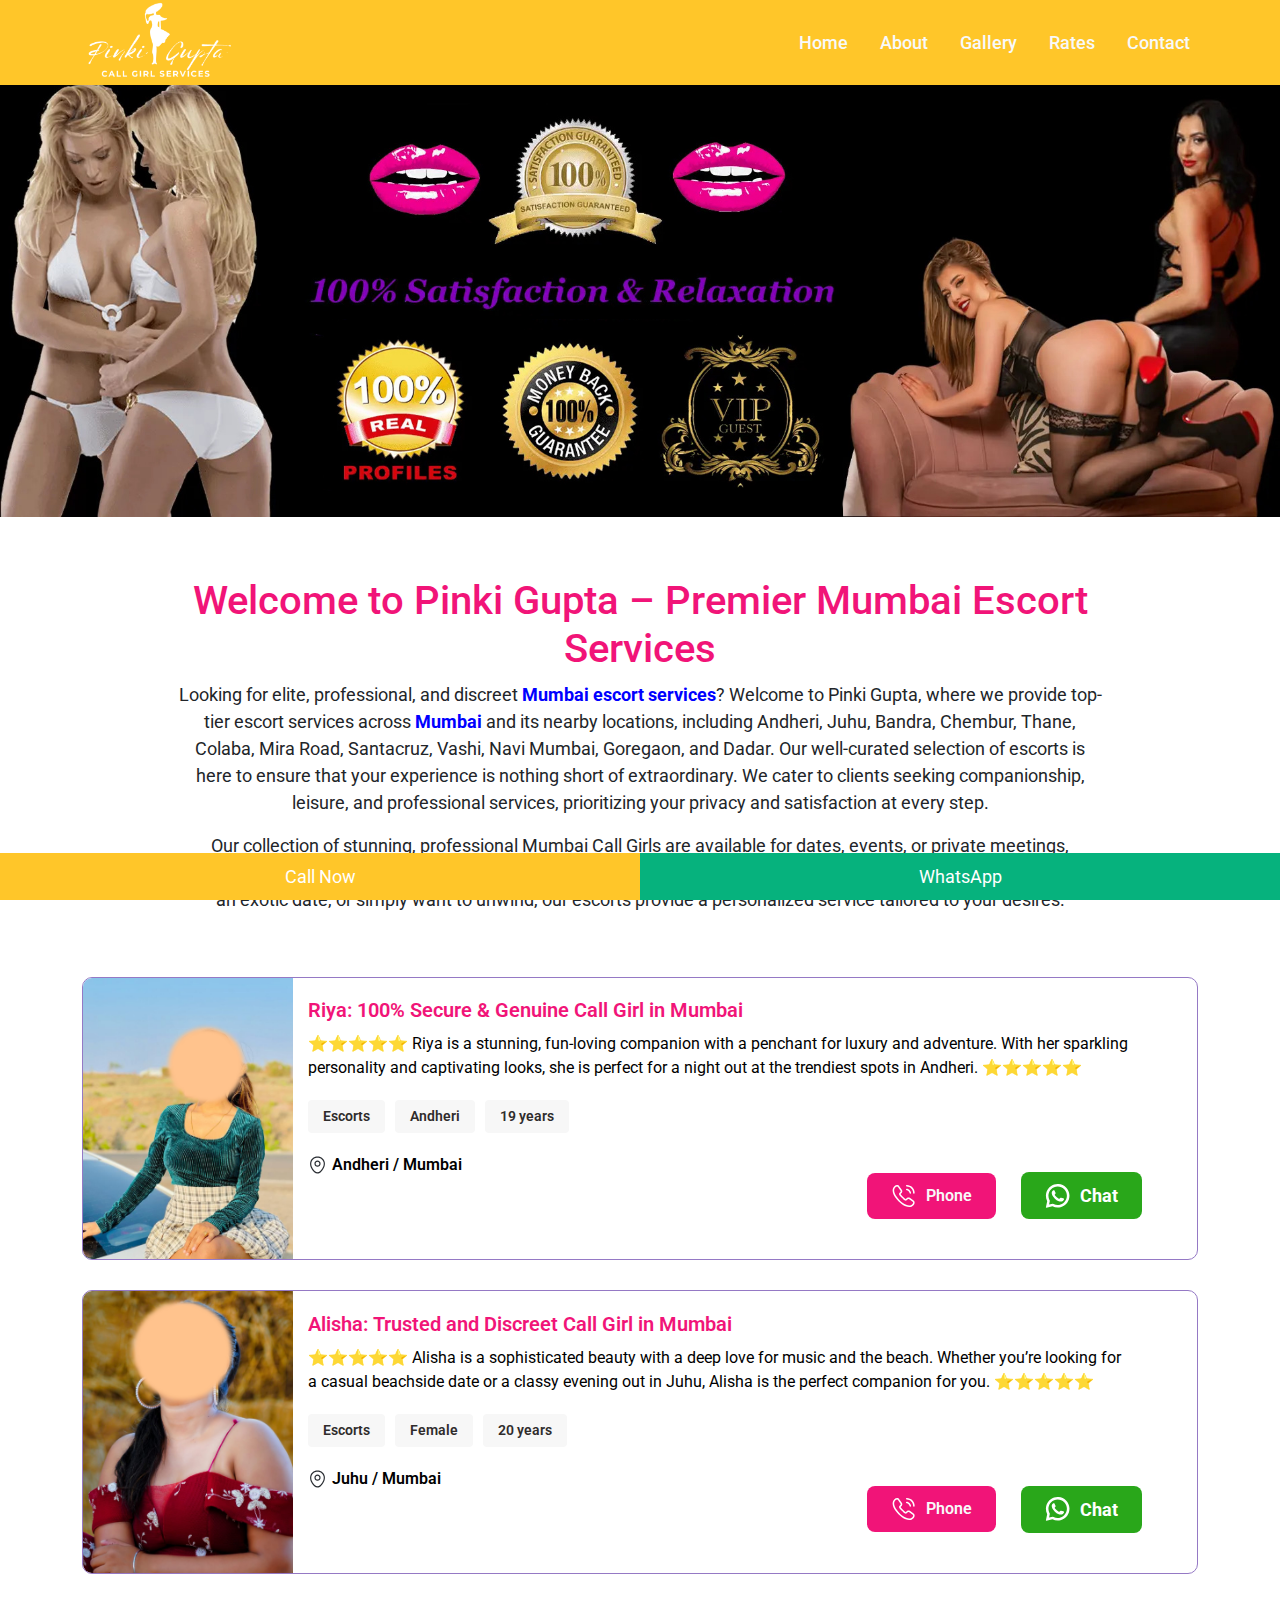
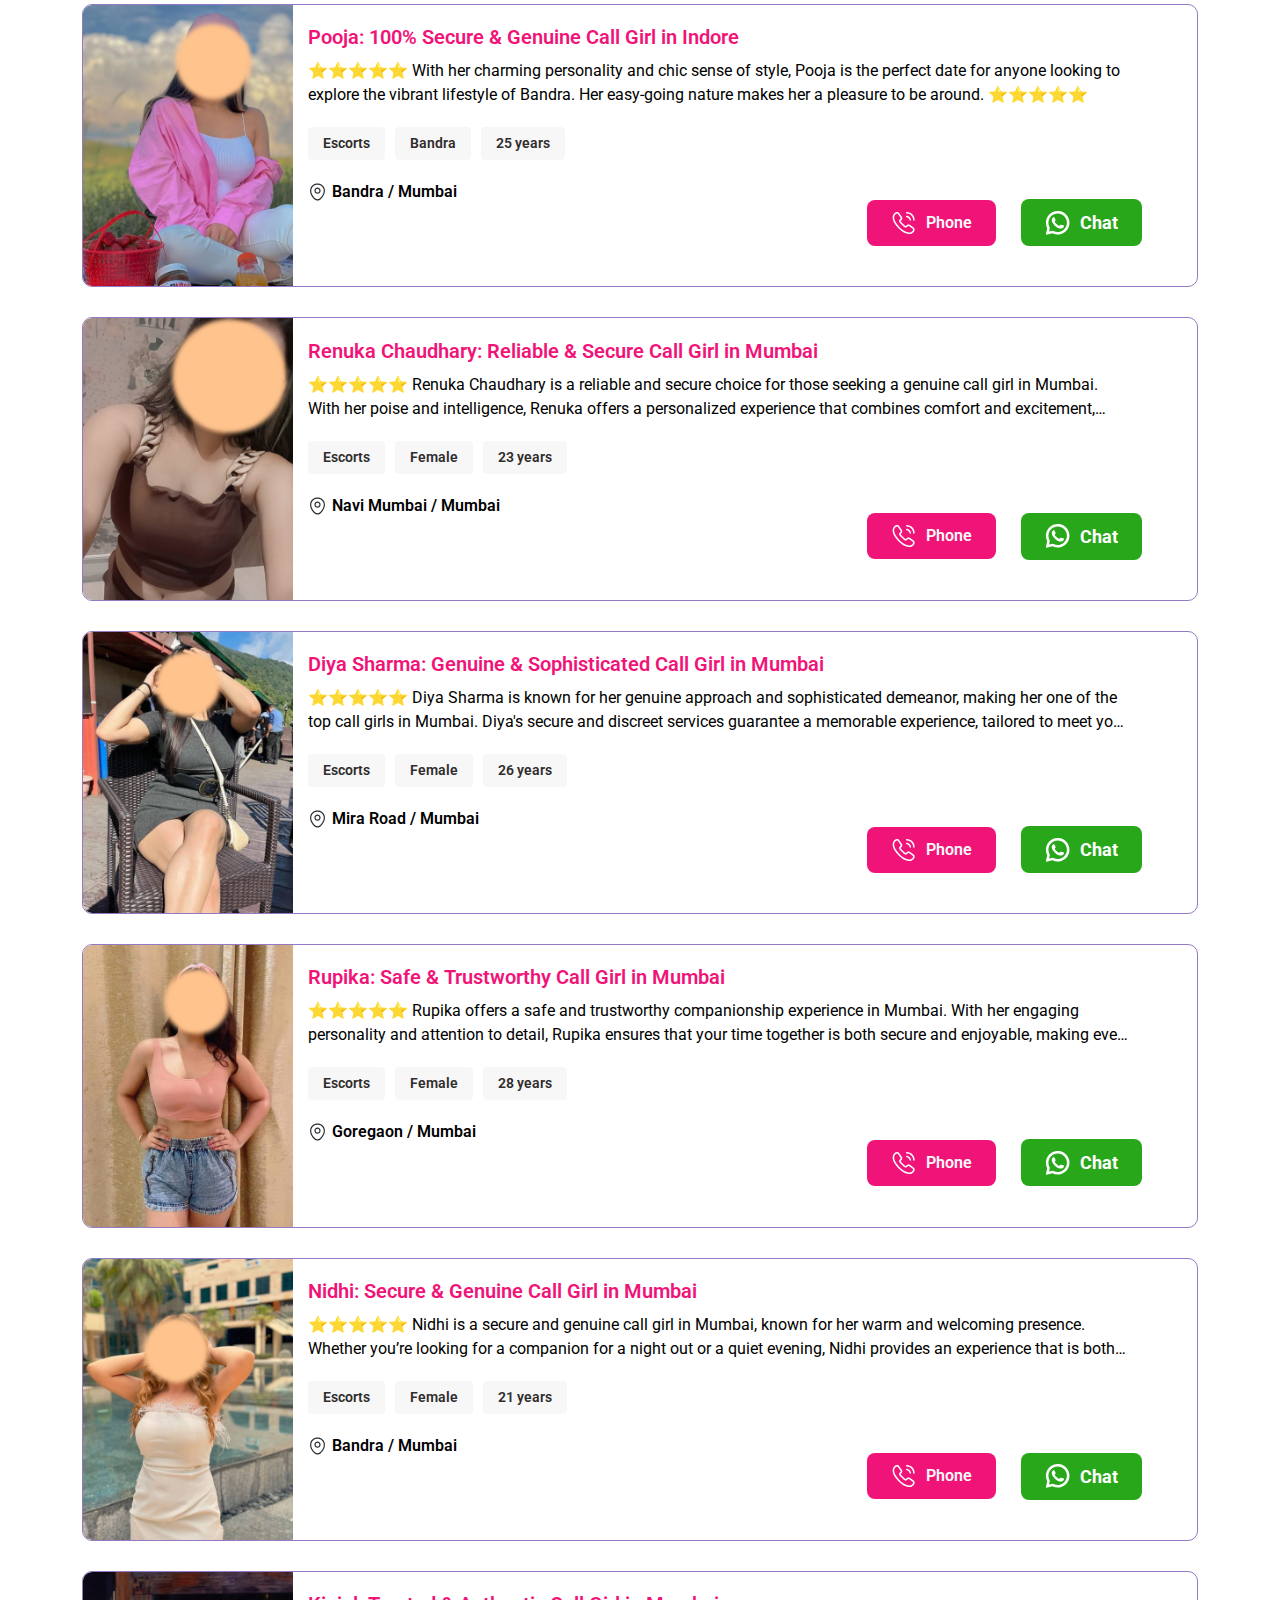
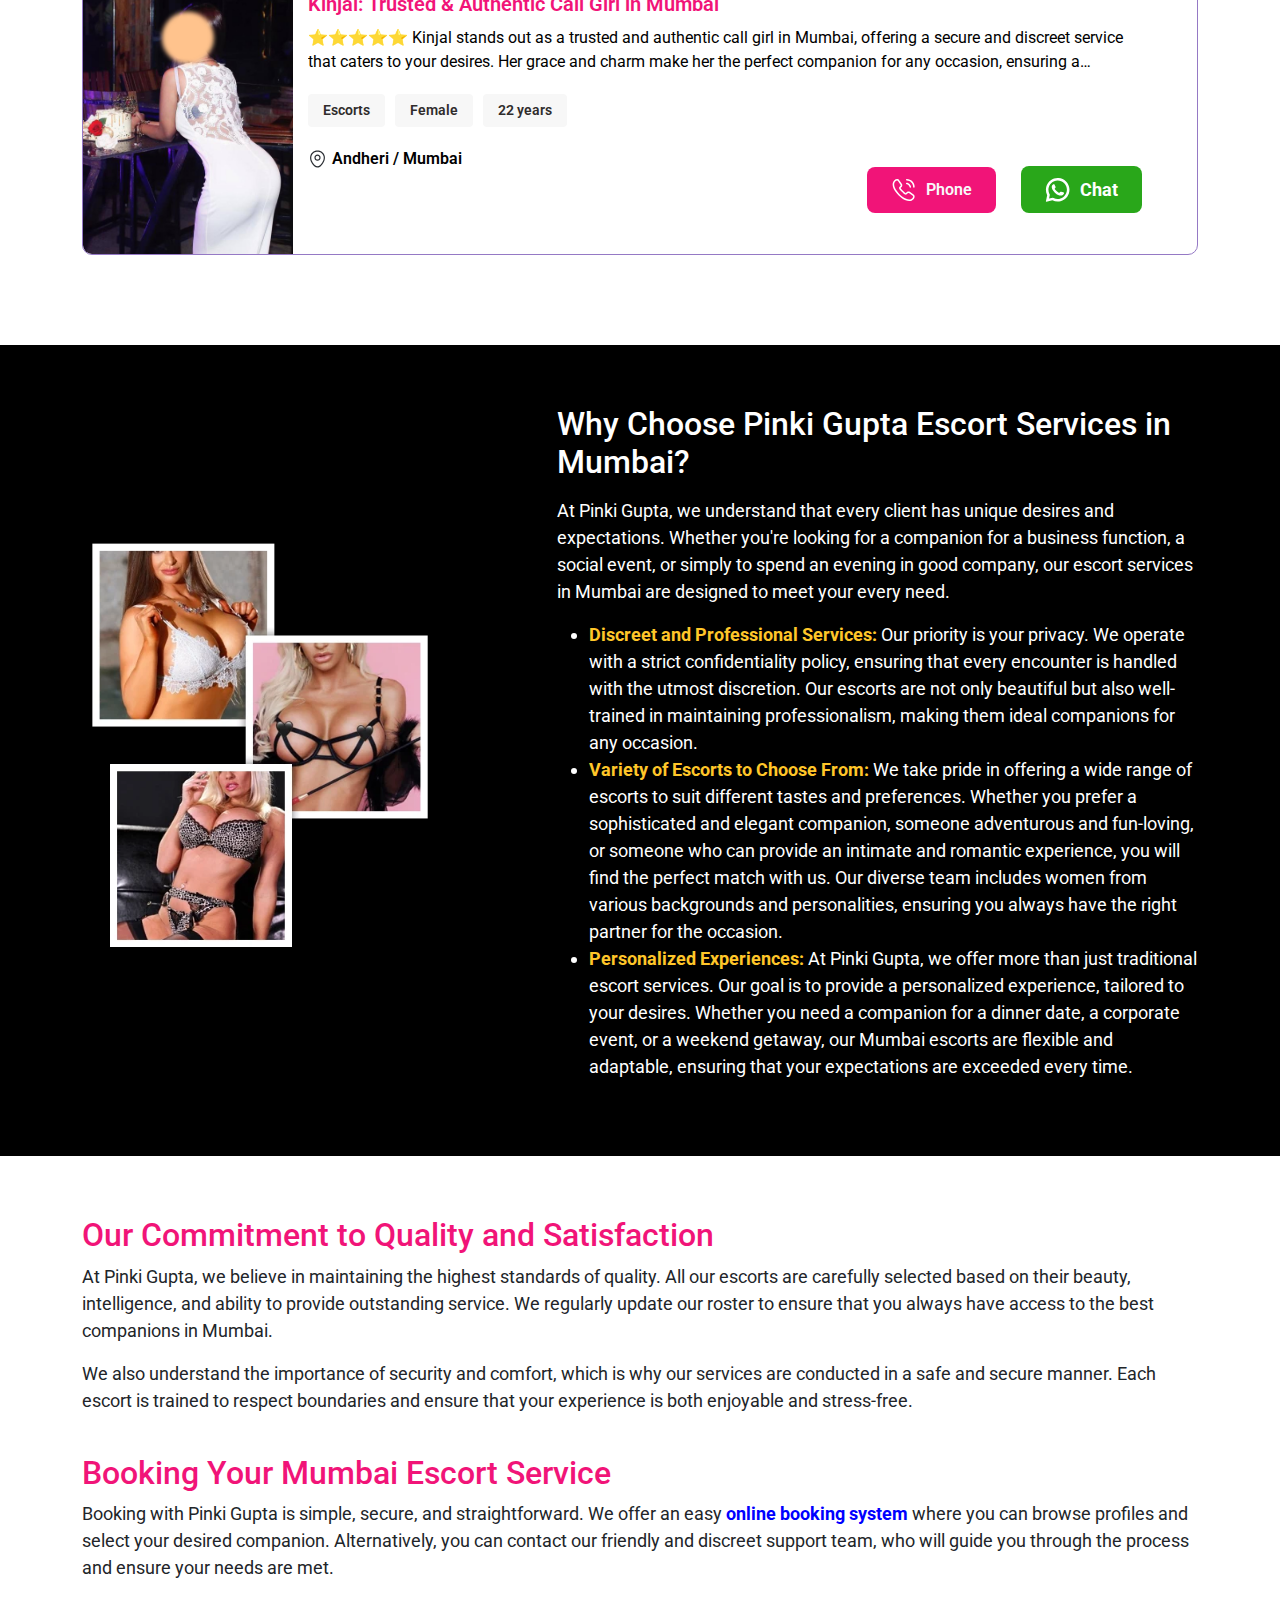
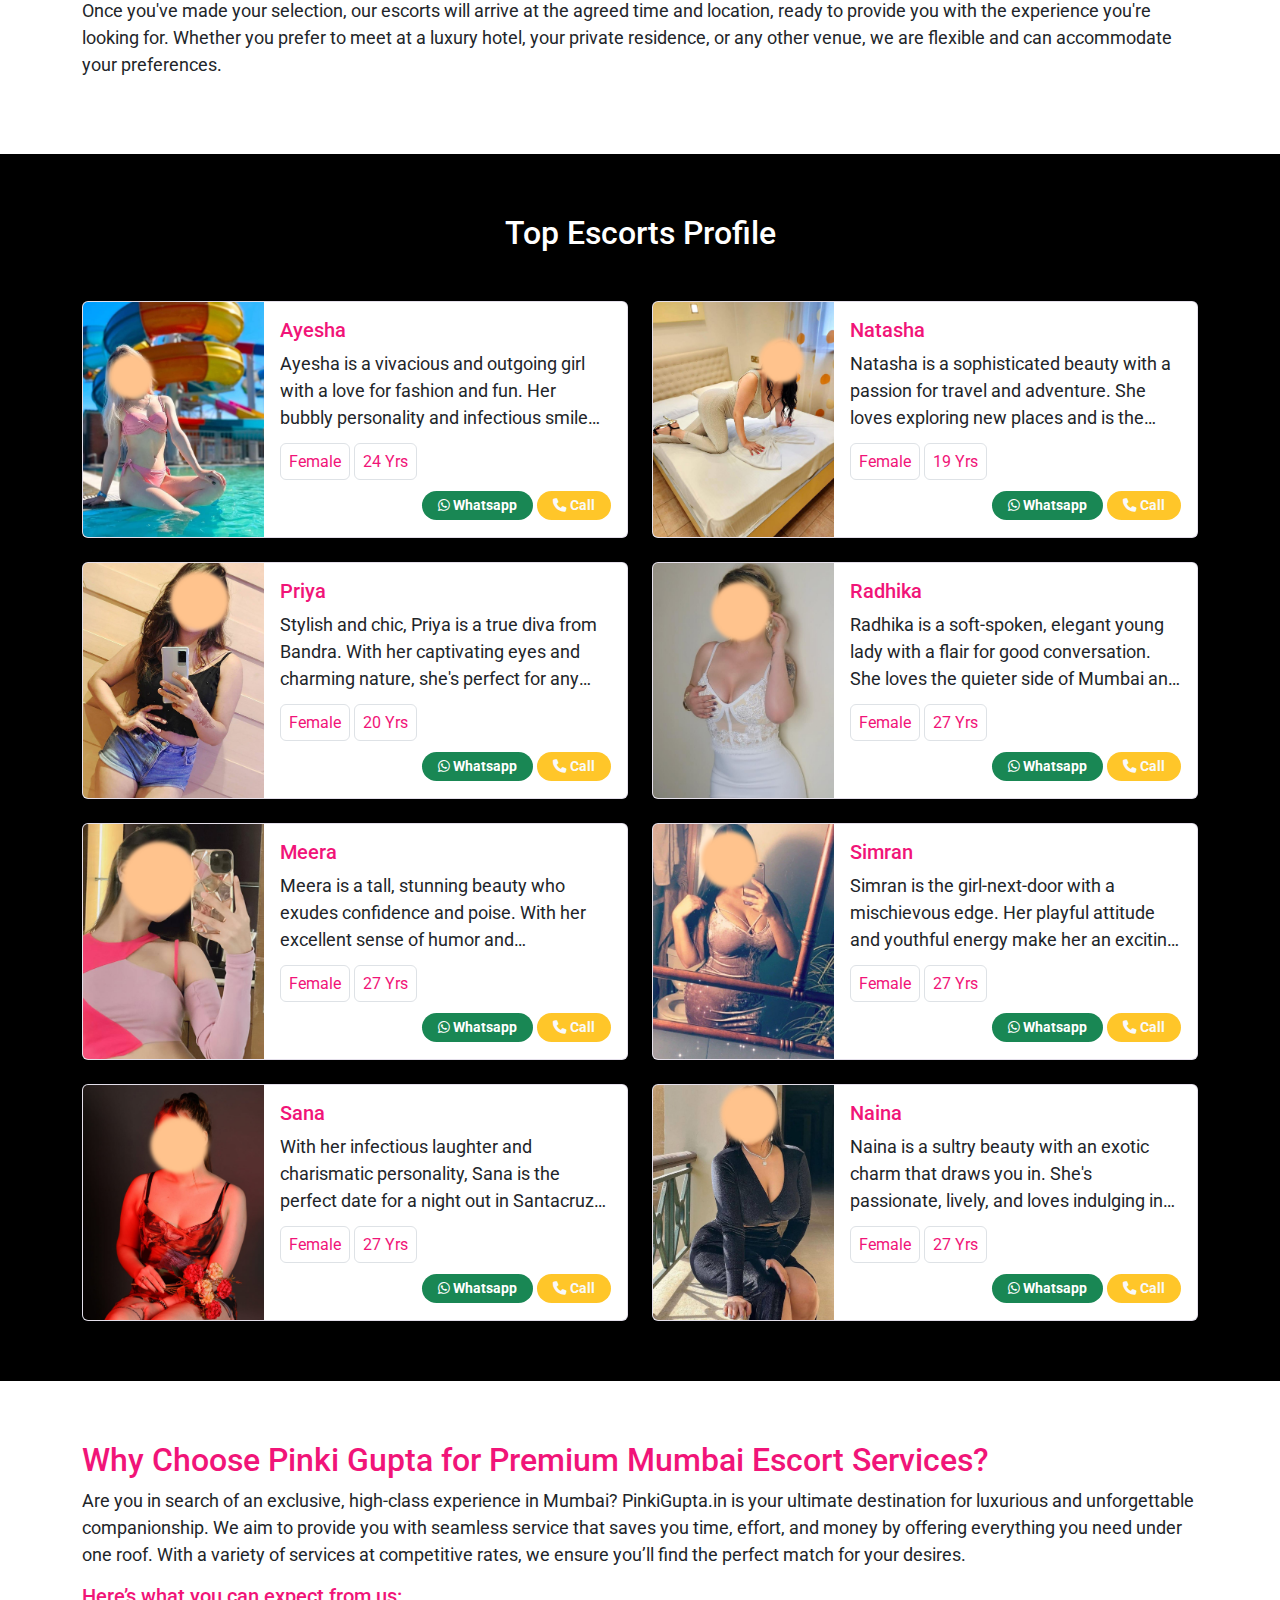
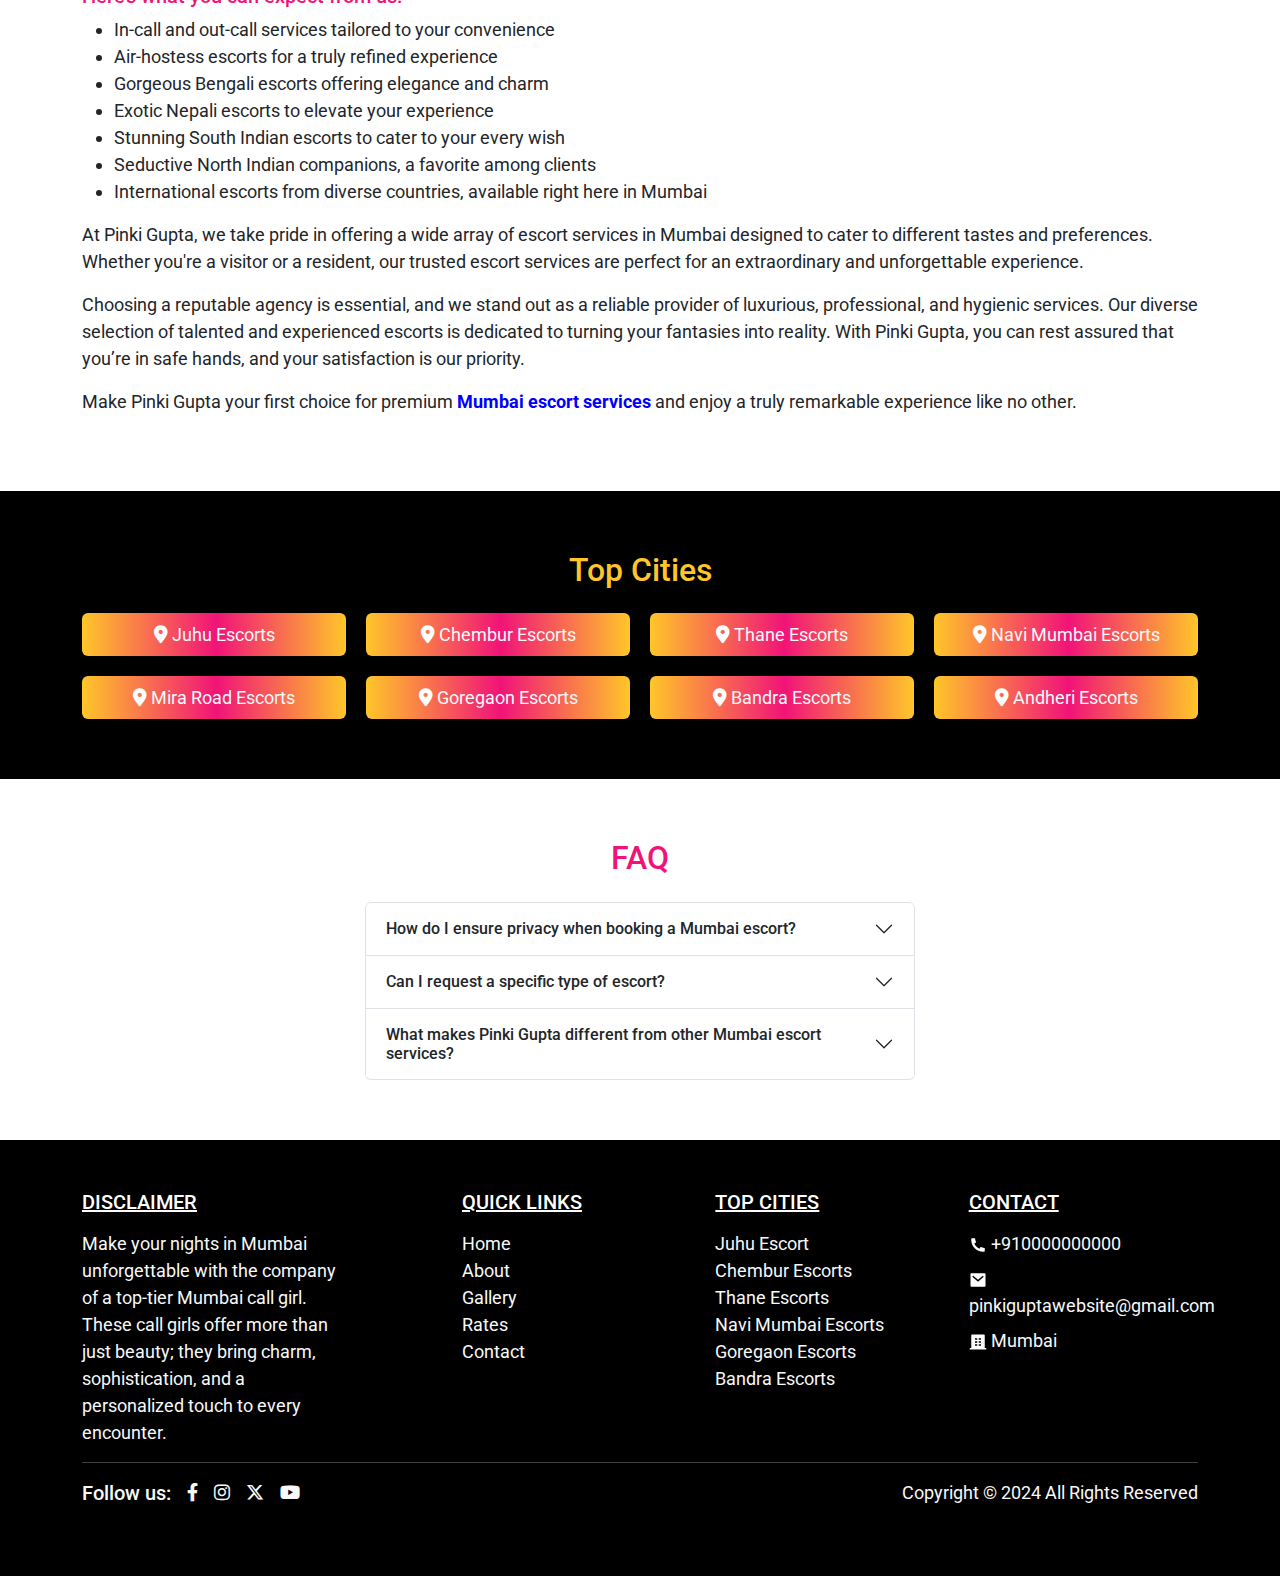
==== index.html @ bc615766 "Juhu Escort Page done" ====
<!DOCTYPE html>
<html lang="en">
   <head>
      <!-- Google Tag Manager -->
      <script>(function(w,d,s,l,i){w[l]=w[l]||[];w[l].push({'gtm.start':
      new Date().getTime(),event:'gtm.js'});var f=d.getElementsByTagName(s)[0],
      j=d.createElement(s),dl=l!='dataLayer'?'&l='+l:'';j.async=true;j.src=
      'https://www.googletagmanager.com/gtm.js?id='+i+dl;f.parentNode.insertBefore(j,f);
      })(window,document,'script','dataLayer','GTM-KV9V7JP4');</script>
      <!-- End Google Tag Manager -->
      <meta charset="UTF-8" />
      <meta name="viewport" content="width=device-width, initial-scale=1.0" />
      <title>Elite Mumbai Escort Services | Premium Escorts in Mumbai & Nearby Locations</title>
      <meta name="description" content="Discreet, professional Mumbai escort services. Available in Andheri, Bandra, Thane & more. Book elite companions for a personalized experience.">
      <meta name="keywords" content="Mumbai escort services, escort services Mumbai, premium escorts Mumbai, luxury escorts in Mumbai, Mumbai companions, Mumbai call girls, high-class escort services Mumbai, Mumbai escorts, discreet escort services Mumbai, professional escorts Mumbai">
      <link rel="canonical" href="https://pinkigupta.in/">
      <meta property="og:title" content="Elite Mumbai Escort Services | Premium Escorts in Mumbai & Nearby Locations">
      <meta property="og:description" content="Discreet, professional Mumbai escort services. Available in Andheri, Bandra, Thane & more. Book elite companions for a personalized experience.">
      <meta property="og:type" content="website">
      <meta property="og:url" content="https://pinkigupta.in/">
      <meta property="og:image" content="https://pinkigupta.in/assets/img/pinkigupta.jpg"/>
      <meta name="country" content="India">
      <meta name="city" content="Thane">
      <meta name="state" content="pinkigupta">
      <script type="application/ld+json">
         {
          "@context": "https://schema.org",
          "@type": "AdultEntertainment",
          "name": "pinkigupta",
          "image": "",
          "@id": "",
          "url": "https://pinkigupta.in/",
          "telephone": "+910000000000",
          "priceRange": "6000",
          "address": {
           "@type": "PostalAddress",
           "streetAddress": "Thane",
           "addressLocality": "Mumbai",
           "postalCode": "400080",
           "addressCountry": "IN"
         },
         "geo": {
           "@type": "GeoCoordinates",
           "latitude": 19.218330,
           "longitude": 72.978088
         },
         "openingHoursSpecification": {
           "@type": "OpeningHoursSpecification",
           "dayOfWeek": [
            "Monday",
            "Tuesday",
            "Wednesday",
            "Thursday",
            "Friday",
            "Saturday",
            "Sunday"
         ],
           "opens": "00:00",
           "closes": "23:59"
         },
         "sameAs": [
           "https://x.com/pinkigupta",
           "https://www.pinkigupta.in/"
         ] 
         }
      </script>
      <link rel="stylesheet" href="./assets/css/bootstrap.min.css" />
      <link rel="stylesheet" href="./assets/css/style.css" />
      <link rel="stylesheet" href="./assets/css/responsive.css" />
      <link rel="stylesheet" href="./assets/font-awesome/css/all.min.css">
      <link rel="icon" href="./assets/img/pinkigupta-fav.jpg" type="image/x-icon">
      <meta name="google-site-verification" content="_9gTAiCtCg2wqTiUi94_XQ20o-LtEpLVbQ6wiKLTScI" />
<!-- Google tag (gtag.js) -->
<script async src="https://www.googletagmanager.com/gtag/js?id=G-8136TJM36T"></script>
<script>
  window.dataLayer = window.dataLayer || [];
  function gtag(){dataLayer.push(arguments);}
  gtag('js', new Date());

  gtag('config', 'G-8136TJM36T');
</script>

   </head>

   <body>
      <!-- Google Tag Manager (noscript) -->
      <noscript><iframe src="https://www.googletagmanager.com/ns.html?id=GTM-KV9V7JP4"
      height="0" width="0" style="display:none;visibility:hidden"></iframe></noscript>
      <!-- End Google Tag Manager (noscript) -->
      <!-- navbar -->
      <nav class="navbar navbar-expand-lg navbar-dark py-lg-0 header" id="header">
         <div class="container">
            <a class="navbar-brand py-0" href="./">
            <span class="h2 fw-semibold">
            <img src="./assets/img/pinkigupta.jpg" class="img-fluid" alt="High-class escorts in Juhu, Mumbai">
            </span>
            </a>
            <button class="navbar-toggler border-0" data-bs-toggle="offcanvas" href="#offcanvasExample" role="button" aria-controls="offcanvasExample">
            <span class="navbar-toggler-icon"></span>
            </button>
            <div class="offcanvas offcanvas-end bgc-primary" tabindex="-1" id="offcanvasExample" aria-labelledby="offcanvasExampleLabel">
               <div class="offcanvas-header">
                  <a href="./">
                  <span class="h2 fw-semibold">
                  <img src="./assets/img/pinkigupta.jpg" width="30%" class="img-fluid" alt="Elite call girls in Chembur, Mumbai">
                  </span>
                  </a>
                  <button type="button" class="btn-close btn-close-white" data-bs-dismiss="offcanvas" aria-label="Close"></button>
               </div>
               <div class="offcanvas-body">
                  <div class="navbar-collapse">
                     <ul class="navbar-nav ms-auto mb-2 mb-lg-0 gap-lg-3">
                        <li class="nav-item">
                           <a class="nav-link" href="./">Home</a>
                        </li>
                        <li class="nav-item">
                           <a class="nav-link" href="./about-us.html">About</a>
                        </li>
                        <li class="nav-item">
                           <a class="nav-link" href="./gallery.html">Gallery</a>
                        </li>
                        <li class="nav-item">
                           <a class="nav-link" href="./rates.html">Rates</a>
                        </li>
                        <li class="nav-item">
                           <a class="nav-link" href="./contact-me.html">Contact</a>
                        </li>
                     </ul>
                  </div>
               </div>
            </div>
         </div>
      </nav>
      <section class="banner">
         <a href="tel:+910000000000">
            <img src="./assets/img/main-banner.jpg" class="img-fluid" width="100%" alt="VIP escorts available in Thane, Mumbai">
         </a>
      </section>
      <section>
         <div class="container">
            <div class="row mb-5">
               <div class="col-lg-10 offset-lg-1 text-center">
                  <h1 class="text-primary">Welcome to Pinki Gupta – Premier Mumbai Escort Services</h1>
                  <p>Looking for elite, professional, and discreet <a href="mumbai-escort-services.html"><b class="internal_link_class">Mumbai escort services</b></a>? Welcome to Pinki Gupta, where we provide top-tier escort services across <a href="https://en.wikipedia.org/wiki/Mumbai" target="_blank"><b class="internal_link_class">Mumbai</b></a> and its nearby locations, including Andheri, Juhu, Bandra, Chembur, Thane, Colaba, Mira Road, Santacruz, Vashi, Navi Mumbai, Goregaon, and Dadar. Our well-curated selection of escorts is here to ensure that your experience is nothing short of extraordinary. We cater to clients seeking companionship, leisure, and professional services, prioritizing your privacy and satisfaction at every step.</p>
                  <p>Our collection of stunning, professional Mumbai Call Girls are available for dates, events, or private meetings, ensuring discretion, satisfaction, and complete confidentiality. Whether you need a companion for a business event, an exotic date, or simply want to unwind, our escorts provide a personalized service tailored to your desires.</p>
               </div>
            </div>
            <div class="row">
               <div class="col-md-12">
                  <div class="product-list-box">
                     <div class="product-inner-list">
                        <div class="product-img">
                           <a href="">
                              <img loading="lazy" src="./assets/img/riya.jpg" alt="Exclusive Andheri escorts in Mumbai">
                           </a>
                        </div>
                        <div class="product-list-detail">
                           <a href="">
                              <h4>Riya: 100% Secure & Genuine Call Girl in Mumbai</h4>
                           </a>
                           <p>⭐⭐⭐⭐⭐ Riya is a stunning, fun-loving companion with a penchant for luxury and adventure. With her sparkling personality and captivating looks, she is perfect for a night out at the trendiest spots in Andheri. ⭐⭐⭐⭐⭐</p>
                           <ul>
                              <li>Escorts</li>
                              <li>Andheri</li>
                              <li>19 years</li>
                           </ul>
                           <span><img src="./assets/img/location.svg" alt="Andheri luxury escorts available, Mumbai">
                              <a href="">
                                 Andheri / Mumbai
                              </a>
                           </span>
                           <div class="share-btn-right call-info-btn">
                              <a class="thm-btn" href="tel:+910000000000"><span><img src="./assets/img/call-icon.svg" alt="call icon"></span><span id="spanPhone">Phone</span></a>
                              <a class="thm-btn whatsapp-btn" href="https://wa.me/+910000000000?text=Hi,%20I%20am%20looking%20escorts%20in%20Mumbai.%20[https://pinkigupta.in/]" target="_blank"><span><img src="./assets/img/whatsapp.svg" alt="whatsapp"></span> Chat</a>
                           </div>
                           <div class="share-btn-right call-info-btn-mob">
                              <a class="thm-btn" href="tel:+910000000000"><span><img src="./assets/img/call-icon.svg" alt="call icon"></span> </a>
                              <a class="thm-btn whatsapp-btn" href="https://wa.me/+910000000000?text=Hi,%20I%20am%20looking%20escorts%20in%20Mumbai.%20[https://pinkigupta.in/]" target="_blank"><span><img src="./assets/img/whatsapp.svg" alt="whatsapp"></span> </a>
                           </div>
                        </div>
                     </div>
                  </div>
                  <div class="product-list-box">
                     <div class="product-inner-list">
                        <div class="product-img">
                           <a href="">
                              <img loading="lazy" src="./assets/img/alisha.jpg" alt="Juhu hot call girls, Mumbai">
                           </a>
                        </div>
                        <div class="product-list-detail">
                           <a href="">
                              <h4>Alisha: Trusted and Discreet Call Girl in Mumbai</h4>
                           </a>
                           <p>⭐⭐⭐⭐⭐ Alisha is a sophisticated beauty with a deep love for music and the beach. Whether you’re looking for a casual beachside date or a classy evening out in Juhu, Alisha is the perfect companion for you. ⭐⭐⭐⭐⭐</p>
                           <ul>
                              <li>Escorts</li>
                              <li>Female</li>
                              <li>20 years</li>
                           </ul>
                           <span><img src="./assets/img/location.svg" alt="Juhu top escorts available, Mumbai">
                              <a href="">
                                 Juhu / Mumbai
                              </a>
                           </span>
                           <div class="share-btn-right call-info-btn">
                              <a class="thm-btn" href="tel:+910000000000"><span><img src="./assets/img/call-icon.svg" alt="call icon"></span><span id="spanPhone">Phone</span></a>
                              <a class="thm-btn whatsapp-btn" href="https://wa.me/+910000000000?text=Hi,%20I%20am%20looking%20escorts%20in%20Mumbai.%20[https://pinkigupta.in/]" target="_blank"><span><img src="./assets/img/whatsapp.svg" alt="whatsapp"></span> Chat</a>
                           </div>
                           <div class="share-btn-right call-info-btn-mob">
                              <a class="thm-btn" href="tel:8918229213"><span><img src="./assets/img/call-icon.svg" alt="call icon"></span> </a>
                              <a class="thm-btn whatsapp-btn" href="#" target="_blank"><span><img src="./assets/img/whatsapp.svg" alt="whatsapp"></span> </a>
                           </div>
                        </div>
                     </div>
                  </div>
                  <div class="product-list-box">
                     <div class="product-inner-list">
                        <div class="product-img">
                           <a href="">
                              <img loading="lazy" src="./assets/img/pooja.jpg" alt="Luxury Thane call girls, Mumbai">
                           </a>
                        </div>
                        <div class="product-list-detail">
                           <a href="">
                              <h4>Pooja: 100% Secure & Genuine Call Girl in Indore</h4>
                           </a>
                           <p>⭐⭐⭐⭐⭐ With her charming personality and chic sense of style, Pooja is the perfect date for anyone looking to explore the vibrant lifestyle of Bandra. Her easy-going nature makes her a pleasure to be around. ⭐⭐⭐⭐⭐</p>
                           <ul>
                              <li>Escorts</li>
                              <li>Bandra</li>
                              <li>25 years</li>
                           </ul>
                           <span><img src="./assets/img/location.svg" alt="Luxury Thane call girls, Mumbai">
                              <a href="">
                                 Bandra / Mumbai
                              </a>
                           </span>
                           <div class="share-btn-right call-info-btn">
                              <a class="thm-btn" href="tel:+910000000000"><span><img src="./assets/img/call-icon.svg" alt="call icon"></span><span id="spanPhone">Phone</span></a>
                              <a class="thm-btn whatsapp-btn" href="https://wa.me/+910000000000?text=Hi,%20I%20am%20looking%20escorts%20in%20Mumbai.%20[https://pinkigupta.in/]" target="_blank"><span><img src="./assets/img/whatsapp.svg" alt="whatsapp"></span> Chat</a>
                           </div>
                           <div class="share-btn-right call-info-btn-mob">
                              <a class="thm-btn" href="tel:8918229213"><span><img src="./assets/img/call-icon.svg" alt="call icon"></span> </a>
                              <a class="thm-btn whatsapp-btn" href="#" target="_blank"><span><img src="./assets/img/whatsapp.svg" alt="whatsapp"></span> </a>
                           </div>
                        </div>
                     </div>
                  </div>
                  <div class="product-list-box">
                     <div class="product-inner-list">
                        <div class="product-img">
                           <a href="">
                              <img loading="lazy" src="./assets/img/renuka.jpg" alt="Navi Mumbai hot escorts for hire, Mumbai">
                           </a>
                        </div>
                        <div class="product-list-detail">
                           <a href="">
                              <h4>Renuka Chaudhary: Reliable & Secure Call Girl in Mumbai</h4>
                           </a>
                           <p>⭐⭐⭐⭐⭐ Renuka Chaudhary is a reliable and secure choice for those seeking a genuine call girl in Mumbai. With her poise and intelligence, Renuka offers a personalized experience that combines comfort and excitement, ensuring your time together is truly special. ⭐⭐⭐⭐⭐</p>
                           <ul>
                              <li>Escorts</li>
                              <li>Female</li>
                              <li>23 years</li>
                           </ul>
                           <span><img src="./assets/img/location.svg" alt="Navi Mumbai hot escorts for hire, Mumbai">
                              <a href="">
                                 Navi Mumbai / Mumbai
                              </a>
                           </span>
                           <div class="share-btn-right call-info-btn">
                              <a class="thm-btn" href="tel:+910000000000"><span><img src="./assets/img/call-icon.svg" alt="call icon"></span><span id="spanPhone">Phone</span></a>
                              <a class="thm-btn whatsapp-btn" href="https://wa.me/+910000000000?text=Hi,%20I%20am%20looking%20escorts%20in%20Mumbai.%20[https://pinkigupta.in/]" target="_blank"><span><img src="./assets/img/whatsapp.svg" alt="whatsapp"></span> Chat</a>
                           </div>
                           <div class="share-btn-right call-info-btn-mob">
                              <a class="thm-btn" href="tel:8918229213"><span><img src="./assets/img/call-icon.svg" alt="call icon"></span> </a>
                              <a class="thm-btn whatsapp-btn" href="#" target="_blank"><span><img src="./assets/img/whatsapp.svg" alt="whatsapp"></span> </a>
                           </div>
                        </div>
                     </div>
                  </div>
                  <div class="product-list-box">
                     <div class="product-inner-list">
                        <div class="product-img">
                           <a href="">
                              <img loading="lazy" src="./assets/img/diya.jpg" alt="Mira Road exclusive escort services, Mumbai">
                           </a>
                        </div>
                        <div class="product-list-detail">
                           <a href="">
                              <h4>Diya Sharma: Genuine & Sophisticated Call Girl in Mumbai</h4>
                           </a>
                           <p>⭐⭐⭐⭐⭐ Diya Sharma is known for her genuine approach and sophisticated demeanor, making her one of the top call girls in Mumbai. Diya's secure and discreet services guarantee a memorable experience, tailored to meet your expectations. ⭐⭐⭐⭐⭐</p>
                           <ul>
                              <li>Escorts</li>
                              <li>Female</li>
                              <li>26 years</li>
                           </ul>
                           <span><img src="./assets/img/location.svg" alt="Gorgeous call girls in Mira Road, Mumbai">
                              <a href="">
                                 Mira Road / Mumbai
                              </a>
                           </span>
                           <div class="share-btn-right call-info-btn">
                              <a class="thm-btn" href="tel:+910000000000"><span><img src="./assets/img/call-icon.svg" alt="call icon"></span><span id="spanPhone">Phone</span></a>
                              <a class="thm-btn whatsapp-btn" href="https://wa.me/+910000000000?text=Hi,%20I%20am%20looking%20escorts%20in%20Mumbai.%20[https://pinkigupta.in/]" target="_blank"><span><img src="./assets/img/whatsapp.svg" alt="whatsapp"></span> Chat</a>
                           </div>
                           <div class="share-btn-right call-info-btn-mob">
                              <a class="thm-btn" href="tel:8918229213"><span><img src="./assets/img/call-icon.svg" alt="call icon"></span> </a>
                              <a class="thm-btn whatsapp-btn" href="#" target="_blank"><span><img src="./assets/img/whatsapp.svg" alt="whatsapp"></span> </a>
                           </div>
                        </div>
                     </div>
                  </div>
                  <div class="product-list-box">
                     <div class="product-inner-list">
                        <div class="product-img">
                           <a href="">
                              <img loading="lazy" src="./assets/img/rupika.jpg" alt="Goregaon best call girls available, Mumbai">
                           </a>
                        </div>
                        <div class="product-list-detail">
                           <a href="">
                              <h4>Rupika: Safe & Trustworthy Call Girl in Mumbai</h4>
                           </a>
                           <p>⭐⭐⭐⭐⭐ Rupika offers a safe and trustworthy companionship experience in Mumbai. With her engaging personality and attention to detail, Rupika ensures that your time together is both secure and enjoyable, making every moment count. ⭐⭐⭐⭐⭐</p>
                           <ul>
                              <li>Escorts</li>
                              <li>Female</li>
                              <li>28 years</li>
                           </ul>
                           <span><img src="./assets/img/location.svg" alt="Best Goregaon escorts in Mumbai">
                              <a href="">
                                 Goregaon / Mumbai
                              </a>
                           </span>
                           <div class="share-btn-right call-info-btn">
                              <a class="thm-btn" href="tel:+910000000000"><span><img src="./assets/img/call-icon.svg" alt="call icon"></span><span id="spanPhone">Phone</span></a>
                              <a class="thm-btn whatsapp-btn" href="https://wa.me/+910000000000?text=Hi,%20I%20am%20looking%20escorts%20in%20Mumbai.%20[https://pinkigupta.in/]" target="_blank"><span><img src="./assets/img/whatsapp.svg" alt="whatsapp"></span> Chat</a>
                           </div>
                           <div class="share-btn-right call-info-btn-mob">
                              <a class="thm-btn" href="tel:8918229213"><span><img src="./assets/img/call-icon.svg" alt="call icon"></span> </a>
                              <a class="thm-btn whatsapp-btn" href="#" target="_blank"><span><img src="./assets/img/whatsapp.svg" alt="whatsapp"></span> </a>
                           </div>
                        </div>
                     </div>
                  </div>
                  <div class="product-list-box">
                     <div class="product-inner-list">
                        <div class="product-img">
                           <a href="">
                              <img loading="lazy" src="./assets/img/nidhi.jpg" alt="Bandra high-end escort services, Mumbai">
                           </a>
                        </div>
                        <div class="product-list-detail">
                           <a href="">
                              <h4>Nidhi: Secure & Genuine Call Girl in Mumbai</h4>
                           </a>
                           <p>⭐⭐⭐⭐⭐ Nidhi is a secure and genuine call girl in Mumbai, known for her warm and welcoming presence. Whether you’re looking for a companion for a night out or a quiet evening, Nidhi provides an experience that is both authentic and unforgettable. ⭐⭐⭐⭐⭐</p>
                           <ul>
                              <li>Escorts</li>
                              <li>Female</li>
                              <li>21 years</li>
                           </ul>
                           <span><img src="./assets/img/location.svg" alt="Top-class escorts in Bandra, Mumbai">
                              <a href="">
                                 Bandra / Mumbai
                              </a>
                           </span>
                           <div class="share-btn-right call-info-btn">
                              <a class="thm-btn" href="tel:+910000000000"><span><img src="./assets/img/call-icon.svg" alt="call icon"></span><span id="spanPhone">Phone</span></a>
                              <a class="thm-btn whatsapp-btn" href="https://wa.me/+910000000000?text=Hi,%20I%20am%20looking%20escorts%20in%20Mumbai.%20[https://pinkigupta.in/]" target="_blank"><span><img src="./assets/img/whatsapp.svg" alt="whatsapp"></span> Chat</a>
                           </div>
                           <div class="share-btn-right call-info-btn-mob">
                              <a class="thm-btn" href="tel:8918229213"><span><img src="./assets/img/call-icon.svg" alt="call icon"></span> </a>
                              <a class="thm-btn whatsapp-btn" href="#" target="_blank"><span><img src="./assets/img/whatsapp.svg" alt="whatsapp"></span> </a>
                           </div>
                        </div>
                     </div>
                  </div>
                  <div class="product-list-box">
                     <div class="product-inner-list">
                        <div class="product-img">
                           <a href="">
                              <img loading="lazy" src="./assets/img/kinjal.jpg" alt="Andheri VIP escorts for discreet services, Mumbai">
                           </a>
                        </div>
                        <div class="product-list-detail">
                           <a href="">
                              <h4>Kinjal: Trusted & Authentic Call Girl in Mumbai</h4>
                           </a>
                           <p>⭐⭐⭐⭐⭐ Kinjal stands out as a trusted and authentic call girl in Mumbai, offering a secure and discreet service that caters to your desires. Her grace and charm make her the perfect companion for any occasion, ensuring a memorable and enjoyable experience. ⭐⭐⭐⭐⭐</p>
                           <ul>
                              <li>Escorts</li>
                              <li>Female</li>
                              <li>22 years</li>
                           </ul>
                           <span><img src="./assets/img/location.svg" alt="Gorgeous Andheri escorts, Mumbai">
                              <a href="">
                                 Andheri / Mumbai
                              </a>
                           </span>
                           <div class="share-btn-right call-info-btn">
                              <a class="thm-btn" href="tel:+910000000000"><span><img src="./assets/img/call-icon.svg" alt="call icon"></span><span id="spanPhone">Phone</span></a>
                              <a class="thm-btn whatsapp-btn" href="https://wa.me/+910000000000?text=Hi,%20I%20am%20looking%20escorts%20in%20Mumbai.%20[https://pinkigupta.in/]" target="_blank"><span><img src="./assets/img/whatsapp.svg" alt="whatsapp"></span> Chat</a>
                           </div>
                           <div class="share-btn-right call-info-btn-mob">
                              <a class="thm-btn" href="tel:8918229213"><span><img src="./assets/img/call-icon.svg" alt="call icon"></span> </a>
                              <a class="thm-btn whatsapp-btn" href="#" target="_blank"><span><img src="./assets/img/whatsapp.svg" alt="whatsapp"></span> </a>
                           </div>
                        </div>
                     </div>
                  </div>
               </div>
            </div>
         </div>
      </section>
      <section class="bg-dark-section">
         <div class="container">
            <div class="row gy-4 align-items-center">
               <div class="col-md-6 col-lg-4">
                  <img src="./assets/img/top-rt-img.webp" alt="Thane VIP escorts for hire, Mumbai" class="img-fluid rounded">
               </div>
               <div class="col-md-6 col-lg-7 offset-lg-1">
                  <h2 class="text-white mb-3">Why Choose Pinki Gupta Escort Services in Mumbai?</h2>
                  <p class="text-white">At Pinki Gupta, we understand that every client has unique desires and expectations. Whether you're looking for a companion for a business function, a social event, or simply to spend an evening in good company, our escort services in Mumbai are designed to meet your every need.</p>
                  <ul class="text-white">
                     <li>
                        <b class="text-primary-one">
                           Discreet and Professional Services:
                        </b>
                        Our priority is your privacy. We operate with a strict confidentiality policy, ensuring that every encounter is handled with the utmost discretion. Our escorts are not only beautiful but also well-trained in maintaining professionalism, making them ideal companions for any occasion.
                     </li>
                     <li>
                        <b class="text-primary-one">
                           Variety of Escorts to Choose From:
                        </b>
                        We take pride in offering a wide range of escorts to suit different tastes and preferences. Whether you prefer a sophisticated and elegant companion, someone adventurous and fun-loving, or someone who can provide an intimate and romantic experience, you will find the perfect match with us. Our diverse team includes women from various backgrounds and personalities, ensuring you always have the right partner for the occasion.
                     </li>
                     <li>
                        <b class="text-primary-one">
                           Personalized Experiences:
                        </b>
                        At Pinki Gupta, we offer more than just traditional escort services. Our goal is to provide a personalized experience, tailored to your desires. Whether you need a companion for a dinner date, a corporate event, or a weekend getaway, our Mumbai escorts are flexible and adaptable, ensuring that your expectations are exceeded every time.
                     </li>
                  </ul>
               </div>
            </div>
         </div>
      </section>
      <section>
         <div class="container">
            <div class="row gy-4">
               <div class="col-12">
                  <h2 class="text-primary">Our Commitment to Quality and Satisfaction</h2>
                  <p>At Pinki Gupta, we believe in maintaining the highest standards of quality. All our escorts are carefully selected based on their beauty, intelligence, and ability to provide outstanding service. We regularly update our roster to ensure that you always have access to the best companions in Mumbai.</p>
                  <p>
                     We also understand the importance of security and comfort, which is why our services are conducted in a safe and secure manner. Each escort is trained to respect boundaries and ensure that your experience is both enjoyable and stress-free.
                  </p>
               </div>
               <div class="col-12">
                  <h2 class="text-primary">Booking Your Mumbai Escort Service</h2>
                  <p>Booking with Pinki Gupta is simple, secure, and straightforward. We offer an easy <a href="./contact-me.html"><b class="internal_link_class">online booking system</b></a> where you can browse profiles and select your desired companion. Alternatively, you can contact our friendly and discreet support team, who will guide you through the process and ensure your needs are met.</p>
                  <p>
                     Once you've made your selection, our escorts will arrive at the agreed time and location, ready to provide you with the experience you're looking for. Whether you prefer to meet at a luxury hotel, your private residence, or any other venue, we are flexible and can accommodate your preferences.
                  </p>
               </div>
            </div>
         </div>
      </section>
      <section class="bg-dark-section">
         <div class="container">
            <div class="row gy-4">
               <div class="col-12 text-center">
                  <h2 class="text-white mb-4">Top Escorts Profile </h2>
               </div>
               <div class="col-md-6">
                  <div class="card overflow-hidden escort-card">
                     <div class="row g-0">
                        <div class="col-lg-4">
                           <a href="">
                              <img src="./assets/img/ayesha.jpg" class="img-fluid escort-img" alt="Best Goregaon escorts available in Mumbai">
                           </a>
                        </div>
                        <div class="col-lg-8">
                           <div class="card-body">
                              <a href="">
                                 <h5 class="card-title text-primary">Ayesha</h5>
                              </a>
                              <p class="card-text line-clamp-3">Ayesha is a vivacious and outgoing girl with a love for fashion and fun. Her bubbly personality and infectious smile will light up your evening. Perfect for dinner dates and exciting nights out in Andheri.</p>
                              <p class="card-text">
                                 <small class="text-primary border rounded p-2">Female</small>
                                 <small class="text-primary border rounded p-2">24 Yrs</small>
                              </p>
                              <p class="card-text text-body-secondary text-end">
                                 <a href="https://wa.me/+910000000000?text=Hi,%20I%20am%20looking%20escorts%20in%20Mumbai.%20[https://pinkigupta.in/]" class="badge rounded-pill text-bg-success py-2 px-3" target="_blank">
                                 <i class="fa-brands fa-whatsapp"></i>
                                 <span>Whatsapp</span>
                                 </a>
                                 <a href="tel:+910000000000" class="badge rounded-pill text-bg-primary py-2 px-3">
                                 <i class="fa fa-phone"></i>
                                 <span>Call</span>
                                 </a>
                              </p>
                           </div>
                        </div>
                     </div>
                  </div>
               </div>
               <div class="col-md-6">
                  <div class="card overflow-hidden escort-card">
                     <div class="row g-0">
                        <div class="col-lg-4">
                           <a href="">
                              <img src="./assets/img/natasha.jpg" class="img-fluid escort-img" alt="Navi Mumbai VIP escorts, Mumbai">
                           </a>
                        </div>
                        <div class="col-lg-8">
                           <div class="card-body">
                              <a href="">
                                 <h5 class="card-title text-primary">Natasha</h5>
                              </a>
                              <p class="card-text line-clamp-3">Natasha is a sophisticated beauty with a passion for travel and adventure. She loves exploring new places and is the ideal companion for a luxurious night out or a romantic evening by the beach in Juhu.</p>
                              <p class="card-text">
                                 <small class="text-primary border rounded p-2">Female</small>
                                 <small class="text-primary border rounded p-2">19 Yrs</small>
                              </p>
                              <p class="card-text text-body-secondary text-end">
                                 <a href="https://wa.me/+910000000000?text=Hi,%20I%20am%20looking%20escorts%20in%20Mumbai.%20[https://pinkigupta.in/]" class="badge rounded-pill text-bg-success py-2 px-3" target="_blank">
                                 <i class="fa-brands fa-whatsapp"></i>
                                 <span>Whatsapp</span>
                                 </a>
                                 <a href="tel:+910000000000" class="badge rounded-pill text-bg-primary py-2 px-3">
                                 <i class="fa fa-phone"></i>
                                 <span>Call</span>
                                 </a>
                              </p>
                           </div>
                        </div>
                     </div>
                  </div>
               </div>
               <div class="col-md-6">
                  <div class="card overflow-hidden escort-card">
                     <div class="row g-0">
                        <div class="col-lg-4">
                           <a href="">
                              <img src="./assets/img/priya.jpg" class="img-fluid escort-img" alt="Mira Road escorts for discreet services, Mumbai">
                           </a>
                        </div>
                        <div class="col-lg-8">
                           <div class="card-body">
                              <a href="">
                                 <h5 class="card-title text-primary">Priya</h5>
                              </a>
                              <p class="card-text line-clamp-3">Stylish and chic, Priya is a true diva from Bandra. With her captivating eyes and charming nature, she's perfect for any social event, bringing glamour and grace wherever she goes.</p>
                              <p class="card-text">
                                 <small class="text-primary border rounded p-2">Female</small>
                                 <small class="text-primary border rounded p-2">20 Yrs</small>
                              </p>
                              <p class="card-text text-body-secondary text-end">
                                 <a href="https://wa.me/+910000000000?text=Hi,%20I%20am%20looking%20escorts%20in%20Mumbai.%20[https://pinkigupta.in/]" class="badge rounded-pill text-bg-success py-2 px-3" target="_blank">
                                 <i class="fa-brands fa-whatsapp"></i>
                                 <span>Whatsapp</span>
                                 </a>
                                 <a href="tel:+910000000000" class="badge rounded-pill text-bg-primary py-2 px-3">
                                 <i class="fa fa-phone"></i>
                                 <span>Call</span>
                                 </a>
                              </p>
                           </div>
                        </div>
                     </div>
                  </div>
               </div>
               <div class="col-md-6">
                  <div class="card overflow-hidden escort-card">
                     <div class="row g-0">
                        <div class="col-lg-4">
                           <a href="">
                              <img src="./assets/img/radhika.jpg" class="img-fluid escort-img" alt="Sexy Thane call girls, Mumbai">
                           </a>
                        </div>
                        <div class="col-lg-8">
                           <div class="card-body">
                              <a href="">
                                 <h5 class="card-title text-primary">Radhika</h5>
                              </a>
                              <p class="card-text line-clamp-3">Radhika is a soft-spoken, elegant young lady with a flair for good conversation. She loves the quieter side of Mumbai and is the ideal companion for an intimate evening in the heart of Chembur.</p>
                              <p class="card-text">
                                 <small class="text-primary border rounded p-2">Female</small>
                                 <small class="text-primary border rounded p-2">27 Yrs</small>
                              </p>
                              <p class="card-text text-body-secondary text-end">
                                 <a href="https://wa.me/+910000000000?text=Hi,%20I%20am%20looking%20escorts%20in%20Mumbai.%20[https://pinkigupta.in/]" class="badge rounded-pill text-bg-success py-2 px-3" target="_blank">
                                 <i class="fa-brands fa-whatsapp"></i>
                                 <span>Whatsapp</span>
                                 </a>
                                 <a href="tel:+910000000000" class="badge rounded-pill text-bg-primary py-2 px-3">
                                 <i class="fa fa-phone"></i>
                                 <span>Call</span>
                                 </a>
                              </p>
                           </div>
                        </div>
                     </div>
                  </div>
               </div>
               <div class="col-md-6">
                  <div class="card overflow-hidden escort-card">
                     <div class="row g-0">
                        <div class="col-lg-4">
                           <a href="">
                              <img src="./assets/img/meera.jpg" class="img-fluid escort-img" alt="Sexy Thane call girls, Mumbai">
                           </a>
                        </div>
                        <div class="col-lg-8">
                           <div class="card-body">
                              <a href="">
                                 <h5 class="card-title text-primary">Meera</h5>
                              </a>
                              <p class="card-text line-clamp-3">Meera is a tall, stunning beauty who exudes confidence and poise. With her excellent sense of humor and intelligence, she's perfect for both formal events and casual outings in Thane.</p>
                              <p class="card-text">
                                 <small class="text-primary border rounded p-2">Female</small>
                                 <small class="text-primary border rounded p-2">27 Yrs</small>
                              </p>
                              <p class="card-text text-body-secondary text-end">
                                 <a href="https://wa.me/+910000000000?text=Hi,%20I%20am%20looking%20escorts%20in%20Mumbai.%20[https://pinkigupta.in/]" class="badge rounded-pill text-bg-success py-2 px-3" target="_blank">
                                 <i class="fa-brands fa-whatsapp"></i>
                                 <span>Whatsapp</span>
                                 </a>
                                 <a href="tel:+910000000000" class="badge rounded-pill text-bg-primary py-2 px-3">
                                 <i class="fa fa-phone"></i>
                                 <span>Call</span>
                                 </a>
                              </p>
                           </div>
                        </div>
                     </div>
                  </div>
               </div>
               <div class="col-md-6">
                  <div class="card overflow-hidden escort-card">
                     <div class="row g-0">
                        <div class="col-lg-4">
                           <a href="">
                              <img src="./assets/img/simran.jpg" class="img-fluid escort-img" alt="Sexy Thane call girls, Mumbai">
                           </a>
                        </div>
                        <div class="col-lg-8">
                           <div class="card-body">
                              <a href="">
                                 <h5 class="card-title text-primary">Simran</h5>
                              </a>
                              <p class="card-text line-clamp-3">Simran is the girl-next-door with a mischievous edge. Her playful attitude and youthful energy make her an exciting companion for nights out in Colaba, full of adventure and fun.</p>
                              <p class="card-text">
                                 <small class="text-primary border rounded p-2">Female</small>
                                 <small class="text-primary border rounded p-2">27 Yrs</small>
                              </p>
                              <p class="card-text text-body-secondary text-end">
                                 <a href="https://wa.me/+910000000000?text=Hi,%20I%20am%20looking%20escorts%20in%20Mumbai.%20[https://pinkigupta.in/]" class="badge rounded-pill text-bg-success py-2 px-3" target="_blank">
                                 <i class="fa-brands fa-whatsapp"></i>
                                 <span>Whatsapp</span>
                                 </a>
                                 <a href="tel:+910000000000" class="badge rounded-pill text-bg-primary py-2 px-3">
                                 <i class="fa fa-phone"></i>
                                 <span>Call</span>
                                 </a>
                              </p>
                           </div>
                        </div>
                     </div>
                  </div>
               </div>
               <div class="col-md-6">
                  <div class="card overflow-hidden escort-card">
                     <div class="row g-0">
                        <div class="col-lg-4">
                           <a href="">
                              <img src="./assets/img/sana.jpg" class="img-fluid escort-img" alt="Sexy Thane call girls, Mumbai">
                           </a>
                        </div>
                        <div class="col-lg-8">
                           <div class="card-body">
                              <a href="">
                                 <h5 class="card-title text-primary">Sana</h5>
                              </a>
                              <p class="card-text line-clamp-3">With her infectious laughter and charismatic personality, Sana is the perfect date for a night out in Santacruz. Whether it's a movie or a fancy dinner, she knows how to make every moment memorable.</p>
                              <p class="card-text">
                                 <small class="text-primary border rounded p-2">Female</small>
                                 <small class="text-primary border rounded p-2">27 Yrs</small>
                              </p>
                              <p class="card-text text-body-secondary text-end">
                                 <a href="https://wa.me/+910000000000?text=Hi,%20I%20am%20looking%20escorts%20in%20Mumbai.%20[https://pinkigupta.in/]" class="badge rounded-pill text-bg-success py-2 px-3" target="_blank">
                                 <i class="fa-brands fa-whatsapp"></i>
                                 <span>Whatsapp</span>
                                 </a>
                                 <a href="tel:+910000000000" class="badge rounded-pill text-bg-primary py-2 px-3">
                                 <i class="fa fa-phone"></i>
                                 <span>Call</span>
                                 </a>
                              </p>
                           </div>
                        </div>
                     </div>
                  </div>
               </div>
               <div class="col-md-6">
                  <div class="card overflow-hidden escort-card">
                     <div class="row g-0">
                        <div class="col-lg-4">
                           <a href="">
                              <img src="./assets/img/naina.jpg" class="img-fluid escort-img" alt="Sexy Thane call girls, Mumbai">
                           </a>
                        </div>
                        <div class="col-lg-8">
                           <div class="card-body">
                              <a href="">
                                 <h5 class="card-title text-primary">Naina</h5>
                              </a>
                              <p class="card-text line-clamp-3">Naina is a sultry beauty with an exotic charm that draws you in. She's passionate, lively, and loves indulging in the nightlife of Vashi, offering you unforgettable moments of fun and excitement.</p>
                              <p class="card-text">
                                 <small class="text-primary border rounded p-2">Female</small>
                                 <small class="text-primary border rounded p-2">27 Yrs</small>
                              </p>
                              <p class="card-text text-body-secondary text-end">
                                 <a href="https://wa.me/+910000000000?text=Hi,%20I%20am%20looking%20escorts%20in%20Mumbai.%20[https://pinkigupta.in/]" class="badge rounded-pill text-bg-success py-2 px-3" target="_blank">
                                 <i class="fa-brands fa-whatsapp"></i>
                                 <span>Whatsapp</span>
                                 </a>
                                 <a href="tel:+910000000000" class="badge rounded-pill text-bg-primary py-2 px-3">
                                 <i class="fa fa-phone"></i>
                                 <span>Call</span>
                                 </a>
                              </p>
                           </div>
                        </div>
                     </div>
                  </div>
               </div>
            </div>
         </div>
      </section>
      <section>
         <div class="container">
            <div class="row gy-4">
               <div class="col-12">
                  <h2 class="text-primary">Why Choose Pinki Gupta for Premium Mumbai Escort Services?</h2>
                  <p>Are you in search of an exclusive, high-class experience in Mumbai? PinkiGupta.in is your ultimate destination for luxurious and unforgettable companionship. We aim to provide you with seamless service that saves you time, effort, and money by offering everything you need under one roof. With a variety of services at competitive rates, we ensure you’ll find the perfect match for your desires.</p>
                  <h5>
                     Here’s what you can expect from us:
                  </h5>
                  <ul>
                     <li>
                        In-call and out-call services tailored to your convenience
                     </li>
                     <li>
                        Air-hostess escorts for a truly refined experience
                     </li>
                     <li>
                        Gorgeous Bengali escorts offering elegance and charm
                     </li>
                     <li>
                        Exotic Nepali escorts to elevate your experience
                     </li>
                     <li>
                        Stunning South Indian escorts to cater to your every wish
                     </li>
                     <li>
                        Seductive North Indian companions, a favorite among clients
                     </li>
                     <li>
                        International escorts from diverse countries, available right here in Mumbai
                     </li>
                  </ul>
                  <p>
                     At Pinki Gupta, we take pride in offering a wide array of escort services in Mumbai designed to cater to different tastes and preferences. Whether you're a visitor or a resident, our trusted escort services are perfect for an extraordinary and unforgettable experience.
                  </p>
                  <p>
                     Choosing a reputable agency is essential, and we stand out as a reliable provider of luxurious, professional, and hygienic services. Our diverse selection of talented and experienced escorts is dedicated to turning your fantasies into reality. With Pinki Gupta, you can rest assured that you’re in safe hands, and your satisfaction is our priority.
                  </p>
                  <p>
                     Make Pinki Gupta your first choice for premium <a href="mumbai-escort-services.html"><b class="internal_link_class">Mumbai escort services</b></a> and enjoy a truly remarkable experience like no other.
                  </p>
               </div>
            </div>
         </div>
      </section>
      <section class="custom-dark-bg">
         <div class="container">
            <div class="row">
               <div class="col-12 text-center">
                  <h2 class="text-primary-one mb-4">Top Cities</h2>
               </div>
            </div>
            <div class="row justify-content-center">
               <div>
                  <ul class="list-unstyled city-lists mb-0">
                     <li class="p-2 rounded location-tag">
                        <span>
                        <i class="fa-solid fa-location-dot"></i>
                        </span>
                        <a href="./juhu-escorts.html">Juhu Escorts</a>
                     </li>
                     <li class="p-2 rounded location-tag">
                        <span>
                        <i class="fa-solid fa-location-dot"></i>
                        </span>
                        <a href="#">Chembur Escorts</a>
                     </li>
                     <li class="p-2 rounded location-tag">
                        <span>
                        <i class="fa-solid fa-location-dot"></i>
                        </span>
                        <a href="#">Thane Escorts</a>
                     </li>
                     <li class="p-2 rounded location-tag">
                        <span>
                        <i class="fa-solid fa-location-dot"></i>
                        </span>
                        <a href="#">Navi Mumbai Escorts</a>
                     </li>
                     <li class="p-2 rounded location-tag">
                        <span>
                        <i class="fa-solid fa-location-dot"></i>
                        </span>
                        <a href="#">Mira Road Escorts</a>
                     </li>
                     <li class="p-2 rounded location-tag">
                        <span>
                        <i class="fa-solid fa-location-dot"></i>
                        </span>
                        <a href="#">Goregaon Escorts</a>
                     </li>
                     <li class="p-2 rounded location-tag">
                        <span>
                        <i class="fa-solid fa-location-dot"></i>
                        </span>
                        <a href="#">Bandra Escorts</a>
                     </li>
                     <li class="p-2 rounded location-tag">
                        <span>
                        <i class="fa-solid fa-location-dot"></i>
                        </span>
                        <a href="#">Andheri Escorts</a>
                     </li>
                  </ul>
               </div>
            </div>
         </div>
      </section>
      <section class="faq-section">
         <div class="container">
            <h2 class="text-primary text-center mb-4">FAQ</h2>
            <div class="row g-3 justify-content-center">
               <div class="col-md-6">
                  <div class="accordion" id="accordionFaq">
                     <div class="accordion-item">
                        <h2 class="accordion-header">
                           <button class="accordion-button collapsed fw-medium" type="button" data-bs-toggle="collapse" data-bs-target="#collapseOne" aria-expanded="true" aria-controls="collapseOne">
                              How do I ensure privacy when booking a Mumbai escort?
                           </button>
                        </h2>
                        <div id="collapseOne" class="accordion-collapse collapse" data-bs-parent="#accordionFaq">
                           <div class="accordion-body">
                              <p>
                                 Your privacy is our priority. All personal information and interactions are kept strictly confidential. Our booking system is secure, and we never share your details with third parties.
                              </p>
                           </div>
                        </div>
                     </div>
                     <div class="accordion-item">
                        <h2 class="accordion-header">
                           <button class="accordion-button collapsed fw-medium" type="button" data-bs-toggle="collapse" data-bs-target="#collapseTwo" aria-expanded="false" aria-controls="collapseTwo">
                              Can I request a specific type of escort?
                           </button>
                        </h2>
                        <div id="collapseTwo" class="accordion-collapse collapse" data-bs-parent="#accordionFaq">
                           <div class="accordion-body">
                              <p>
                                 Absolutely! We offer a wide selection of escorts in Mumbai, and you can choose based on your preferences. From different ethnic backgrounds to personalities and specialties, we ensure that your chosen companion matches your desires.
                              </p>
                           </div>
                        </div>
                     </div>
                     <div class="accordion-item">
                        <h2 class="accordion-header">
                           <button class="accordion-button collapsed fw-medium" type="button" data-bs-toggle="collapse" data-bs-target="#collapseThree" aria-expanded="false" aria-controls="collapseThree">
                              What makes Pinki Gupta different from other Mumbai escort services?
                           </button>
                        </h2>
                        <div id="collapseThree" class="accordion-collapse collapse" data-bs-parent="#accordionFaq">
                           <div class="accordion-body">
                              <p>We focus on quality, professionalism, and discretion. Our escorts are well-trained, experienced, and highly adaptable to your needs, providing a personalized experience every time.</p>
                           </div>
                        </div>
                     </div>
                  </div>
               </div>
              <!--  <div class="col-md-6">
                  <div class="accordion" id="accordionFaq2">
                     <div class="accordion-item">
                        <h2 class="accordion-header">
                           <button class="accordion-button collapsed fw-medium" type="button" data-bs-toggle="collapse" data-bs-target="#collapseFour" aria-expanded="true" aria-controls="collapseFour">
                           How do I book an escort through Mumbai Call Girls?
                           </button>
                        </h2>
                        <div id="collapseFour" class="accordion-collapse collapse" data-bs-parent="#accordionFaq2">
                           <div class="accordion-body">
                              <p>Booking is simple and discreet. You can contact us through our website or via phone. Once your preferences and details are confirmed, we’ll arrange the perfect companion for you.</p>
                           </div>
                        </div>
                     </div>
                     <div class="accordion-item">
                        <h2 class="accordion-header">
                           <button class="accordion-button collapsed fw-medium" type="button" data-bs-toggle="collapse" data-bs-target="#collapseFive" aria-expanded="false" aria-controls="collapseFive">
                           Are the escorts available in areas outside Mumbai?
                           </button>
                        </h2>
                        <div id="collapseFive" class="accordion-collapse collapse" data-bs-parent="#accordionFaq2">
                           <div class="accordion-body">
                              <p>Yes, we provide services not only within Mumbai but also in nearby areas like Gurgaon, Noida, and other regions in NCR. For outstation services, prior booking is recommended.</p>
                           </div>
                        </div>
                     </div>
                     <div class="accordion-item">
                        <h2 class="accordion-header">
                           <button class="accordion-button collapsed fw-medium" type="button" data-bs-toggle="collapse" data-bs-target="#collapseSix" aria-expanded="false" aria-controls="collapseSix">
                           Are your services discreet and confidential?
                           </button>
                        </h2>
                        <div id="collapseSix" class="accordion-collapse collapse" data-bs-parent="#accordionFaq2">
                           <div class="accordion-body">
                              <p>Absolutely. We highly value our clients' privacy and ensure that all services are conducted with complete discretion and confidentiality.</p>
                           </div>
                        </div>
                     </div>
                  </div>
               </div> -->
            </div>
         </div>
      </section>
      <!-- footer start -->
      <footer class="bgc-primary">
         <div class="container">
            <div class="row gy-4">
               <div class="col-lg-3">
                  <div class="h5 fw-medium text-decoration-underline text-white mb-3">DISCLAIMER</div>
                  <p class="mb-0">Make your nights in Mumbai unforgettable with the company of a top-tier Mumbai call girl. These call girls offer more than just beauty; they bring charm, sophistication, and a personalized touch to every encounter. </p>
               </div>
               <div class="col-lg-8 offset-lg-1">
                  <div class="row gy-4">
                     <div class="col-md-4 col-6">
                        <div class="h5 fw-medium text-decoration-underline text-white mb-3">QUICK LINKS</div>
                        <ul class="list-unstyled">
                           <li><a href="./">Home</a></li>
                           <li><a href="./about-us.html">About</a></li>
                           <li><a href="./gallery.html">Gallery</a></li>
                           <li><a href="./rates.html">Rates</a></li>
                           <li><a href="./contact-me.html">Contact</a></li>
                        </ul>
                     </div>
                     <div class="col-md-4 col-6">
                        <div class="h5 fw-medium text-decoration-underline text-white mb-3">TOP CITIES</div>
                        <ul class="list-unstyled">
                           <li><a href="#">Juhu Escort</a></li>
                           <li><a href="#">Chembur Escorts</a></li>
                           <li><a href="#">Thane Escorts</a></li>
                           <li><a href="#">Navi Mumbai Escorts</a></li>
                           <li><a href="#">Goregaon Escorts</a></li>
                           <li><a href="#">Bandra Escorts</a></li>
                        </ul>
                     </div>
                     <div class="col-md-4">
                        <div class="h5 fw-medium text-decoration-underline text-white mb-3">CONTACT</div>
                        <ul class="list-unstyled">
                           <li class="mb-2">
                              <a href="#">
                                 <svg xmlns="http://www.w3.org/2000/svg" viewBox="0 0 24 24" fill="rgba(255,255,255,1)" height="1em">
                                    <path d="M21 16.42V19.9561C21 20.4811 20.5941 20.9167 20.0705 20.9537C19.6331 20.9846 19.2763 21 19 21C10.1634 21 3 13.8366 3 5C3 4.72371 3.01545 4.36687 3.04635 3.9295C3.08337 3.40588 3.51894 3 4.04386 3H7.5801C7.83678 3 8.05176 3.19442 8.07753 3.4498C8.10067 3.67907 8.12218 3.86314 8.14207 4.00202C8.34435 5.41472 8.75753 6.75936 9.3487 8.00303C9.44359 8.20265 9.38171 8.44159 9.20185 8.57006L7.04355 10.1118C8.35752 13.1811 10.8189 15.6425 13.8882 16.9565L15.4271 14.8019C15.5572 14.6199 15.799 14.5573 16.001 14.6532C17.2446 15.2439 18.5891 15.6566 20.0016 15.8584C20.1396 15.8782 20.3225 15.8995 20.5502 15.9225C20.8056 15.9483 21 16.1633 21 16.42Z"></path>
                                 </svg>
                                 <span>+910000000000</span>
                              </a>
                           </li>
                           <li class="mb-2">
                              <a href="#">
                                 <svg xmlns="http://www.w3.org/2000/svg" viewBox="0 0 24 24" fill="rgba(255,255,255,1)" height="1em">
                                    <path d="M3 3H21C21.5523 3 22 3.44772 22 4V20C22 20.5523 21.5523 21 21 21H3C2.44772 21 2 20.5523 2 20V4C2 3.44772 2.44772 3 3 3ZM12.0606 11.6829L5.64722 6.2377L4.35278 7.7623L12.0731 14.3171L19.6544 7.75616L18.3456 6.24384L12.0606 11.6829Z"></path>
                                 </svg>
                                 <span>pinkiguptawebsite@gmail.com</span>
                              </a>
                           </li>
                           <li>
                              <svg xmlns="http://www.w3.org/2000/svg" viewBox="0 0 24 24" fill="rgba(255,255,255,1)" height="1em">
                                 <path d="M21 20H23V22H1V20H3V3C3 2.44772 3.44772 2 4 2H20C20.5523 2 21 2.44772 21 3V20ZM8 11V13H11V11H8ZM8 7V9H11V7H8ZM8 15V17H11V15H8ZM13 15V17H16V15H13ZM13 11V13H16V11H13ZM13 7V9H16V7H13Z"></path>
                              </svg>
                              <span>Mumbai</span>
                           </li>
                        </ul>
                     </div>
                  </div>
               </div>
            </div>
            <hr>
            <div class="row gy-3 align-items-center">
               <div class="col-md-6">
                  <div class="d-flex align-items-center gap-2 gap-lg-3 flex-wrap justify-content-center justify-content-md-start">
                     <div class="h5 fw-medium mb-0">Follow us:</div>
                     <a href="#" target="_blank">
                     <i class="fa-brands fa-facebook-f"></i>
                     </a>
                     <a href="#" target="_blank">
                     <i class="fa-brands fa-instagram"></i>
                     </a>
                     <a href="#" target="_blank">
                     <i class="fa-brands fa-x-twitter"></i>
                     </a>
                     <a href="#" target="_blank">
                     <i class="fa-brands fa-youtube"></i>
                     </a>
                  </div>
               </div>
               <div class="col-md-6 text-center text-md-end">
                  <p class="mb-0">Copyright &copy; 2024 All Rights Reserved</p>
               </div>
            </div>
         </div>
      </footer>
      <!-- footer end -->
      
      <div class="nowcalling">
         <div class="lcol">
            <a href="tel:+910000000000">
            Call Now
            </a>
         </div>
         <div class="rcol">
            <a href="https://wa.me/+910000000000?text=Hi,%20I%20am%20looking%20escorts%20in%20Mumbai.%20[https://pinkigupta.in/]" target="_blank">
            WhatsApp
            </a>
         </div>
      </div>
      <script src="./assets/js/bootstrap.bundle.min.js"></script>
      <script src="./assets/js/script.js"></script>
   </body>
</html>
---- assets/css/style.css ----
@import url('https://fonts.googleapis.com/css2?family=Roboto:ital,wght@0,100;0,300;0,400;0,500;0,700;0,900;1,100;1,300;1,400;1,500;1,700;1,900&display=swap');

:root {
    --primary: #F11478;
    --primary-one: #FFC629;
    --primary-light: #603f832b;
    --secondary: #e69a8d;
    --white: #f8f9fa;
    --black: #000;
}

* {
    margin: 0;
    padding: 0;
    box-sizing: border-box;
}

body {
    font-family: 'Roboto', sans-serif;
    font-size: 18px;
}

h1,
h2,
h3,
h4,
h5,
h6 {
    color: var(--primary) !important;
}

section {
    padding: 60px 0;
}

a {
    text-decoration: none;
    color: var(--black);
    transition: all .2s ease-in-out;
}

a:hover {
    color: var(--primary-one);
}

a:focus,
button:focus {
    box-shadow: none !important;
}

.text-primary {
    color: var(--primary) !important;
}
.text-primary-one{
    color: var(--primary-one)!important;
}

.bgc-primary {
    background-color: var(--black);
}

.bgc-secondary {
    background-color: var(--secondary);
}

.badge.text-bg-primary {
    color: var(--white) !important;
    background-color: var(--primary-one) !important;
}

.btn:hover {
    --bs-btn-hover-bg: var(--secondary);
    --bs-btn-hover-border-color: var(--secondary);
}

.btn-primary {
    --bs-btn-color: var(--white);
    --bs-btn-bg: var(--primary);
    --bs-btn-border-color: var(--primary);
    --bs-btn-hover-color: var(--white);
    --bs-btn-hover-bg: var(--secondary);
    --bs-btn-hover-border-color: var(--secondary);
    --bs-btn-focus-shadow-rgb: 49, 132, 253;
    --bs-btn-active-color: var(--white);
    --bs-btn-active-bg: var(--primary);
    --bs-btn-active-border-color: var(--primary);
    --bs-btn-active-shadow: inset 0 3px 5px var(--black);
    --bs-btn-disabled-color: var(--white);
    --bs-btn-disabled-bg: var(--primary);
    --bs-btn-disabled-border-color: var(--primary);
}
.internal_link_class{
    color: blue;
}
.internal_link_class:hover{
    color: var(--primary);
}

/* header */
.header {
    width: 100%;
    position: absolute;
    top: 0;
    left: 0;
    z-index: 999;
    background: var(--primary-one);
}

a.navbar-brand{
    max-width: 150px;
    display: block;
}

section.banner {
    position: relative;
    padding: 0;
    margin-top: 80px;
}
/*.banner::after {
    content: "";
    position: absolute;
    width: 100%;
    height: 100%;
    top: 0;
    left: 0;
    background-image: linear-gradient(90deg, #274690 0%, #0077B6 40%, rgba(210, 5, 104, 0) 100%);
    background-image: linear-gradient(90deg, #274690 0%, #0077B6 40%, #274690 100%); 
}*/
.nav-link {
    --bs-nav-link-color: var(--white);
    --bs-nav-link-font-weight: 500;
}

.nav-link:focus,
.nav-link:hover {
    --bs-nav-link-hover-color: var(--white);
}

/* footer */
footer a,
footer {
    color: var(--white);
}
footer{
    padding: 50px 0 70px;
}


/* model card */
.model-card>img {
    max-height: 320px;
    -o-object-fit: cover;
    object-fit: cover;
    -o-object-position: center;
    object-position: center;
}

.line-clamp-3 {
    display: -webkit-box;
    -webkit-box-orient: vertical;
    -webkit-line-clamp: 3;
    overflow: hidden;
}

/* escort card */
.escort-card {
    --bs-card-border-color: var(--primary-light);
}

.escort-card .escort-img {
    max-height: 235px;
    width: 100%;
    -o-object-fit: cover;
    object-fit: cover;
    -o-object-position: center;
    object-position: center;
}

.escorts-lising .main-image {
    background: var(--white);
    padding: 10px;
    border-radius: 20px;
}

.image-box-with-text {
    display: flex;
    align-items: center;
    justify-content: center;
    background: var(--primary);
    gap: 10px;
    padding: 15px 0;
    margin: 0 20px;
    margin-top: -30px;
    z-index: 99;
    position: relative;
    border-radius: 20px;
}

@media (min-width: 992px) and (max-width: 1199px) {
    .escort-card .escort-img {
        max-height: fit-content;
        height: 100%;
    }
}

/* model popup */
.model-pop-detail>li:nth-child(even) {
    background-color: var(--primary-light);
}

.model-pop-detail>li>strong {
    flex-basis: 120px;
}

/* model table */
.model-list-table thead th {
    --bs-table-bg: var(--primary);
    --bs-table-color-state: var(--white);
}

.model-list-table.table-hover>tbody>tr:hover>* {
    --bs-table-bg-state: var(--secondary);
}

.model-list-table.table-striped>tbody>tr:nth-of-type(odd)>* {
    --bs-table-striped-bg: var(--primary-light);
}

/* faq section */
.faq-section .accordion-button:not(.collapsed) {
    --bs-accordion-active-color: var(--white);
    --bs-accordion-active-bg: var(--primary);
}

.faq-section .accordion-button:not(.collapsed)::after {
    filter: invert(1);
}

.grid-column {
    column-count: 3;
    column-gap: 1rem;
}

@media (min-width: 992px) {
    .nav-link {
        padding: 1rem 0;
        position: relative;
    }

    .nav-link::before {
        position: absolute;
        content: '';
        left: 0;
        bottom: 0;
        width: 0;
        height: 3px;
        background-color: var(--white);
        -o-transition: all cubic-bezier(0.175, 0.885, 0.32, 1.275);
        transition: all cubic-bezier(0.175, 0.885, 0.32, 1.275);
    }

    .nav-link:hover::before {
        width: 100%;
    }
}

@media (max-width: 991px) {
    section {
        padding: 30px 0;
    }
}
.bookform {
    padding: 46px 30px;
    background: var(--primary);
    border-radius: 16px;
}
.bookform .form-control:focus {
    box-shadow: 0 0 0 0.15rem var(--secondary);
    border-color: #fff;
}
.form-group {
    margin: 20px 0;
}
.btn.bttn_form {
    padding: 10px 20px;
    background: var(--black);
    color: #fff;
}
.pro-social {
    display: flex;
    flex-flow: row;
    justify-content: left;
    gap: 20px;
}
.pro-social .fa-phone {
    background-color: #ba1b1b;
    color: var(--white);
}
.pro-social i {
    border-radius: 5px;
    padding: 6px 9px;
    margin-top: 5px;
    font-size: 1.6rem;
    background-color: #33EB00;
    color: var(--white);
}
.location-tag {
    background: linear-gradient(90deg, rgb(255 198 41) 0%, rgb(241 19 120) 51%, rgb(255 198 41) 100%);
    color: #fff;
}
.location-tag a{
    color: var(--white);
}
.custom-dark-bg{
    background: var(--black);
}
.product-list-detail span {
    display: flex;
    column-gap: 5px;
    font-weight: 600;
    font-size: 16px;
    color: #4A4B51;
    text-transform: capitalize;
}
.product-list-box {
    position: relative;
}
.product-list-box .product-inner-list {
    border: solid 1px #9579c5;
    border-radius: 10px;
    box-sizing: border-box;
    display: flex;
    column-gap: 15px;
    position: relative;
    margin-bottom: 30px;
    background: #fff;
    transition: all .15s ease-out;
    width: 100%;
    overflow: hidden;
    align-items: center;
}
.product-img {
    width: 210px;
}
.product-img img {
    width: 100%;
    height: 100%;
    border-top-left-radius: 8px;
    border-bottom-left-radius: 8px;
}
.product-list-detail {
    width: calc(100% - 250px);
}
.product-list-detail h4 {
    font-size: 20px;
    margin: 0 0 10px;
    font-weight: 600;
    color: #2F2C2C;
    overflow: hidden;
    text-overflow: ellipsis;
    white-space: initial;
    display: -webkit-box;
    -webkit-line-clamp: 1;
    -webkit-box-orient: vertical;
}
.product-list-detail p {
    font-size: 16px;
    color: #000;
    line-height: 24px;
    padding-right: 40px;
    margin: 0;
    font-weight: 400;
    overflow: hidden;
    text-overflow: ellipsis;
    white-space: initial;
    display: -webkit-box;
    -webkit-line-clamp: 2;
    -webkit-box-orient: vertical;
}
.product-list-detail ul {
    margin: 20px 0;
    padding: 0;
    display: flex;
    column-gap: 10px;
}
.product-list-detail ul li {
    display: inline-block;
    background: #F7F7F7;
    font-size: 14px;
    font-weight: 600;
    color: #2F2C2C;
    padding: 6px 15px;
    border-radius: 4px;
}
.share-btn-right.call-info-btn {
    border: none;
    box-shadow: none;
}
.call-info-btn .thm-btn {
    display: flex;
    align-items: center;
    column-gap: 10px;
    font-size: 18px;
    border-radius: 8px;
    padding: 10px 24px;
}
.thm-btn {
    background: var(--primary);
    padding: 12px 24px;
    color: #fff;
    border-radius: 30px;
    font-weight: 700;
    cursor: pointer;
    border: none;
    font-size: 16px;
}
.call-info-btn {
    box-shadow: 0px 4px 110px 0px #00000012;
    max-width: 440px;
    background: #fff;
    border-radius: 16px;
    padding: 20px 30px;
    box-sizing: border-box;
    margin: -50px auto 0;
    display: flex;
    align-items: center;
    column-gap: 25px;
    justify-content: center;
    position: relative;
}
.call-info-btn-mob {
    display: none;
}
.whatsapp-btn {
    background: #29A71A;
}
.share-btn-right {
/*    display: inline-block;*/
    margin-top: -25px;
    float: right;
}
.product-list-detail span#spanPhone{
    color: var(--white);
}
.bg-dark-section{
    background: var(--black);
}
.profile-gallery ul li {
    margin: 5px;
    list-style: none;
    float: left;
    display: grid;
    gap: 20px;
    width: 31%;
}
.characteristics-girl-info ul {
    max-width: 650px;
    margin: 0;
    padding: 0;
    border: solid 1px #CECECE;
    border-radius: 8px;
    background: #FFFFFF59;
    display: inline-block;
}
.characteristics-girl-info ul li:first-child {
    border-top-left-radius: 7px;
}
.characteristics-girl-info ul li {
    display: inline-block;
    width: 50%;
    float: left;
    border: solid 1px #CECECE;
    padding: 10px 20px;
    box-sizing: border-box;
}
.characteristics-girl-info ul li label {
    font-weight: 600;
    width: 50%;
    display: inline-block;
    font-size: 16px;
}
.service-cta-list {
    display: flex;
    gap: 30px;
    flex-wrap: wrap;
    margin-bottom: 40px;
}
.service-cta-list a {
    background: linear-gradient(90deg, rgb(183 0 141) 0%, rgba(128, 0, 128) 51%, rgb(241 20 120) 100%);
    padding: 10px 15px;
    font-weight: 600;
    font-size: 16px;
    color: var(--white);
    border-radius: 4px;
}
.service-cta-list a:hover {
    background: var(--black);
    color: var(--white);
    border-radius: 4px;
    border: 0;
}
.ib-table table {
    width: 100%;
}
.ib-table tbody tr:nth-child(odd) {
    background: #eaeaea;
}
.ib-table td {
    border-style: solid;
    border-width: 1px 1px 1px 1px;
    border-color: var(--black);
    width: 50%;
    padding: 15px;
}
.nowcalling {
    display: block;
    position: fixed;
    bottom: 0;
    width: 100%;
    z-index: 9999;
}
.lcol, .rcol {
    float: left;
    width: 50%;
}
.lcol {
    background-color: var(--primary-one);
}
.lcol a, .rcol a {
    display: block;
    padding: 10px 0;
    text-align: center;
    text-decoration: none;
    color: #fff;
}
.rcol {
    background-color: #06B27D;
}
.pricing {
    background: var(--primary-light);
    padding: 40px 20px;
    border-radius: 8px;
    border: 1px solid var(--primary) !important;
    height: 100%;
    transition-duration: .3s;
}
.service_price_list {
    position: relative;
    font-size: 30px;
    line-height: 40px;
    font-weight: 400;
    text-align: center;
}
.pricing_para.one {
    font-size: 35px;
    line-height: 45px;
/*    color: #000;*/
    text-align: center;
    margin-top: 10px;
    margin-bottom: 20px;
    font-weight: 800;
}
.btton-one {
    padding: 15px 30px;
    display: flex;
    justify-content: space-between;
    align-items: center;
    align-self: stretch;
    border-radius: 8px;
    border: 1px solid #000;
    transition-duration: .3s;
}
.frame-parent1, .frame-parent4 {
    margin-top: 30px;
}
.tick-parent {
    display: flex;
    gap: 12px;
    margin-bottom: 12px;
    justify-content: center;
}
.recommended {
    position: absolute;
    top: -20px;
    left: 50%;
    transform: translateX(-50%);
    background: linear-gradient(90deg, rgba(255, 0, 255) 0%, rgba(128, 0, 128) 51%, rgba(255, 255, 0) 100%);
    color: #fff;
    padding: 4px 20px;
    font-size: 18px;
    border-radius: 5px;
}
.pricing_one {
    padding: 40px 20px;
    border-radius: 8px;
    border: 1px solid var(--secondary) !important;
    background: var(--black) !important;
    transition-duration: .3s;
    color: #fff;
    position: relative;
    transform: scale(1.05);
}
.btton {
    padding: 15px 30px;
    display: flex;
    justify-content: space-between;
    align-items: center;
    align-self: stretch;
    color: #fff !important;
    border-radius: 8px;
    border: 1px solid #EBEBEF;
    transition-duration: .3s;
}
.city-lists {
    display: grid;
    grid-template-columns: repeat(4, 1fr);
    gap: 20px;
    text-align: center;
}
.gallery_image img{
    border-radius: 10px;
}






@media (max-width: 991.98px) {
    .city-lists {
        grid-template-columns: repeat(3, 1fr);
    }
}
@media (max-width: 767.98px) {
    .city-lists {
        grid-template-columns: repeat(1, 1fr);
    }
}
---- assets/css/responsive.css ----
@media (max-width: 479px){
	.product-list-box .product-inner-list {
        padding: 0px;
    }
    .product-inner-list a.product-img-link {
        width: 100%;
    }
    .product-img {
        width: 100%;
        height: 350px;
    }
        .product-img img {
        border-radius: 0;
        border-top-left-radius: 8px;
        border-top-right-radius: 8px;
        object-fit: cover;
    }
        .product-list-detail {
        width: 100%;
        padding: 0px 15px 15px;
    }
        .product-list-box .product-inner-list {
/*        padding: 10px;*/
        align-items: flex-start;
    }
    .product-list-detail a {
        padding: 0;
        display: inline-block;
        width: 100%;
    }
    .product-list-detail span {
        font-size: 12px;
    }
    .share-btn-right {
        margin-top: -60px;
    }
        .share-btn-right .thm-btn {
        padding: 12px 16px;
        font-size: 14px;
    }
    .product-list-box a {
        flex-direction: column;
        padding: 0;
        margin-bottom: 10px;
}

@media (max-width: 767px){
	.product-list-detail h4 {
        font-size: 16px;
        line-height: 20px;
        margin: 0px;
    }
        .product-list-detail p {
        font-size: 14px;
        line-height: 18px;
        padding-right: 0;
        display: -webkit-box;
        -webkit-line-clamp: 2;
        -webkit-box-orient: vertical;
        overflow: hidden;
    }
    .product-list-detail ul li {
        padding: 2px 6px;
        border-radius: 4px;
        font-size: 12px;
    }
        .call-info-btn {
        display: none;
    }
        .call-info-btn .thm-btn {
        font-size: 15px;
        padding: 10px 15px;
        width: 100%;
        justify-content: center;
    }
        .share-btn-right.call-info-btn-mob {
        display: flex;
        column-gap: 5px;
    }
        .call-info-btn-mob {
        display: block;
        margin-top: -30px !important;
    }
    .call-info-btn-mob .thm-btn {
        padding: 5px 7px !important;
        font-size: 12px;
    }
        .product-list-box .product-inner-list {
        flex-wrap: wrap;
    }
}

@media (max-width: 1024px){
	    .product-list-detail ul {
        margin: 15px 0;
    }
}
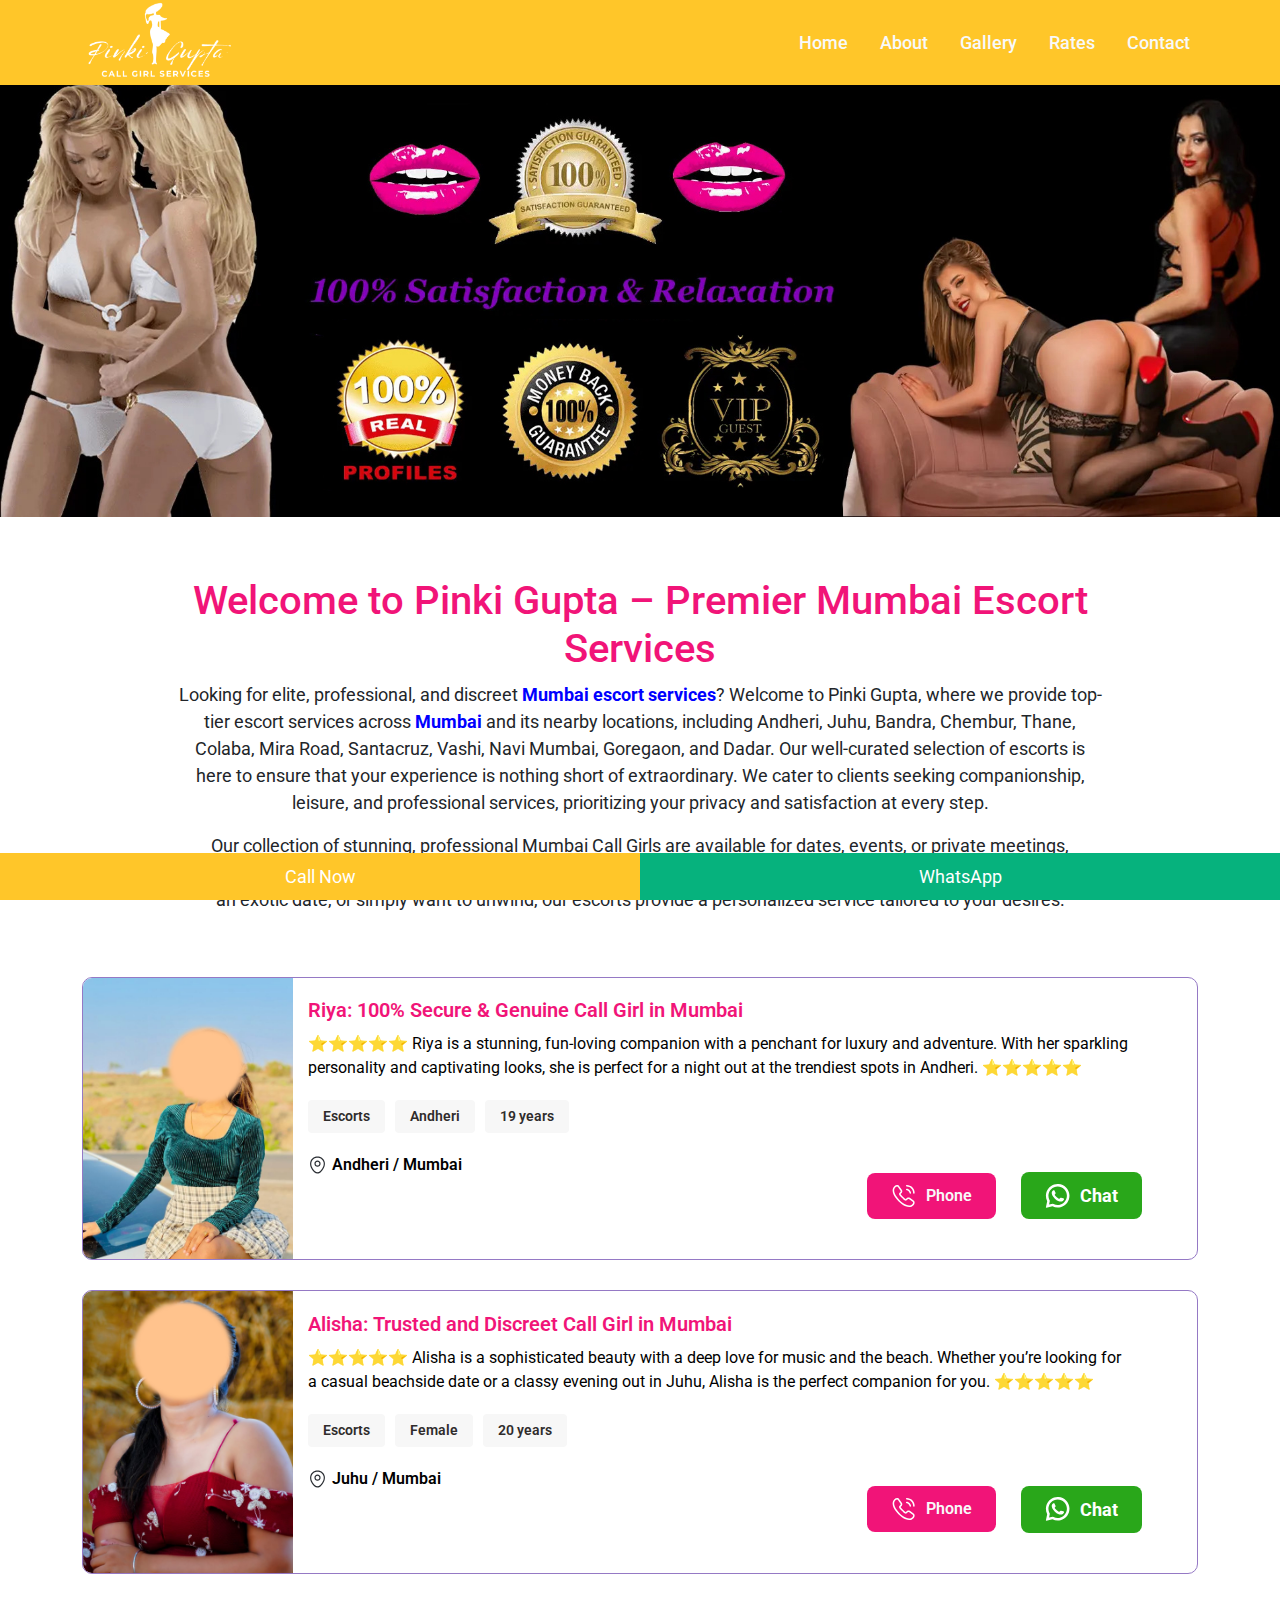
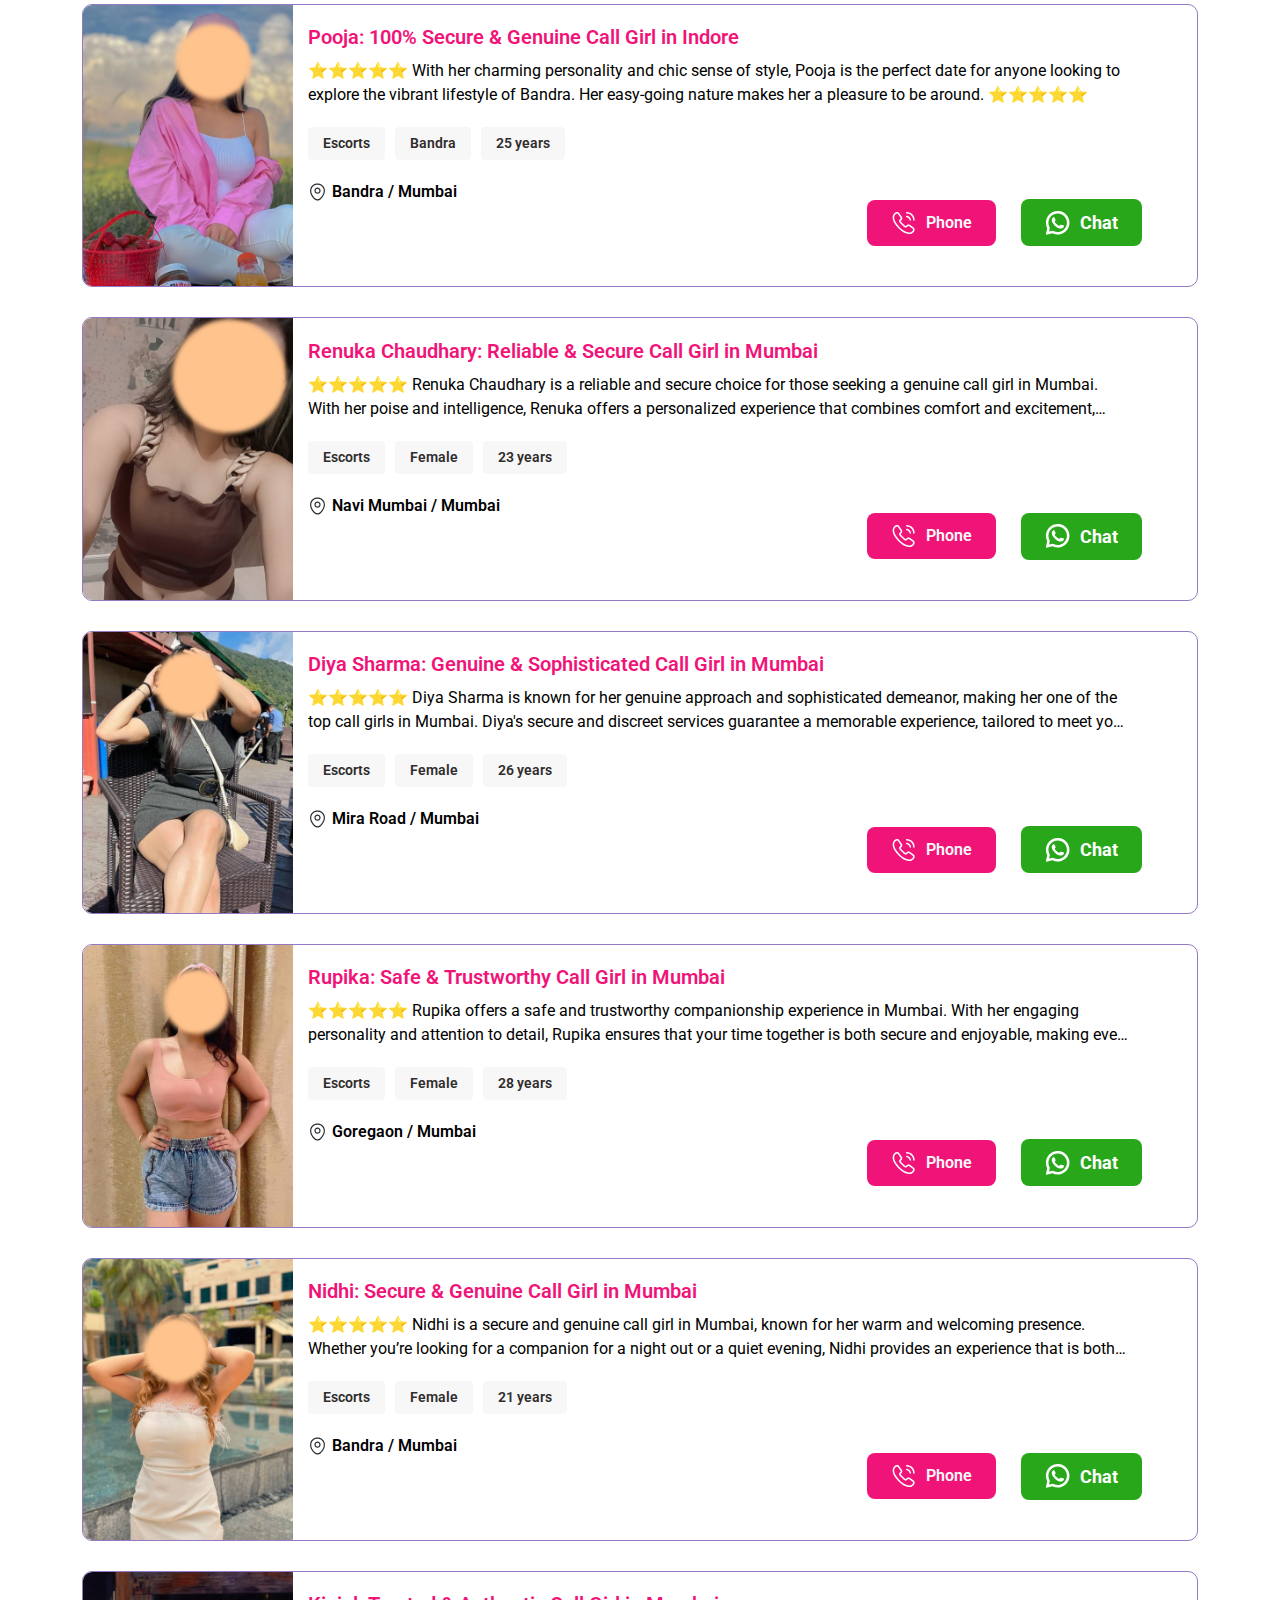
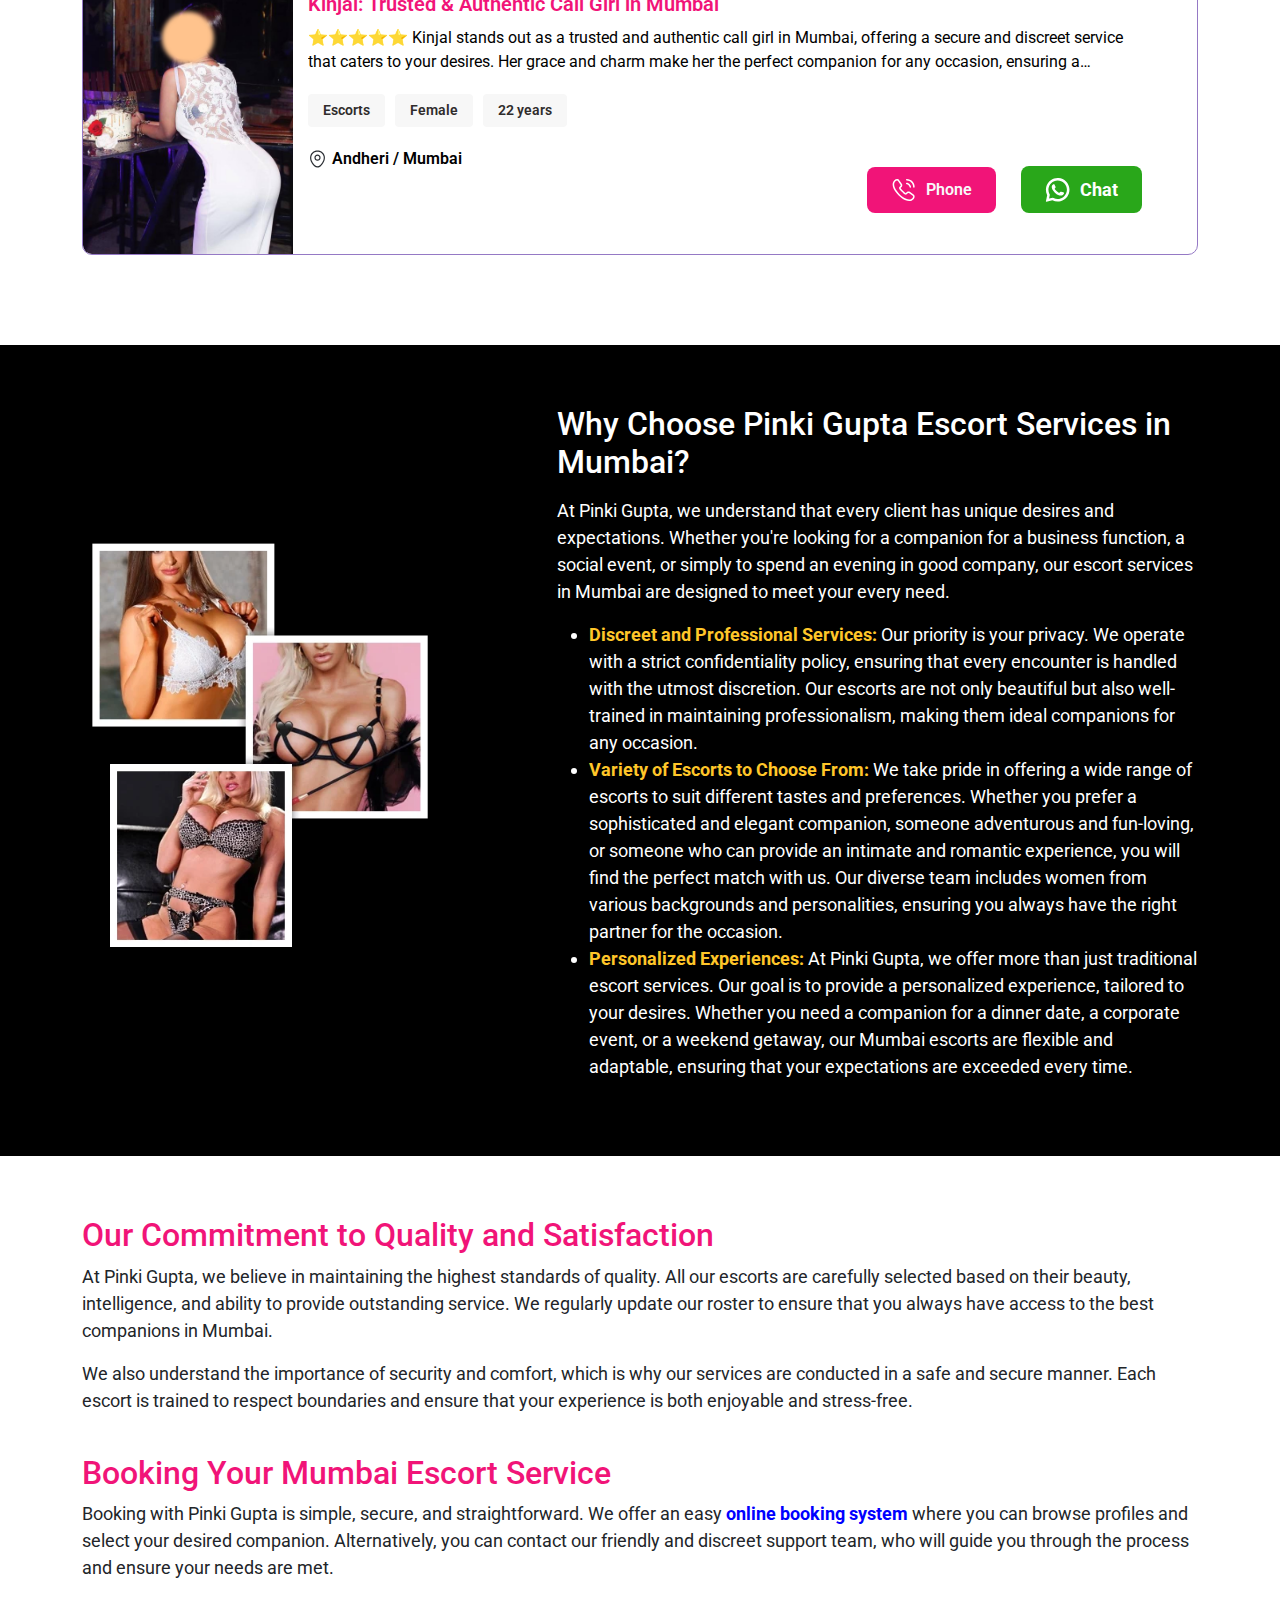
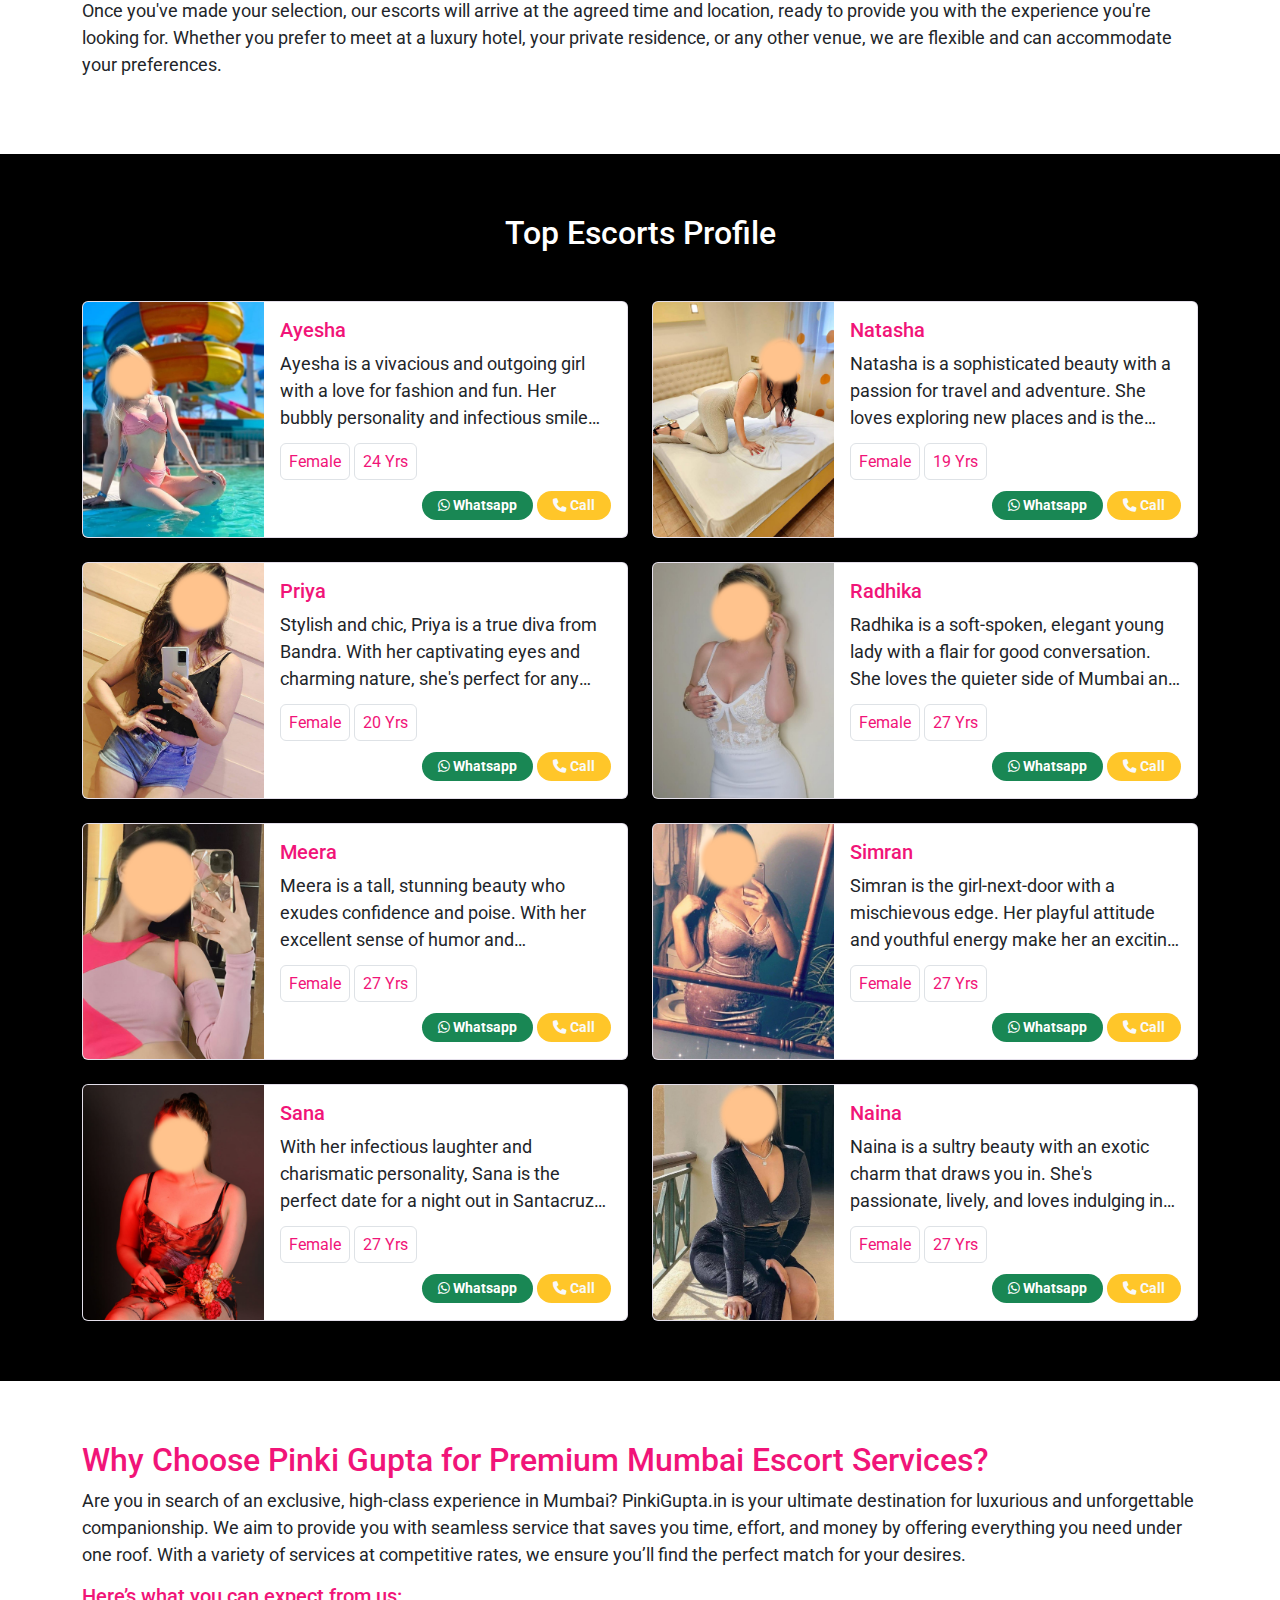
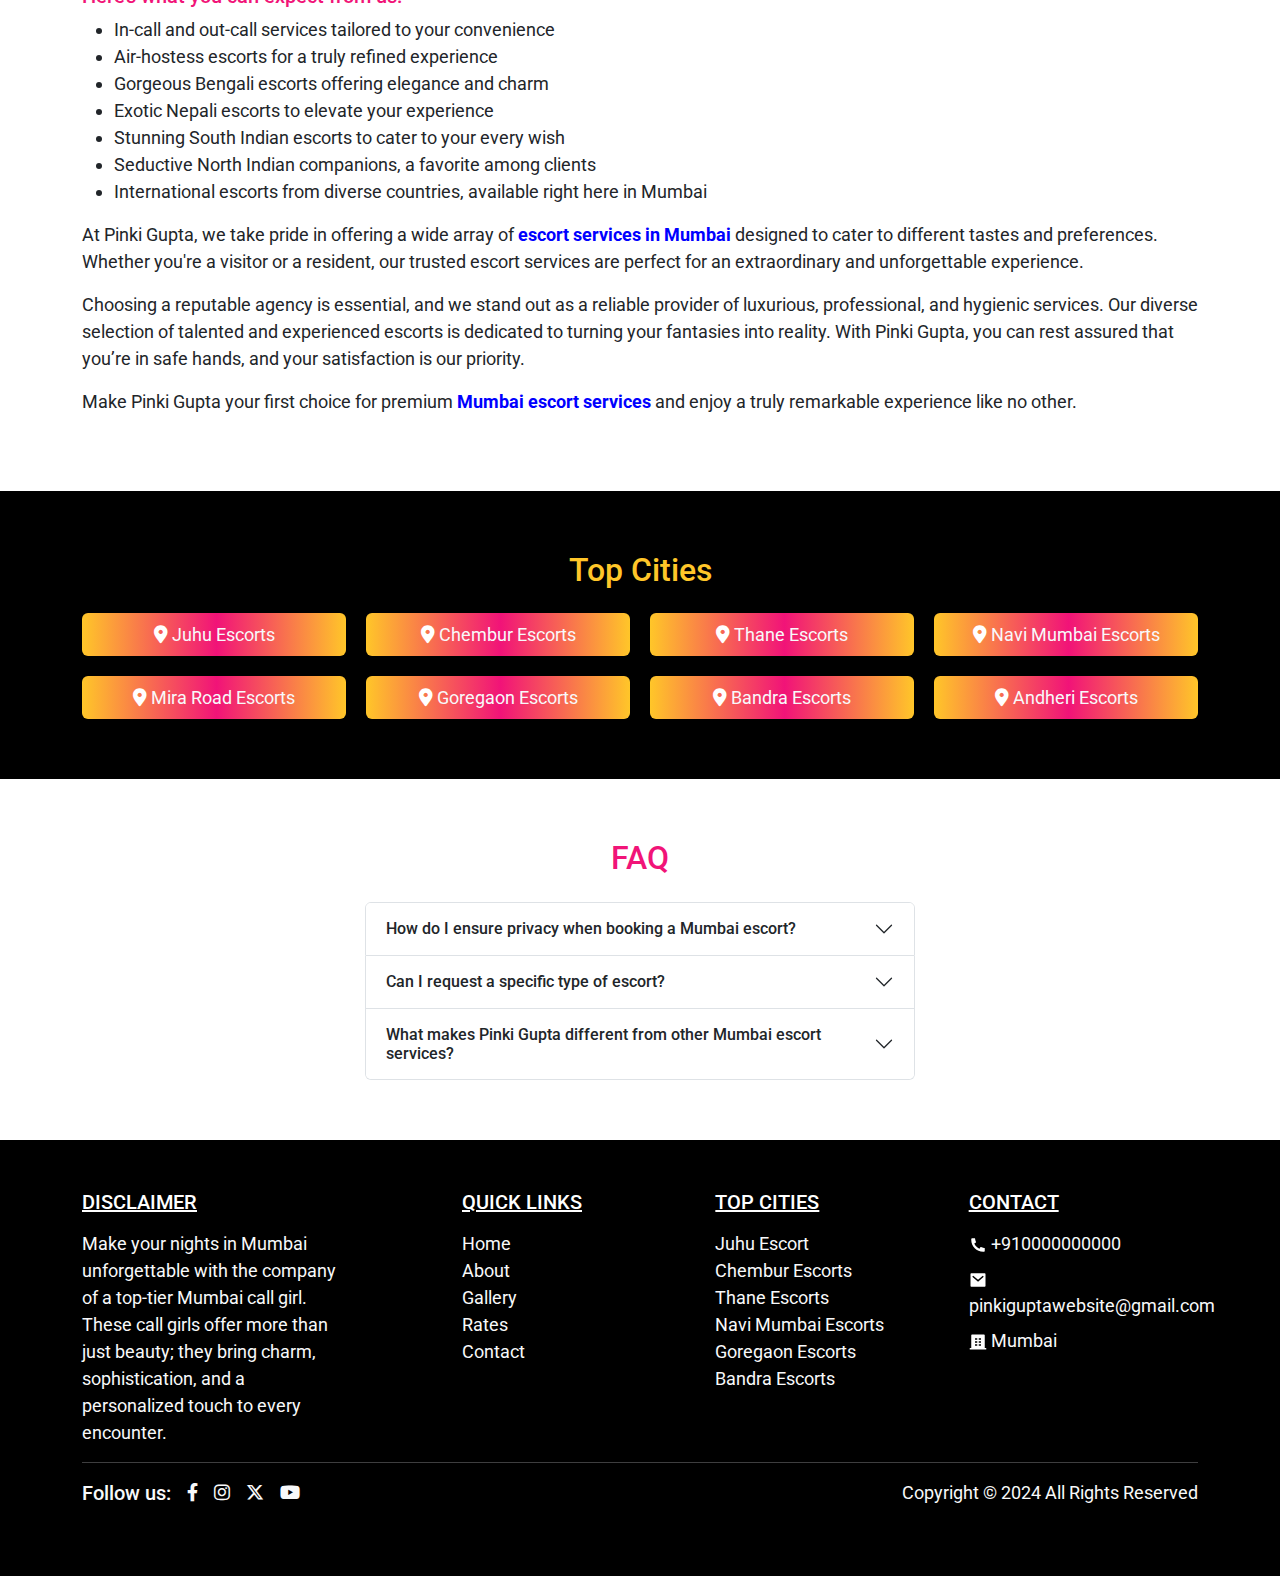
==== commit 61aa8625: "Internal linking done" ====
--- a/index.html
+++ b/index.html
@@ -774,7 +774,7 @@
                      </li>
                   </ul>
                   <p>
-                     At Pinki Gupta, we take pride in offering a wide array of escort services in Mumbai designed to cater to different tastes and preferences. Whether you're a visitor or a resident, our trusted escort services are perfect for an extraordinary and unforgettable experience.
+                     At Pinki Gupta, we take pride in offering a wide array of<a href="./gallery.html"><b class="internal_link_class"> escort services in Mumbai</b></a> designed to cater to different tastes and preferences. Whether you're a visitor or a resident, our trusted escort services are perfect for an extraordinary and unforgettable experience.
                   </p>
                   <p>
                      Choosing a reputable agency is essential, and we stand out as a reliable provider of luxurious, professional, and hygienic services. Our diverse selection of talented and experienced escorts is dedicated to turning your fantasies into reality. With Pinki Gupta, you can rest assured that you’re in safe hands, and your satisfaction is our priority.
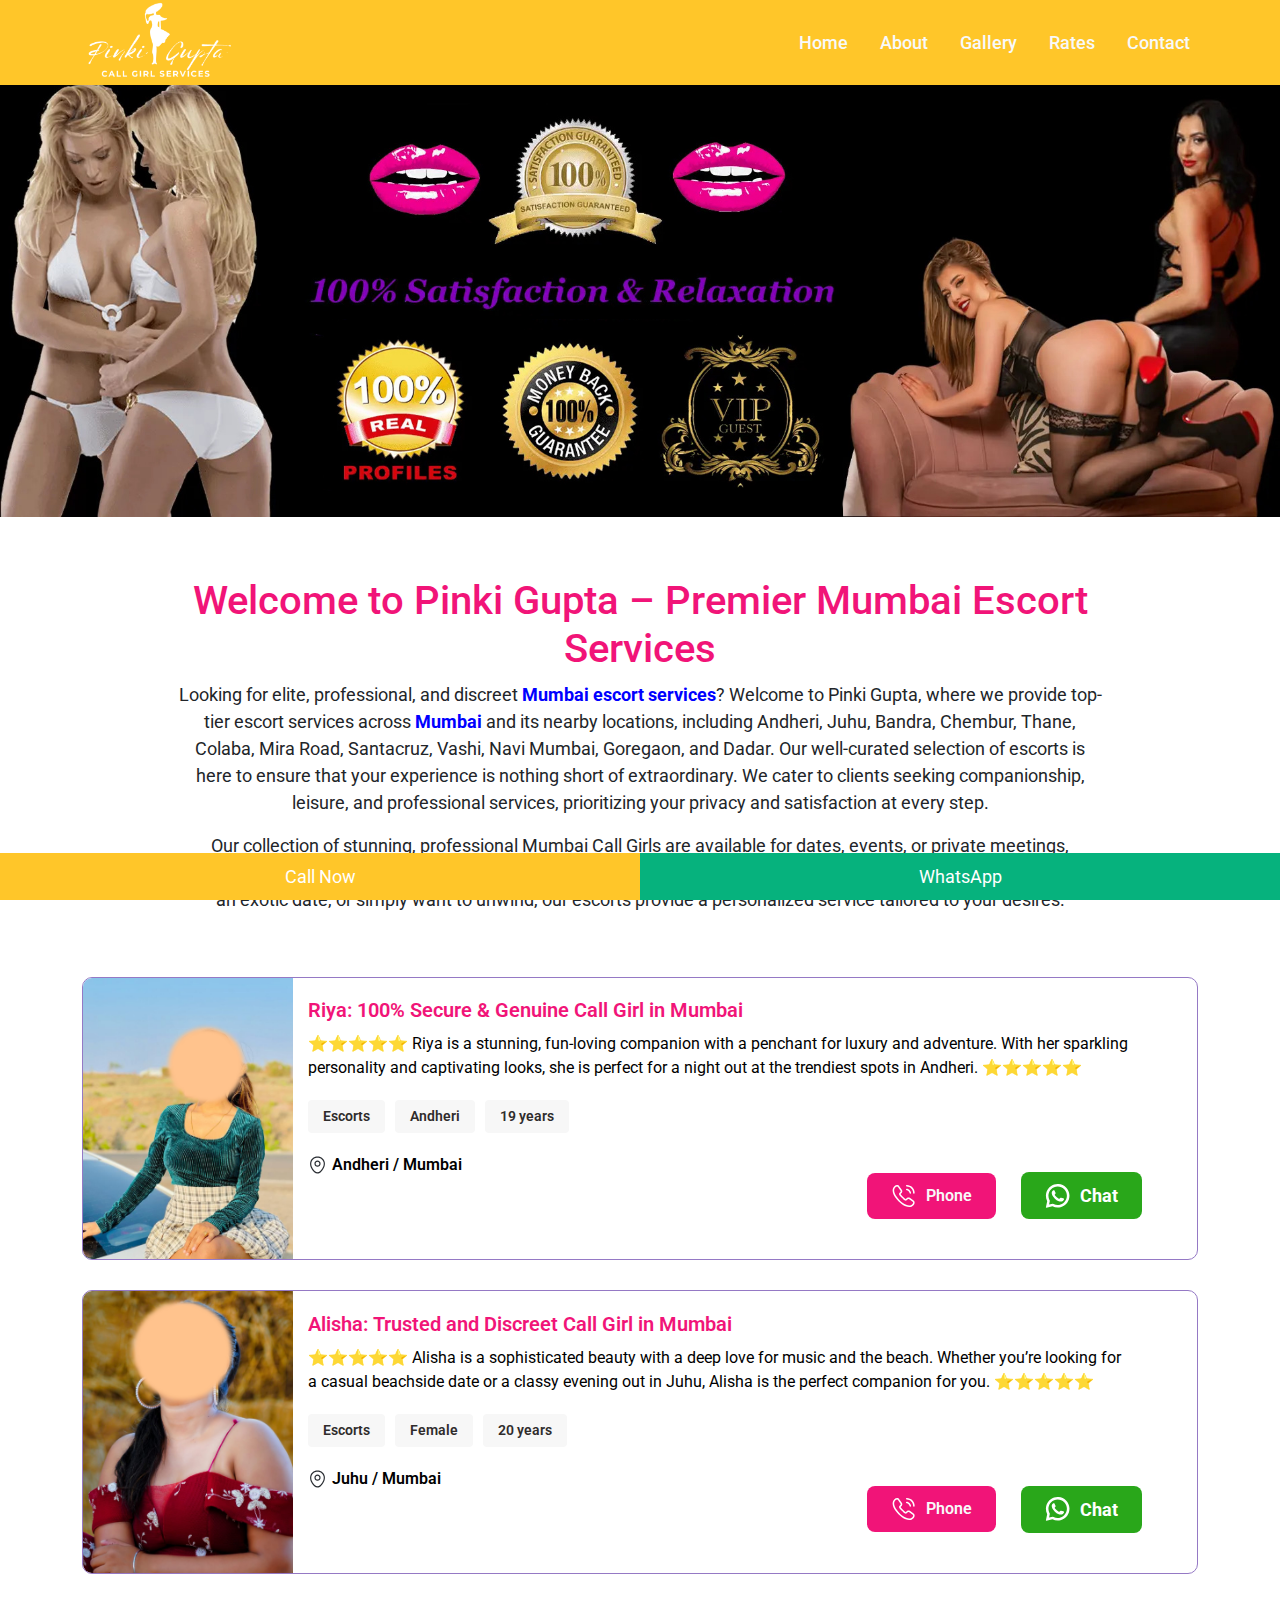
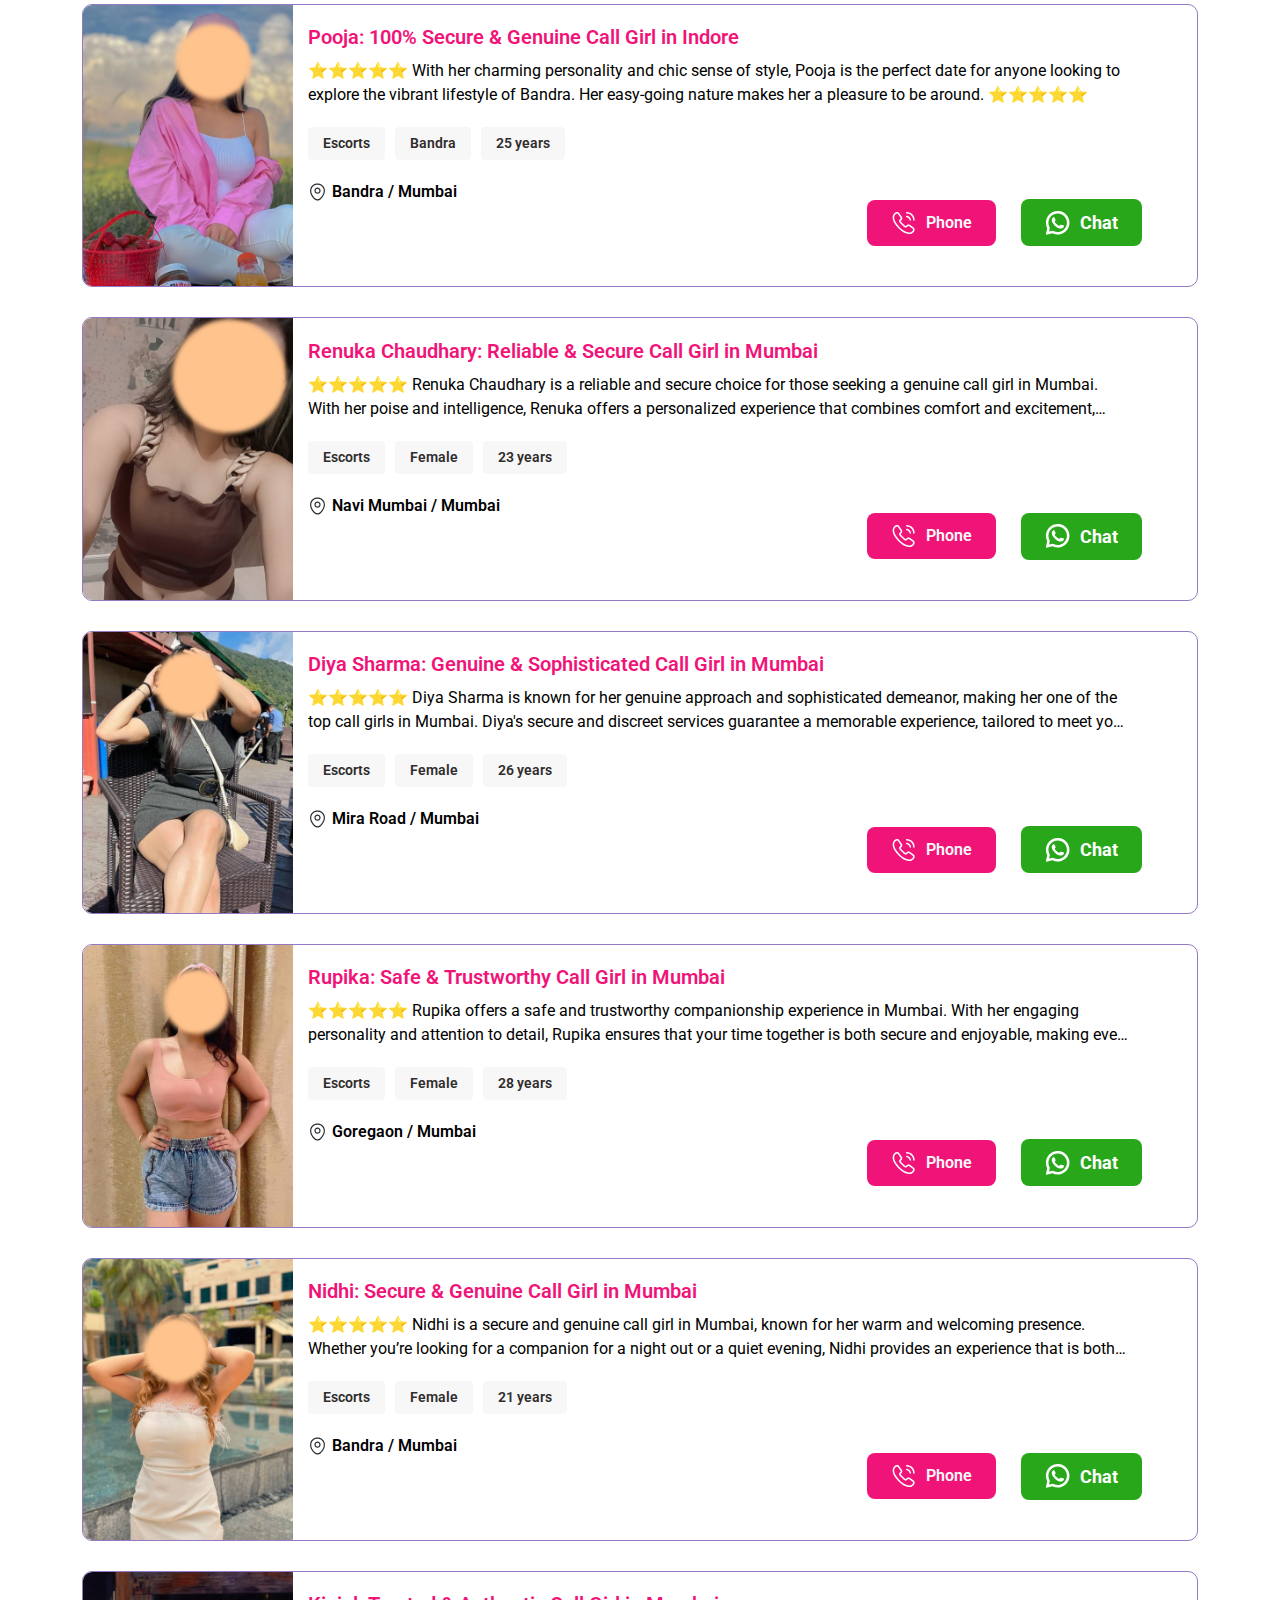
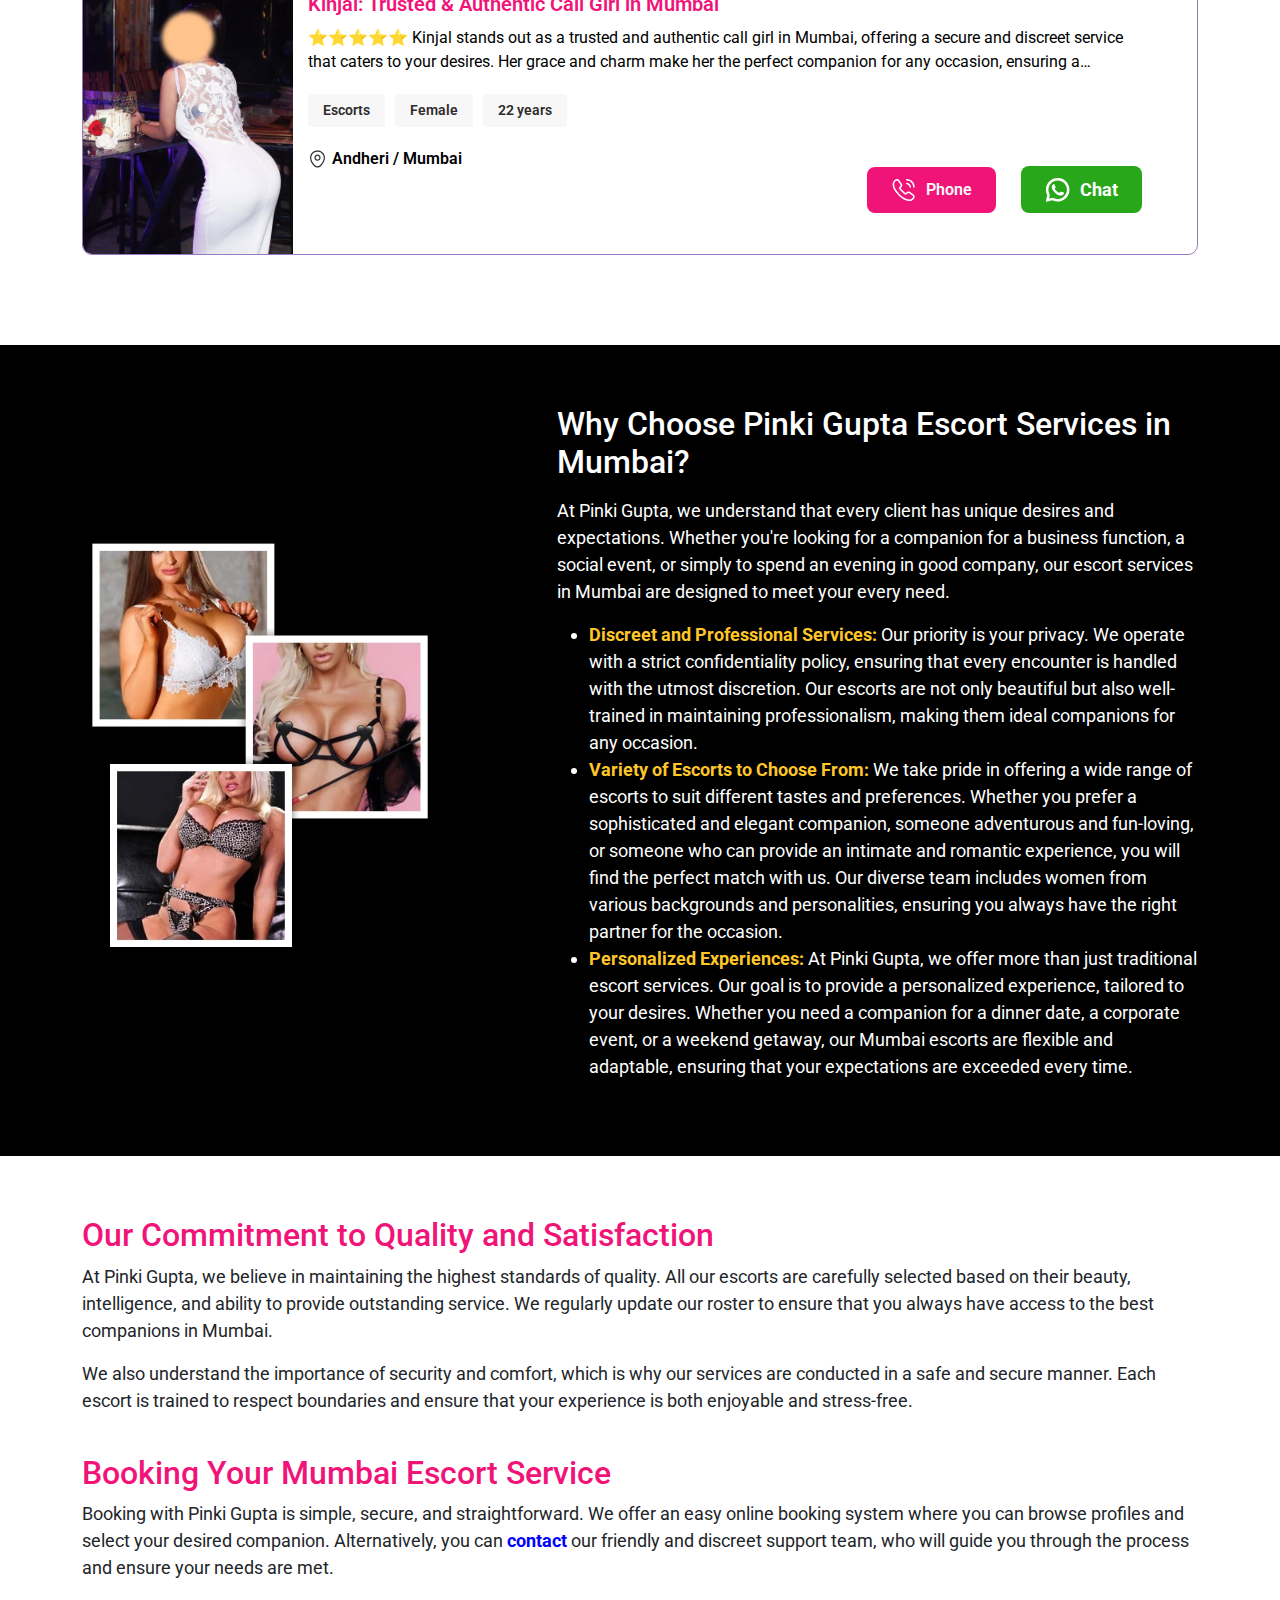
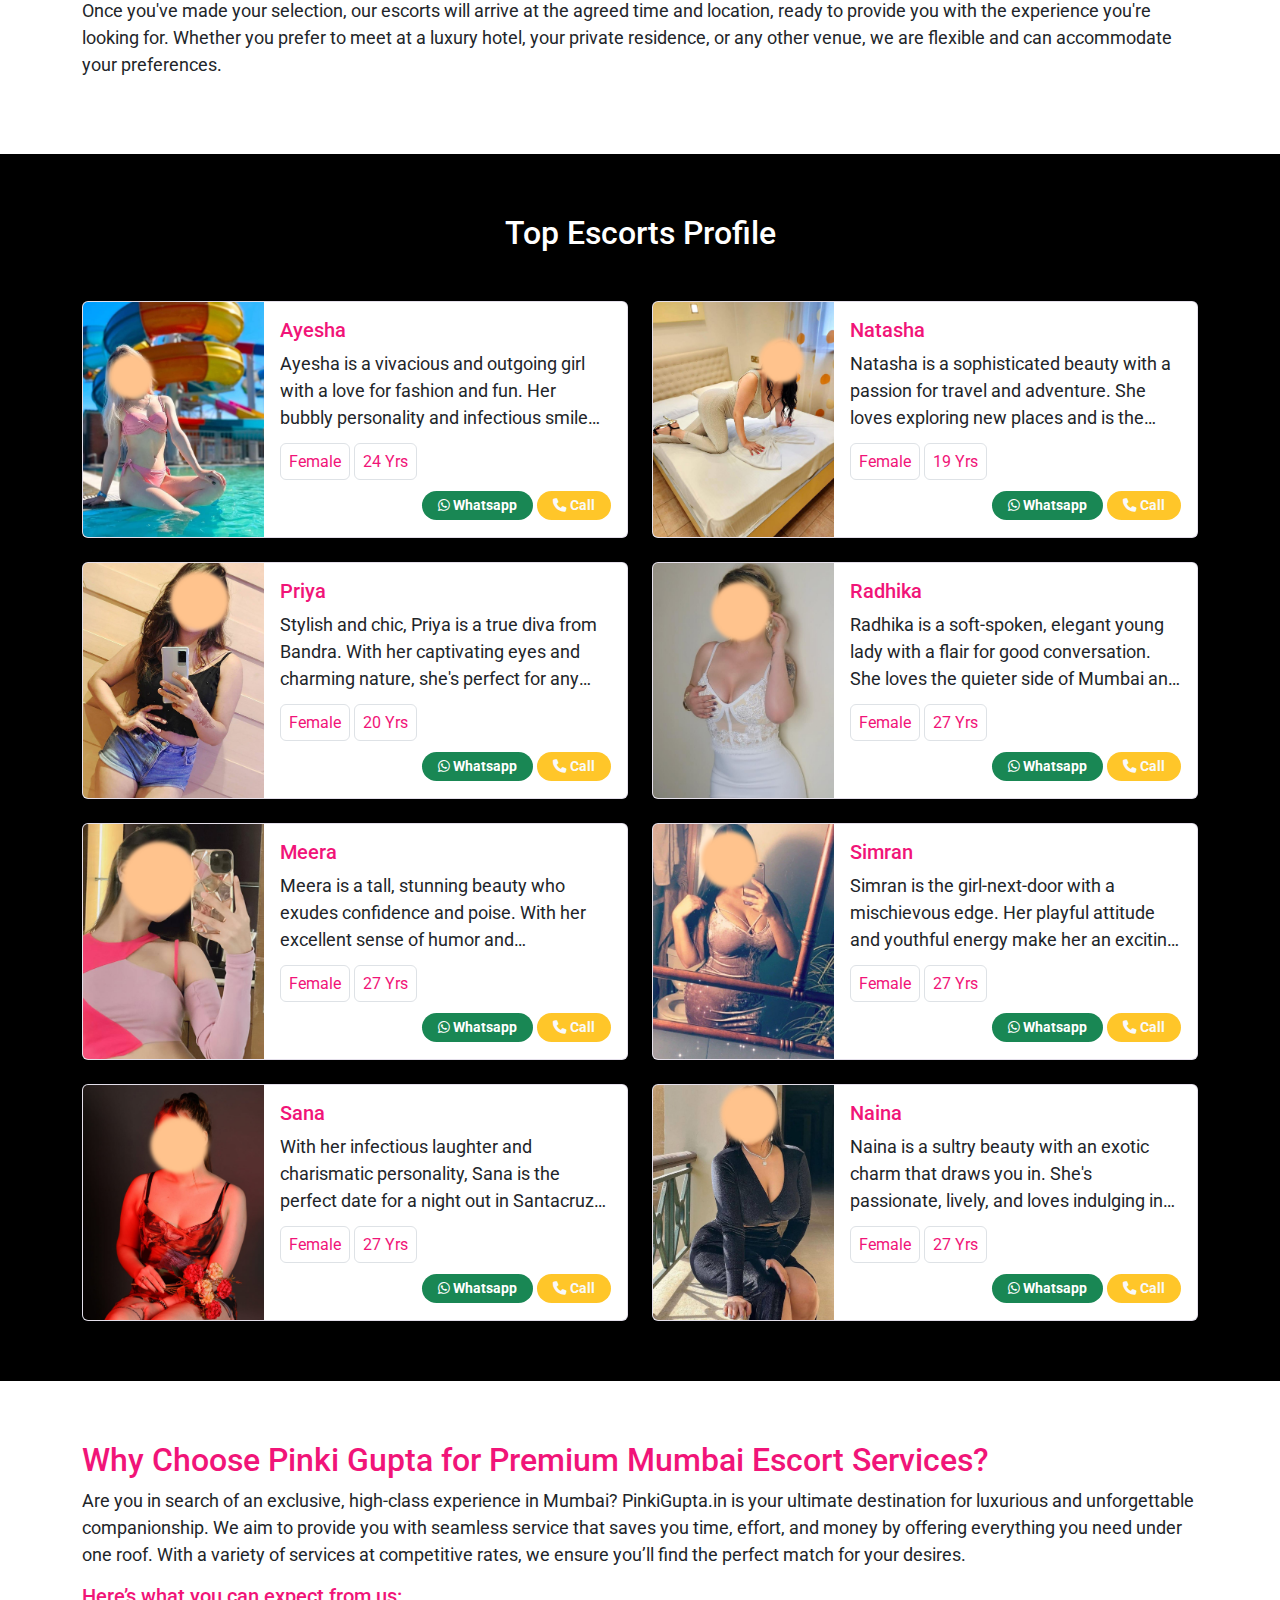
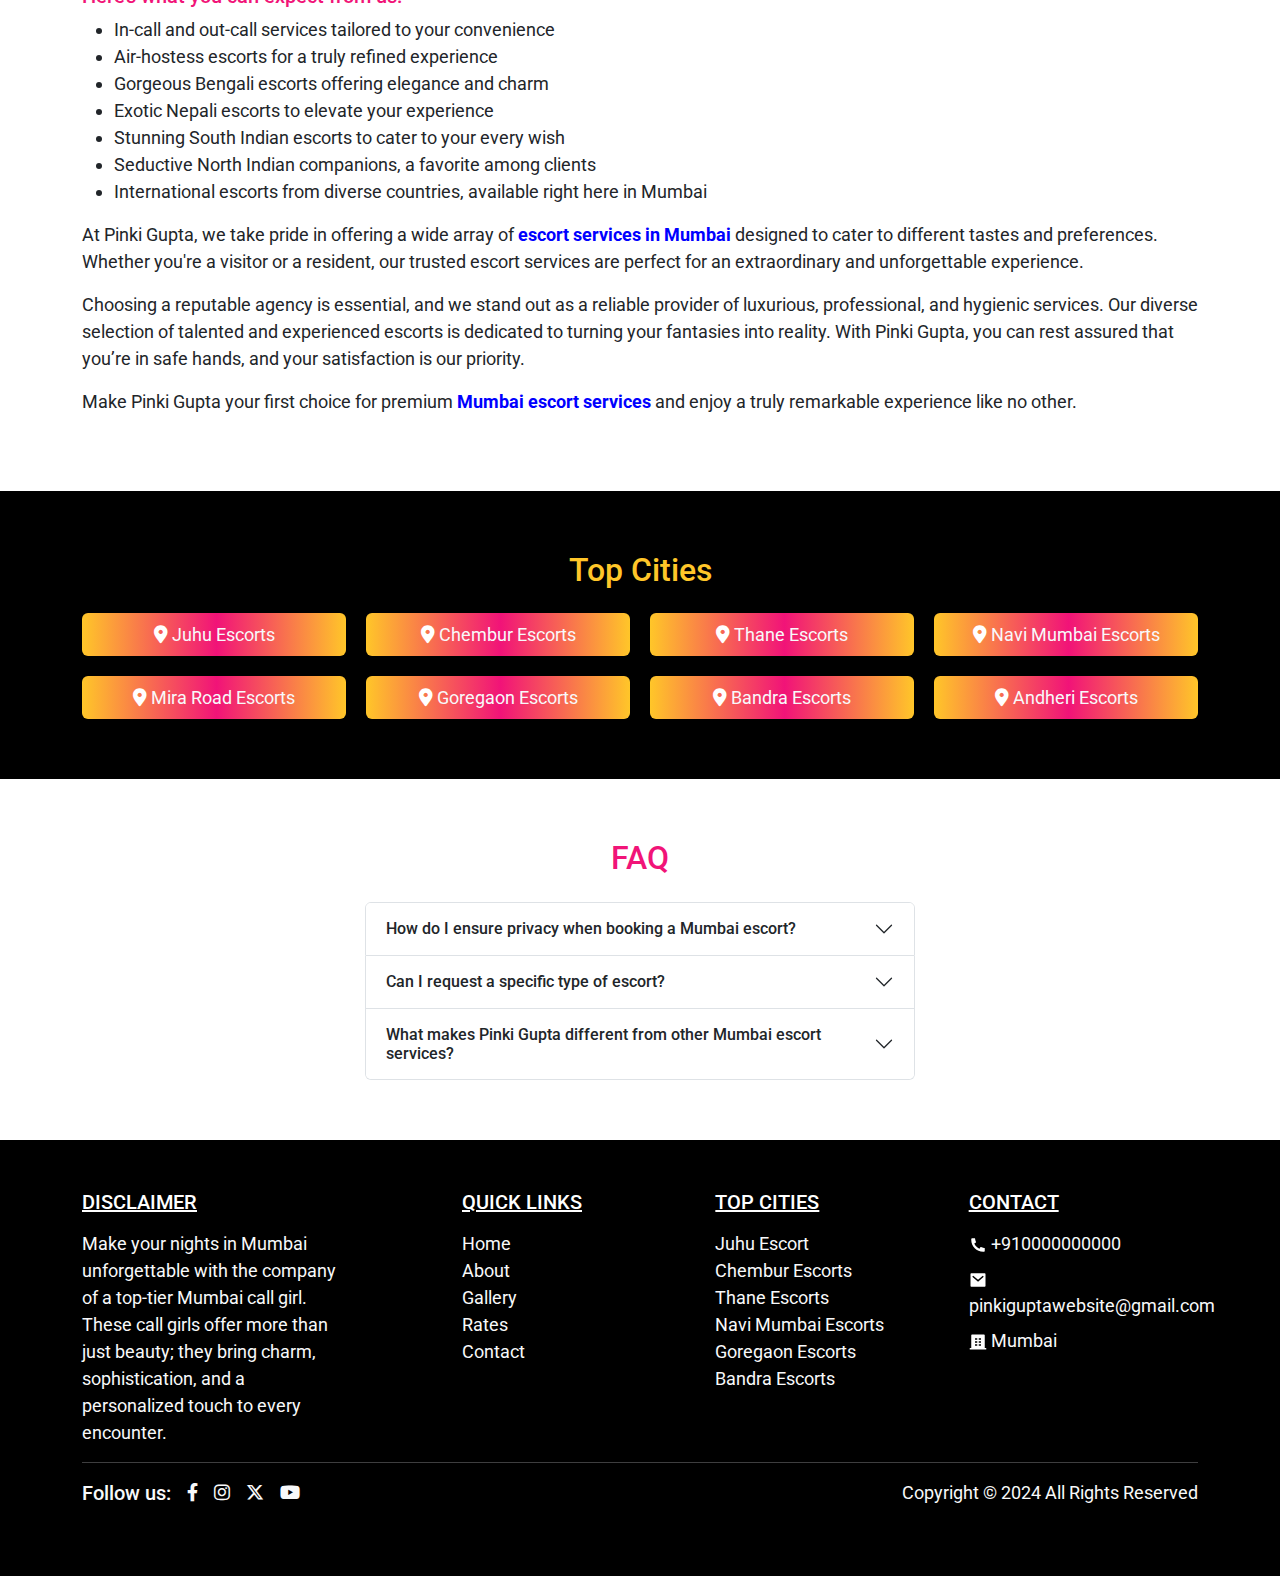
==== commit cb630f4f: "Chembur page created" ====
--- a/index.html
+++ b/index.html
@@ -460,7 +460,7 @@
                </div>
                <div class="col-12">
                   <h2 class="text-primary">Booking Your Mumbai Escort Service</h2>
-                  <p>Booking with Pinki Gupta is simple, secure, and straightforward. We offer an easy <a href="./contact-me.html"><b class="internal_link_class">online booking system</b></a> where you can browse profiles and select your desired companion. Alternatively, you can contact our friendly and discreet support team, who will guide you through the process and ensure your needs are met.</p>
+                  <p>Booking with Pinki Gupta is simple, secure, and straightforward. We offer an easy online booking system where you can browse profiles and select your desired companion. Alternatively, you can <a href="./contact-me.html"><b class="internal_link_class">contact</b></a> our friendly and discreet support team, who will guide you through the process and ensure your needs are met.</p>
                   <p>
                      Once you've made your selection, our escorts will arrive at the agreed time and location, ready to provide you with the experience you're looking for. Whether you prefer to meet at a luxury hotel, your private residence, or any other venue, we are flexible and can accommodate your preferences.
                   </p>
@@ -806,7 +806,7 @@
                         <span>
                         <i class="fa-solid fa-location-dot"></i>
                         </span>
-                        <a href="#">Chembur Escorts</a>
+                        <a href="./chembur-escorts.html">Chembur Escorts</a>
                      </li>
                      <li class="p-2 rounded location-tag">
                         <span>
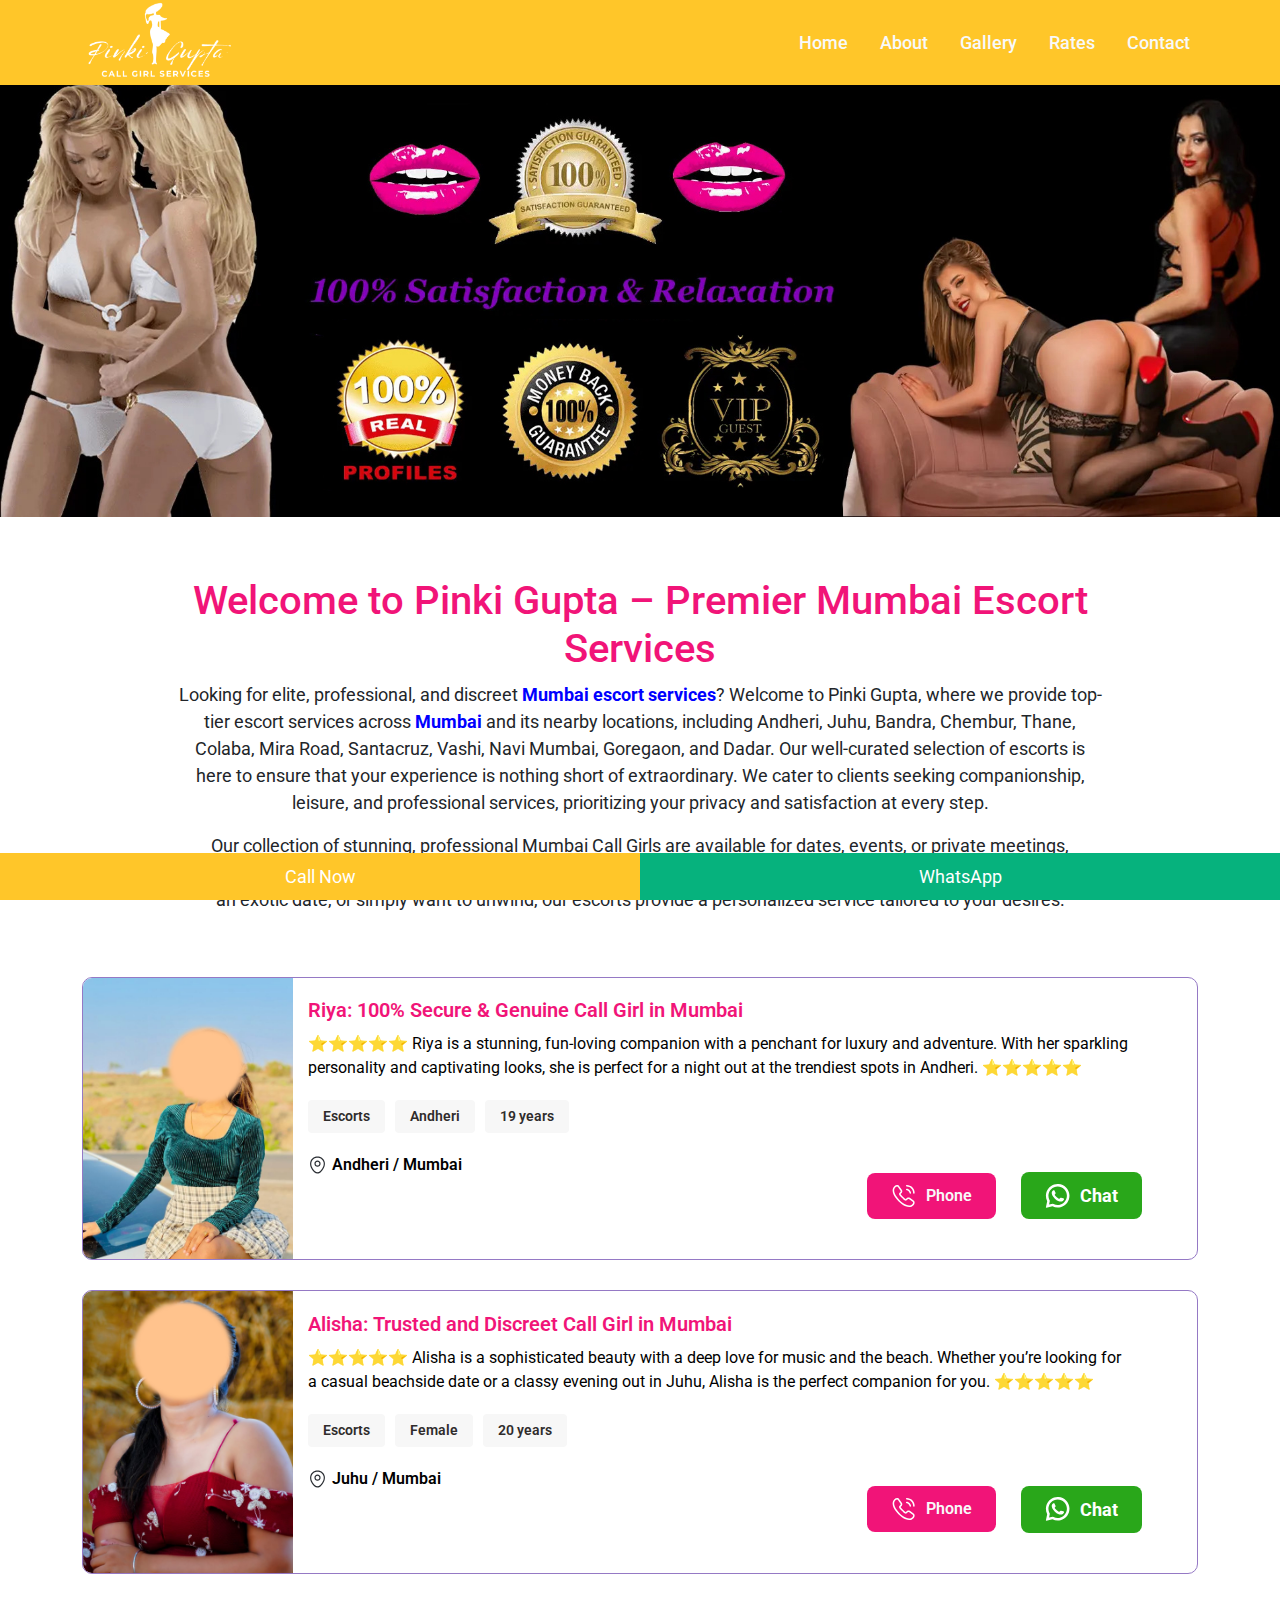
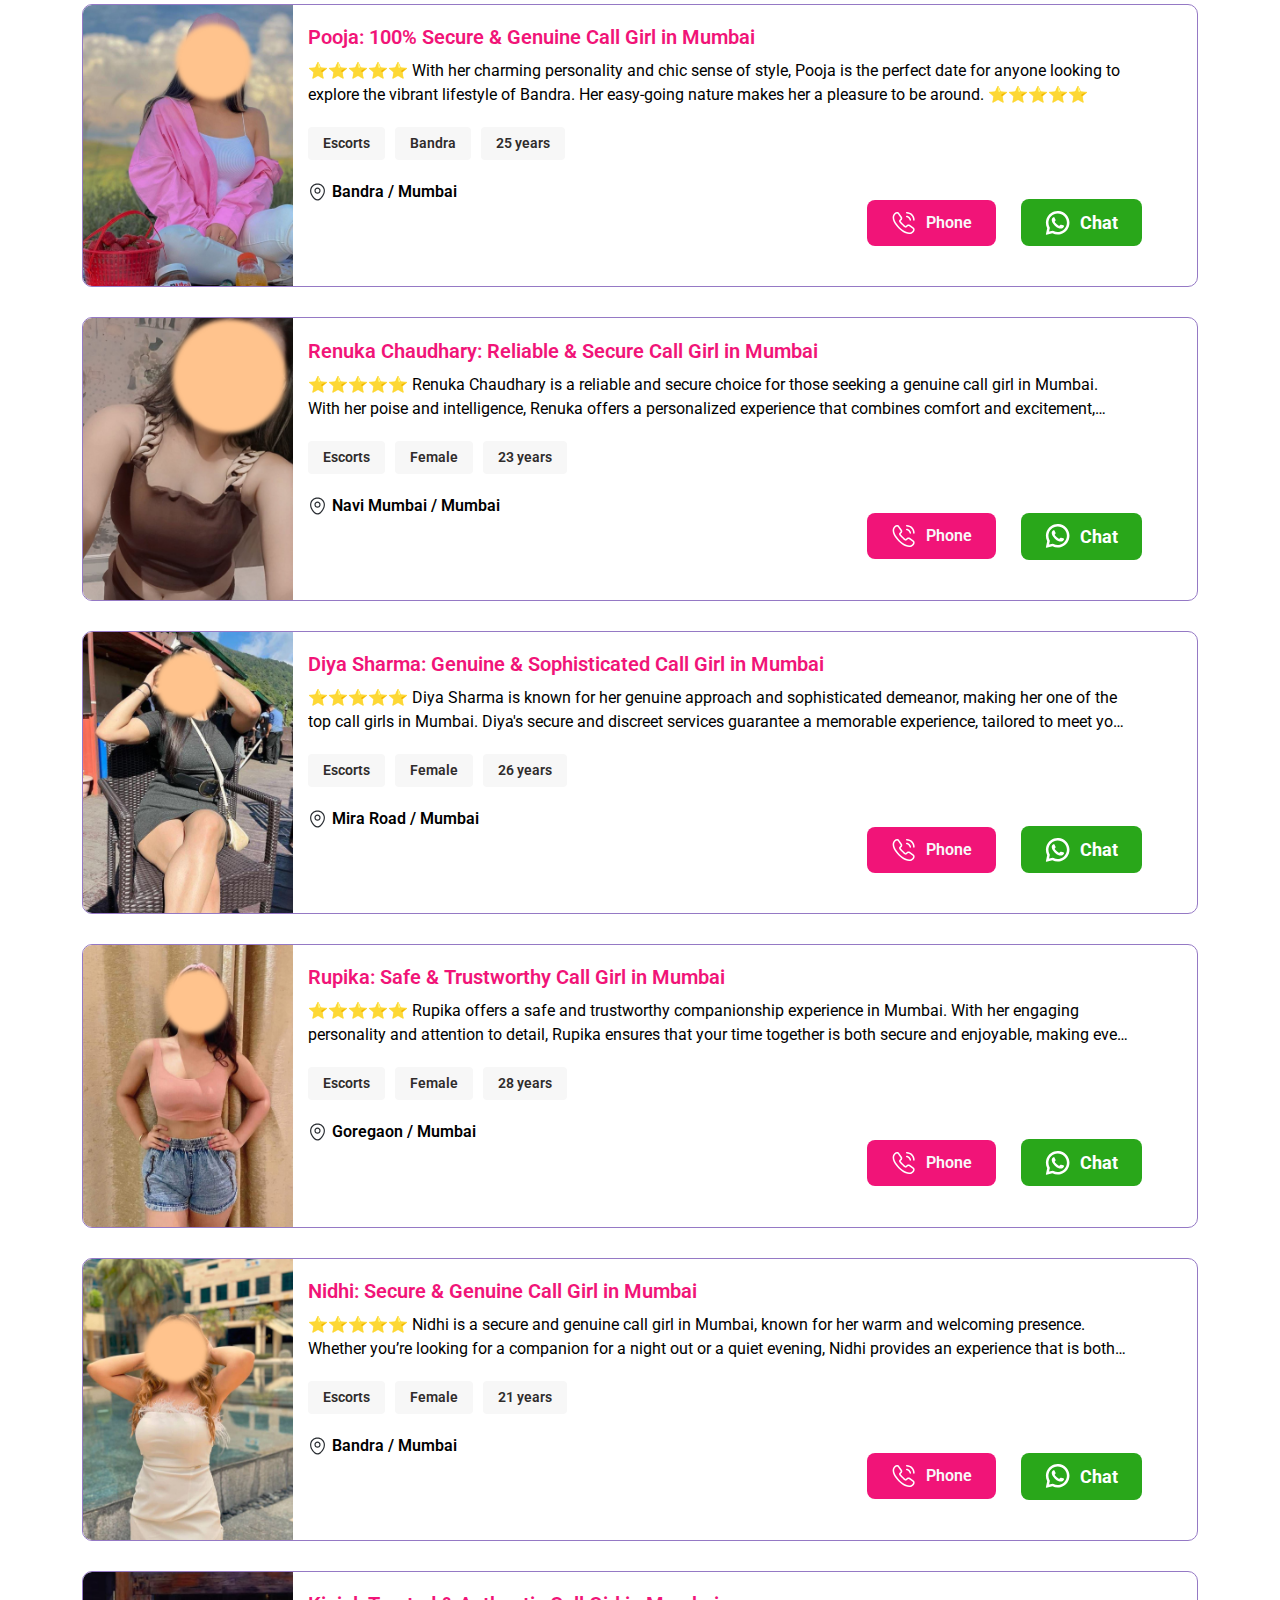
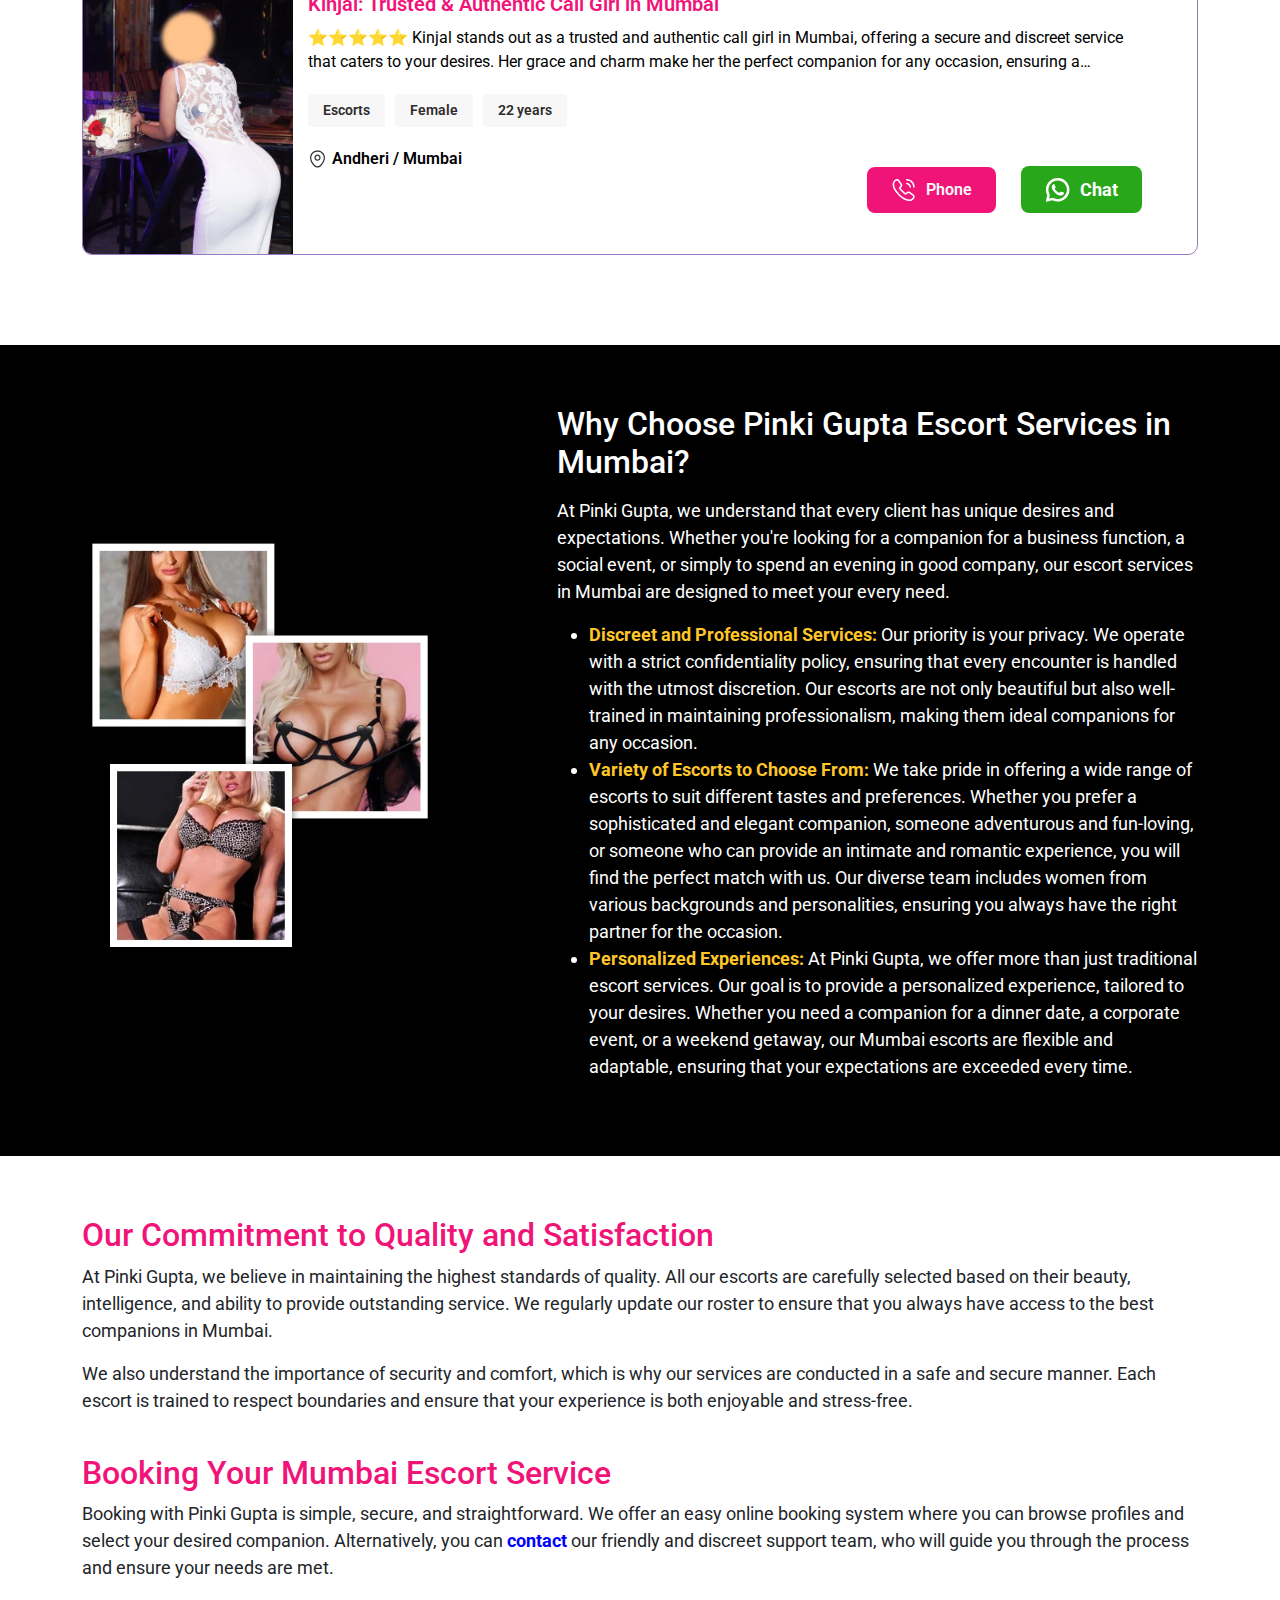
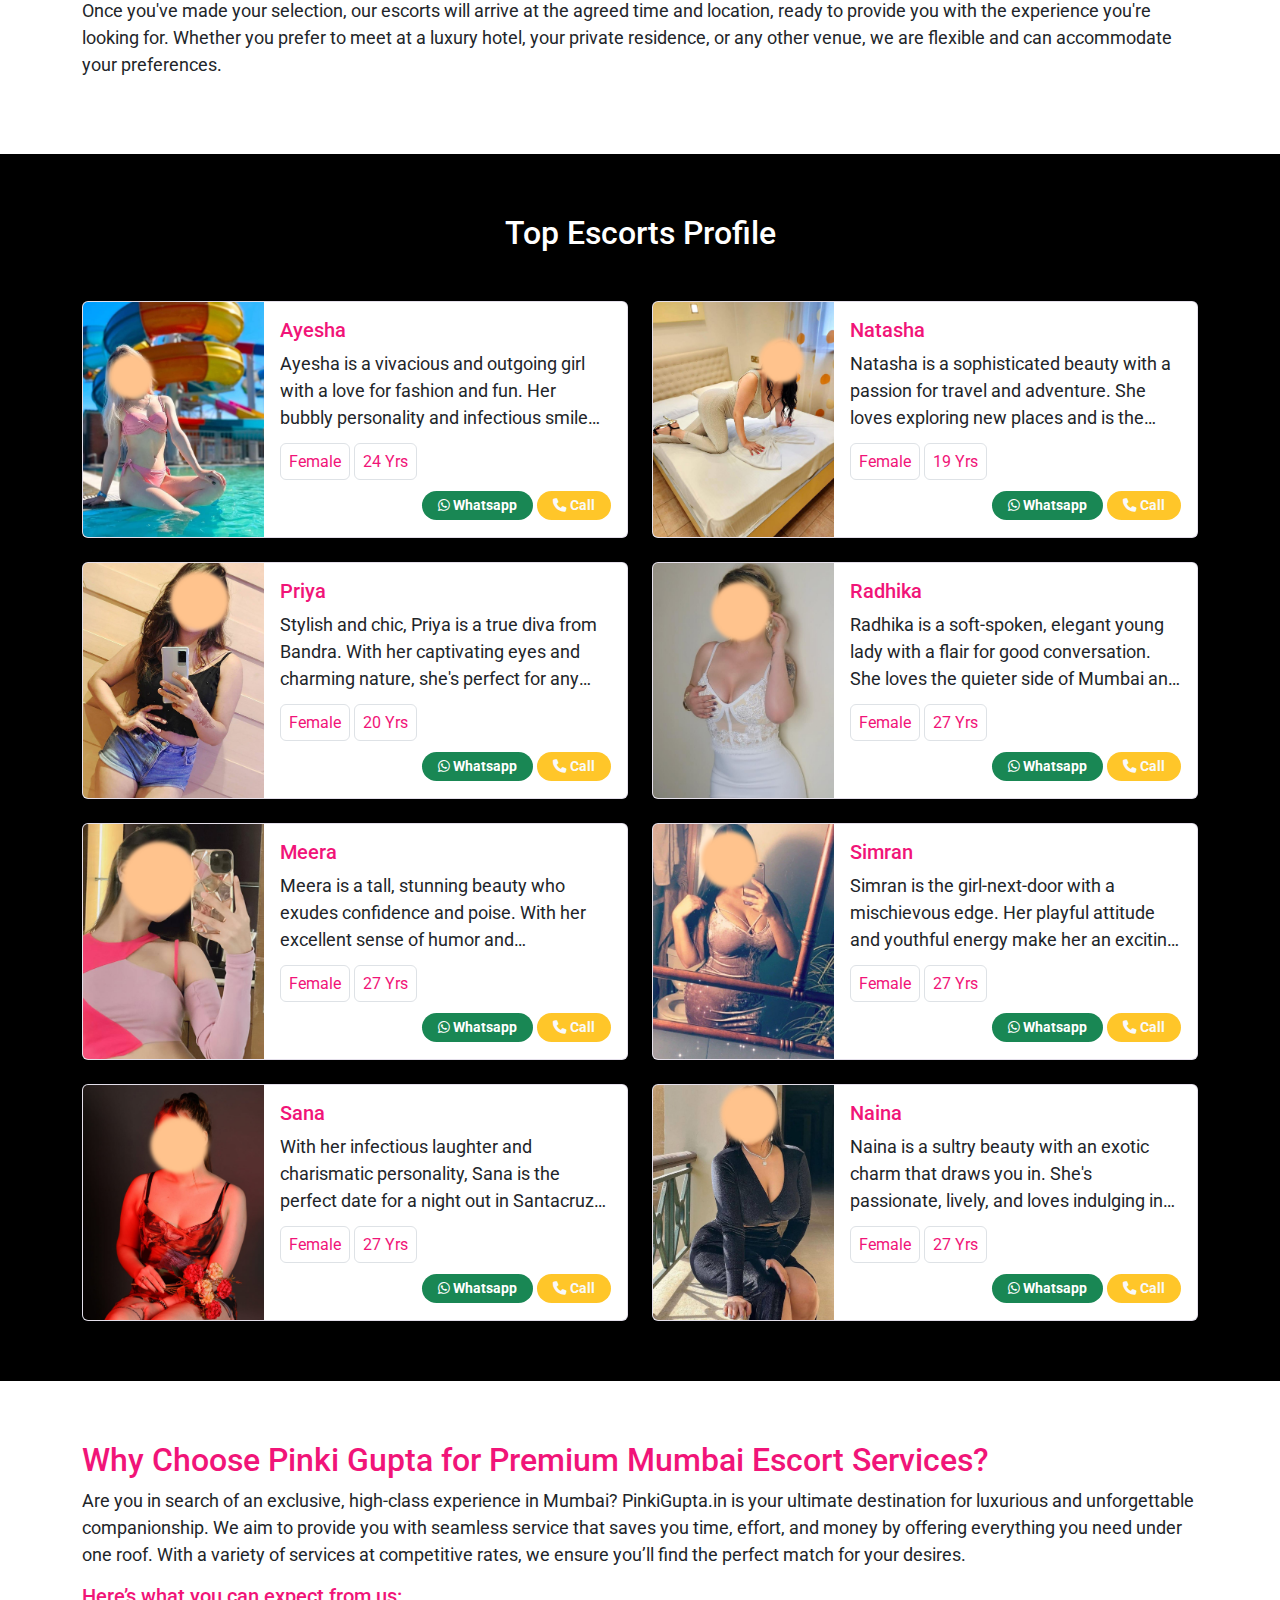
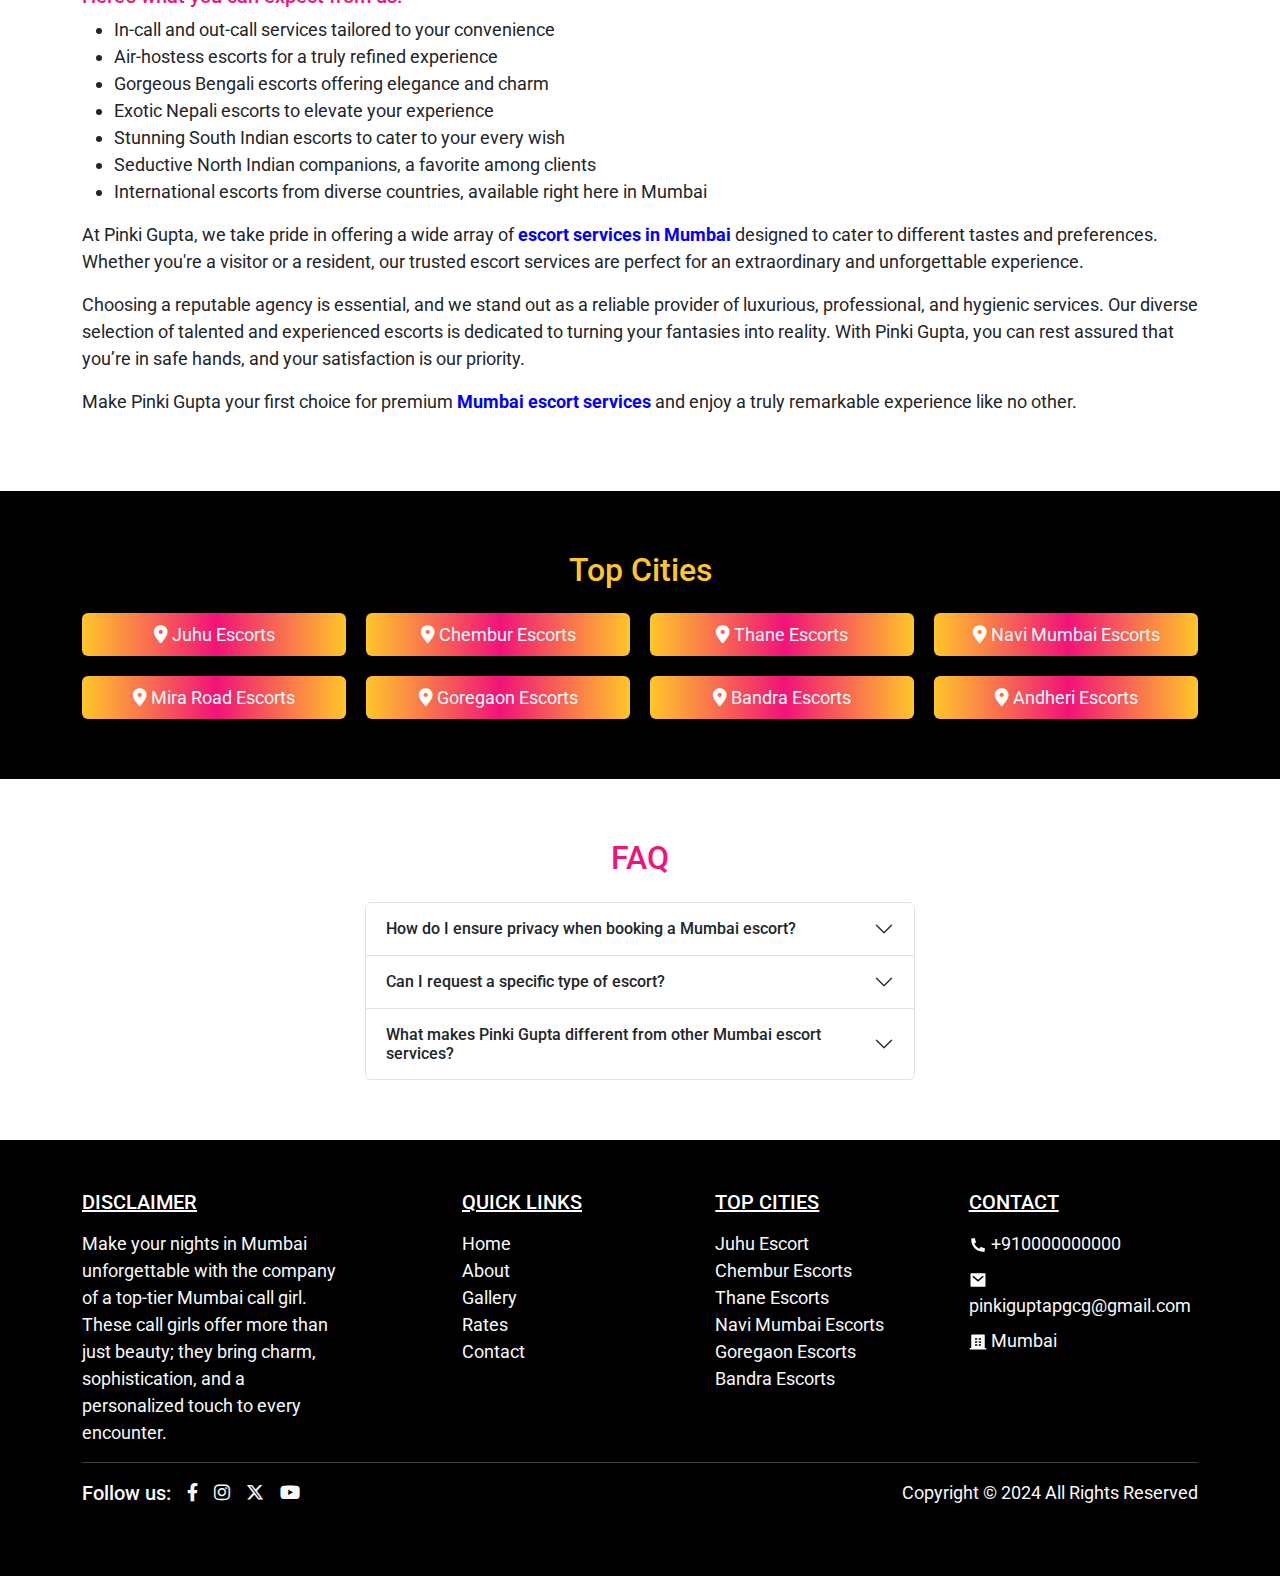
==== commit cb02f9d0: "Thane Escorts Page created" ====
--- a/index.html
+++ b/index.html
@@ -10,11 +10,11 @@
       <!-- End Google Tag Manager -->
       <meta charset="UTF-8" />
       <meta name="viewport" content="width=device-width, initial-scale=1.0" />
-      <title>Elite Mumbai Escort Services | Premium Escorts in Mumbai & Nearby Locations</title>
+      <title>Mumbai Escort Services | Premium Independent Escorts in Mumbai</title>
       <meta name="description" content="Discreet, professional Mumbai escort services. Available in Andheri, Bandra, Thane & more. Book elite companions for a personalized experience.">
       <meta name="keywords" content="Mumbai escort services, escort services Mumbai, premium escorts Mumbai, luxury escorts in Mumbai, Mumbai companions, Mumbai call girls, high-class escort services Mumbai, Mumbai escorts, discreet escort services Mumbai, professional escorts Mumbai">
       <link rel="canonical" href="https://pinkigupta.in/">
-      <meta property="og:title" content="Elite Mumbai Escort Services | Premium Escorts in Mumbai & Nearby Locations">
+      <meta property="og:title" content="Mumbai Escort Services | Premium Independent Escorts in Mumbai">
       <meta property="og:description" content="Discreet, professional Mumbai escort services. Available in Andheri, Bandra, Thane & more. Book elite companions for a personalized experience.">
       <meta property="og:type" content="website">
       <meta property="og:url" content="https://pinkigupta.in/">
@@ -198,7 +198,7 @@
                               <li>20 years</li>
                            </ul>
                            <span><img src="./assets/img/location.svg" alt="Juhu top escorts available, Mumbai">
-                              <a href="">
+                              <a href="./juhu-escorts.html">
                                  Juhu / Mumbai
                               </a>
                            </span>
@@ -222,7 +222,7 @@
                         </div>
                         <div class="product-list-detail">
                            <a href="">
-                              <h4>Pooja: 100% Secure & Genuine Call Girl in Indore</h4>
+                              <h4>Pooja: 100% Secure & Genuine Call Girl in Mumbai</h4>
                            </a>
                            <p>⭐⭐⭐⭐⭐ With her charming personality and chic sense of style, Pooja is the perfect date for anyone looking to explore the vibrant lifestyle of Bandra. Her easy-going nature makes her a pleasure to be around. ⭐⭐⭐⭐⭐</p>
                            <ul>
@@ -812,7 +812,7 @@
                         <span>
                         <i class="fa-solid fa-location-dot"></i>
                         </span>
-                        <a href="#">Thane Escorts</a>
+                        <a href="./thane-escorts.html">Thane Escorts</a>
                      </li>
                      <li class="p-2 rounded location-tag">
                         <span>
@@ -963,9 +963,9 @@
                      <div class="col-md-4 col-6">
                         <div class="h5 fw-medium text-decoration-underline text-white mb-3">TOP CITIES</div>
                         <ul class="list-unstyled">
-                           <li><a href="#">Juhu Escort</a></li>
-                           <li><a href="#">Chembur Escorts</a></li>
-                           <li><a href="#">Thane Escorts</a></li>
+                           <li><a href="./juhu-escorts.html">Juhu Escort</a></li>
+                           <li><a href="./chembur-escorts.html">Chembur Escorts</a></li>
+                           <li><a href="./thane-escorts.html">Thane Escorts</a></li>
                            <li><a href="#">Navi Mumbai Escorts</a></li>
                            <li><a href="#">Goregaon Escorts</a></li>
                            <li><a href="#">Bandra Escorts</a></li>
@@ -987,7 +987,7 @@
                                  <svg xmlns="http://www.w3.org/2000/svg" viewBox="0 0 24 24" fill="rgba(255,255,255,1)" height="1em">
                                     <path d="M3 3H21C21.5523 3 22 3.44772 22 4V20C22 20.5523 21.5523 21 21 21H3C2.44772 21 2 20.5523 2 20V4C2 3.44772 2.44772 3 3 3ZM12.0606 11.6829L5.64722 6.2377L4.35278 7.7623L12.0731 14.3171L19.6544 7.75616L18.3456 6.24384L12.0606 11.6829Z"></path>
                                  </svg>
-                                 <span>pinkiguptawebsite@gmail.com</span>
+                                 <span>pinkiguptapgcg@gmail.com</span>
                               </a>
                            </li>
                            <li>
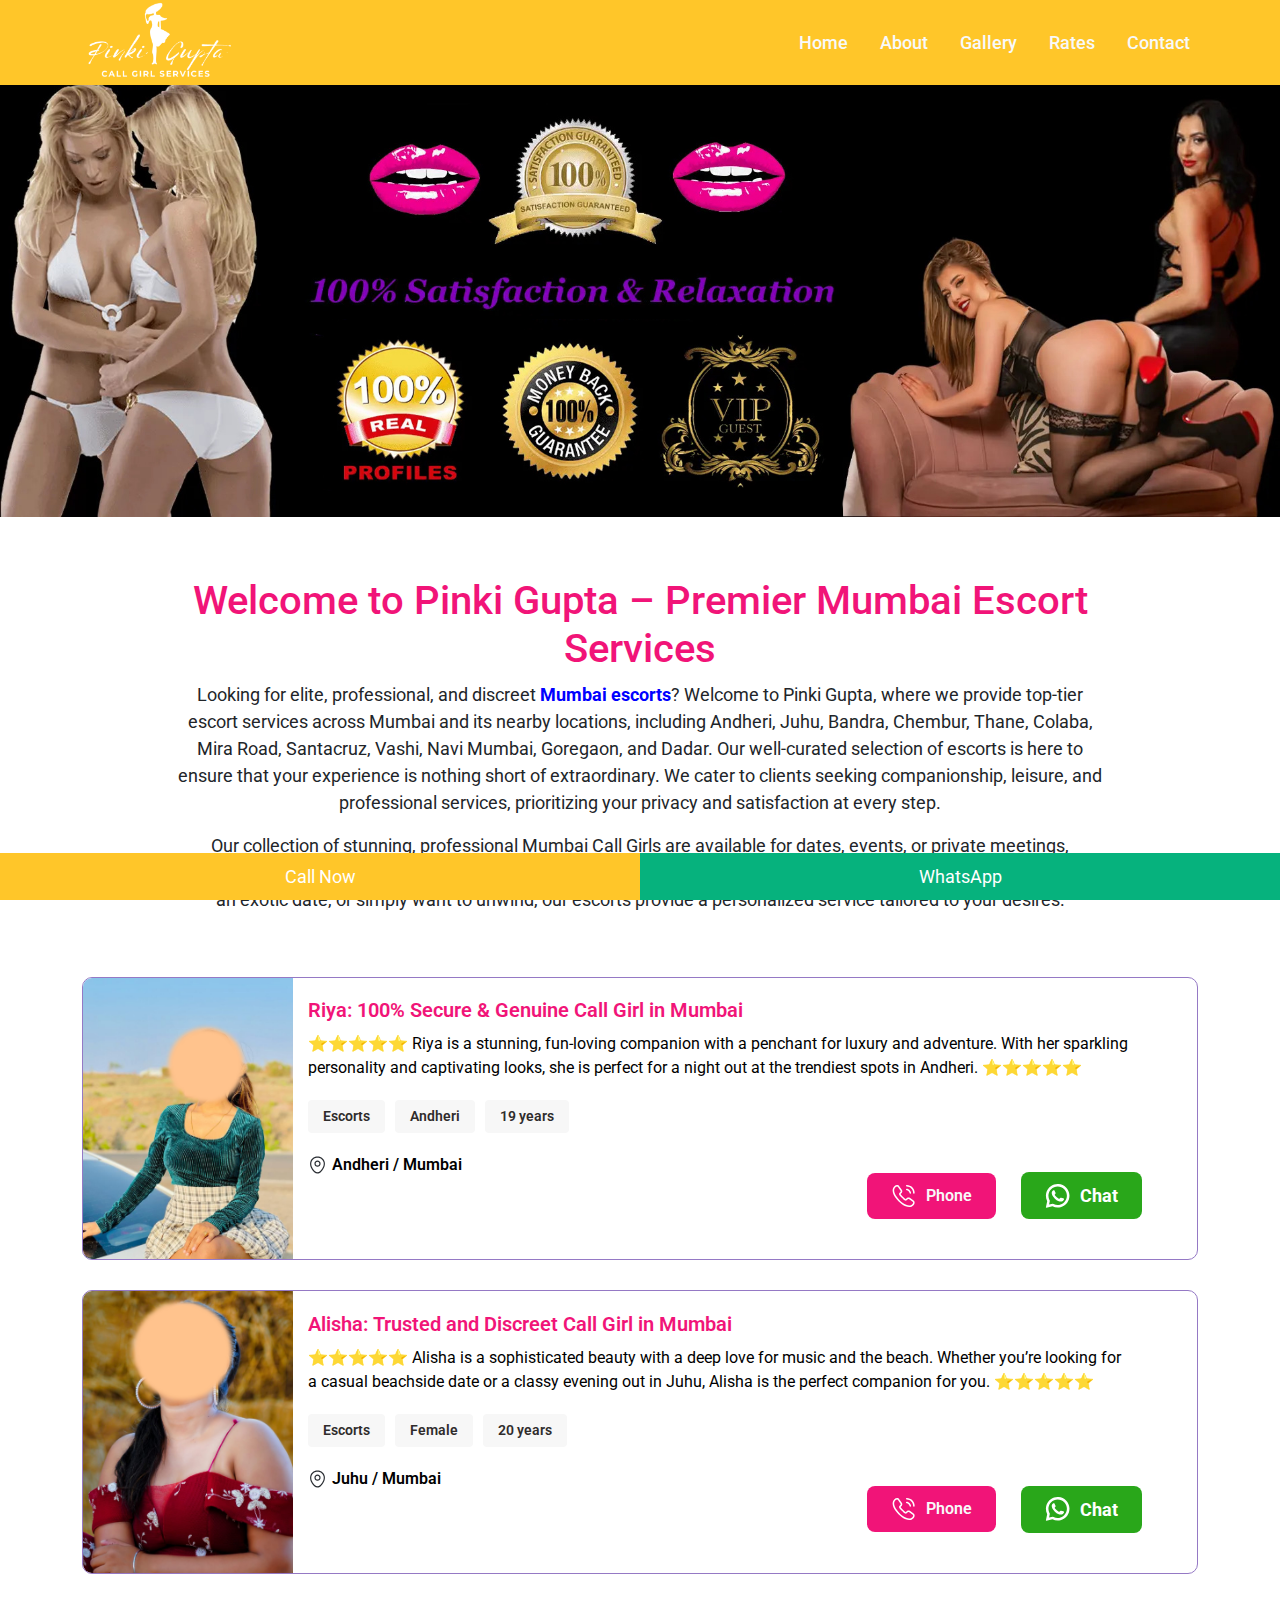
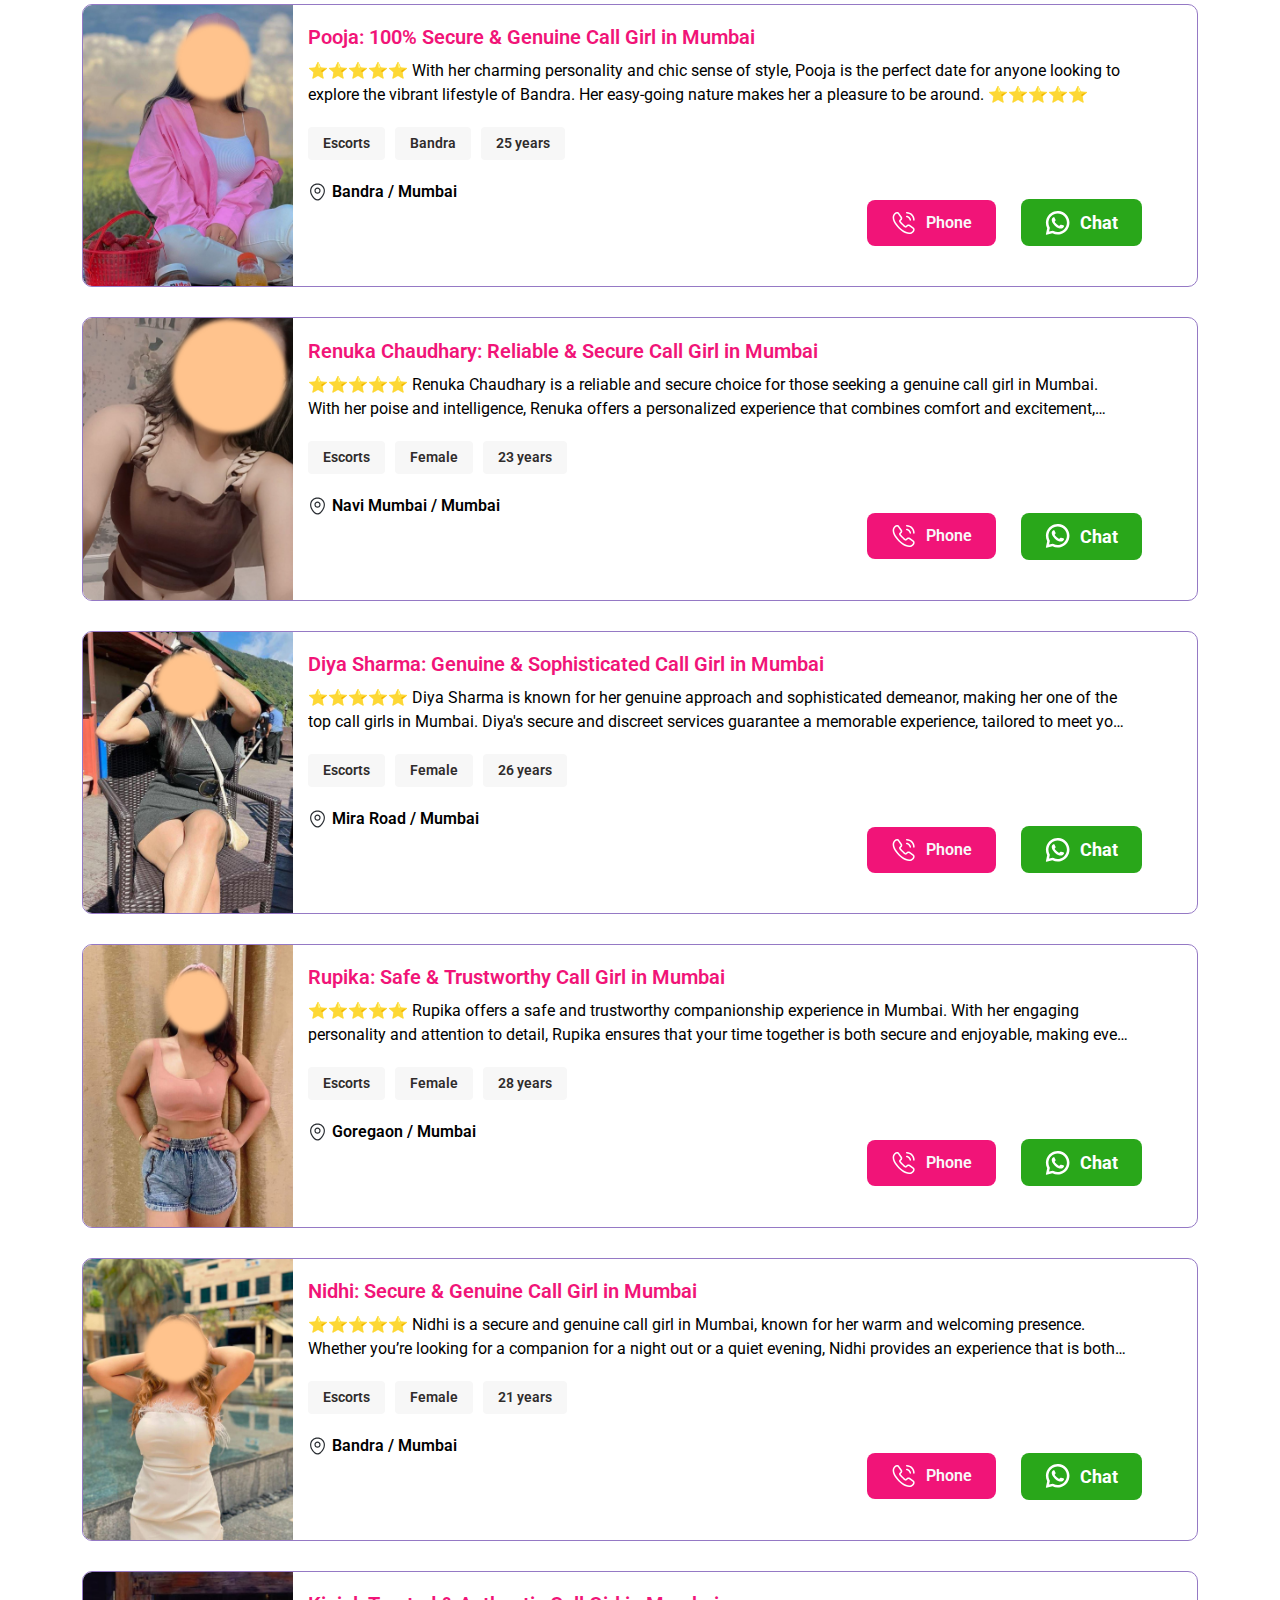
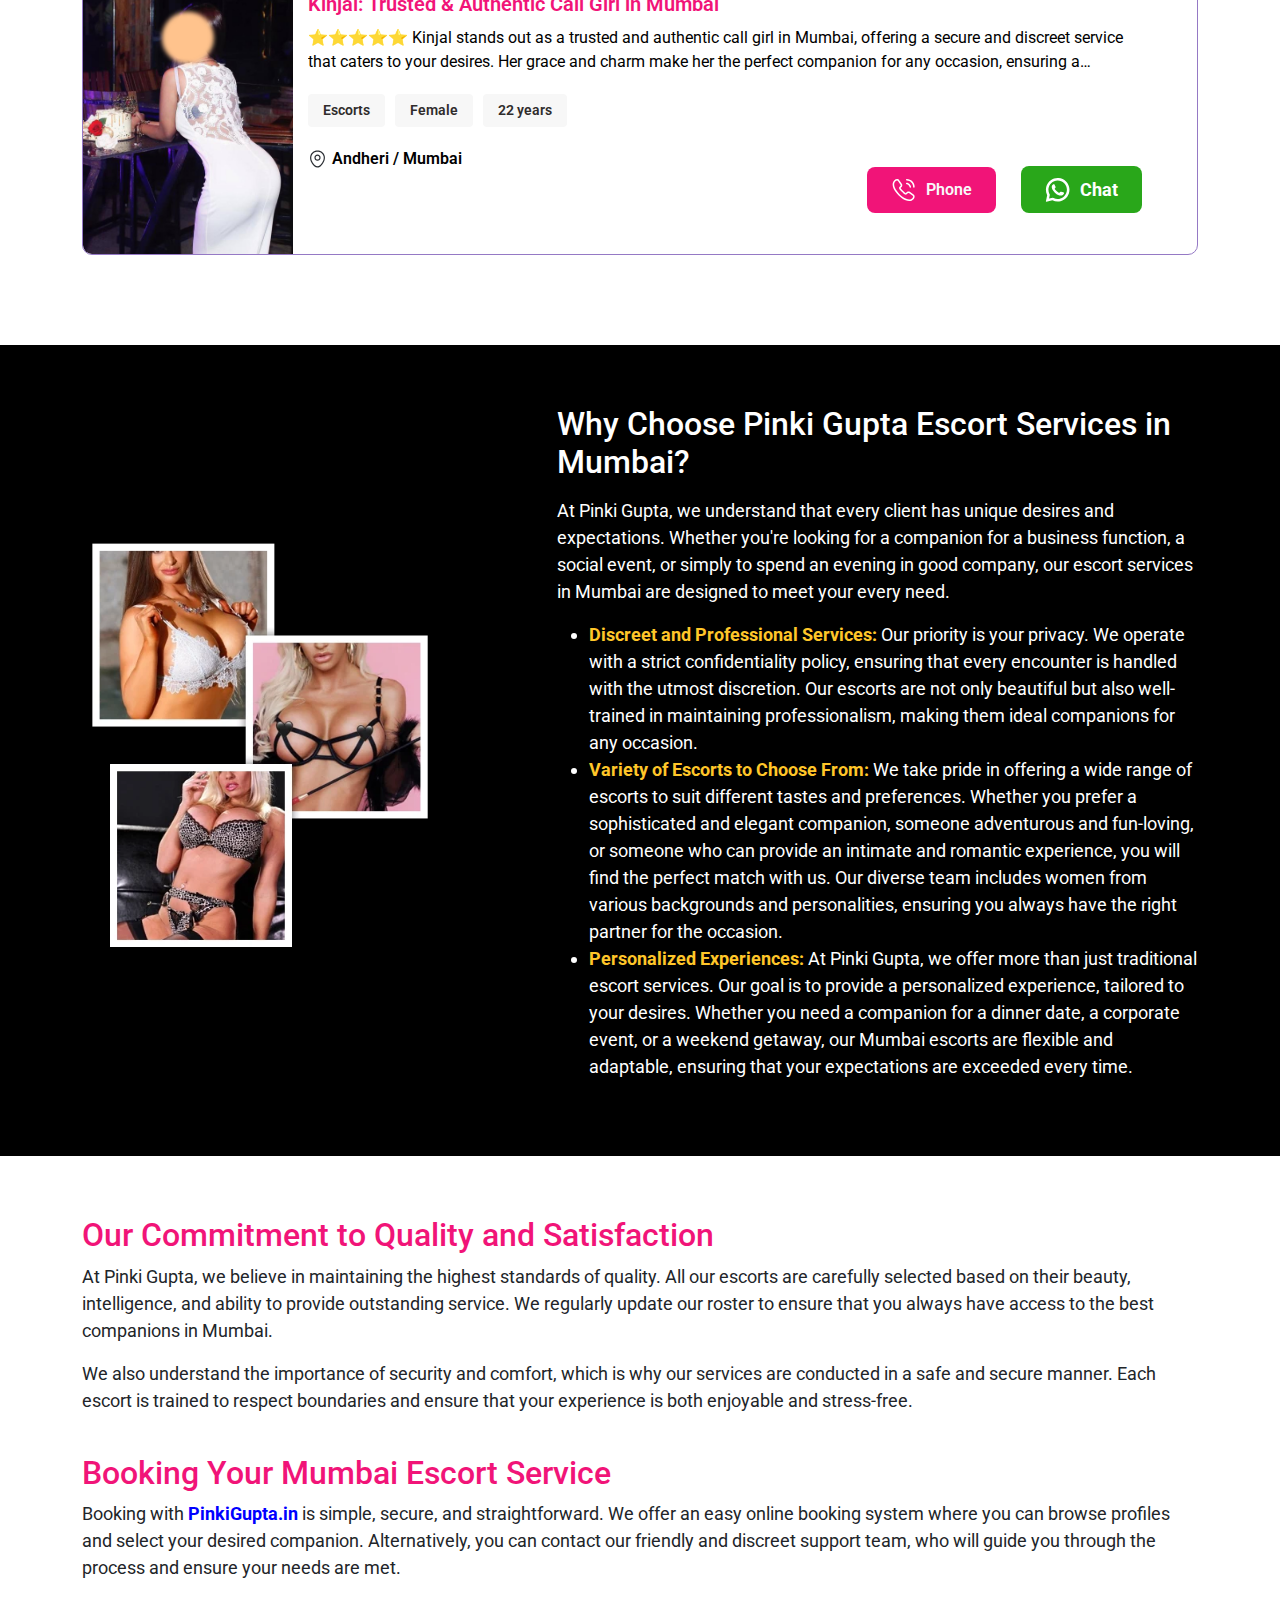
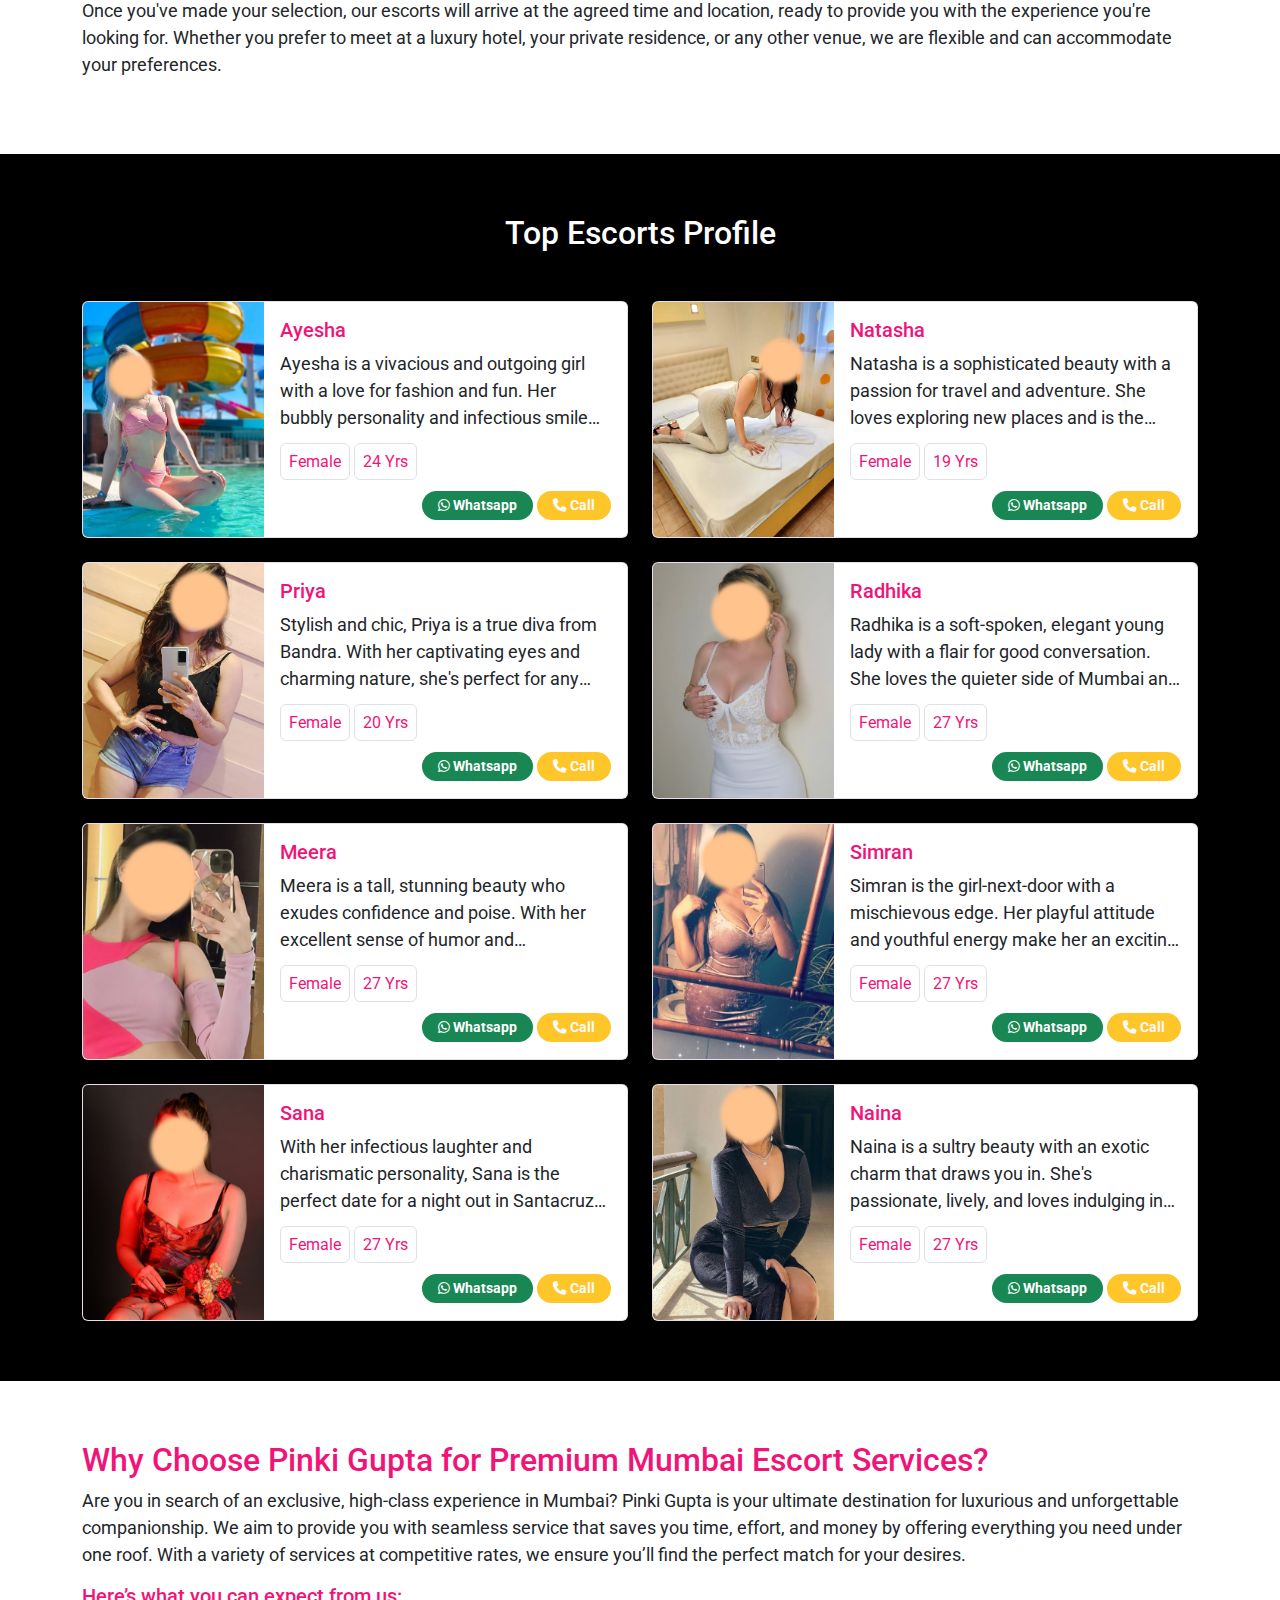
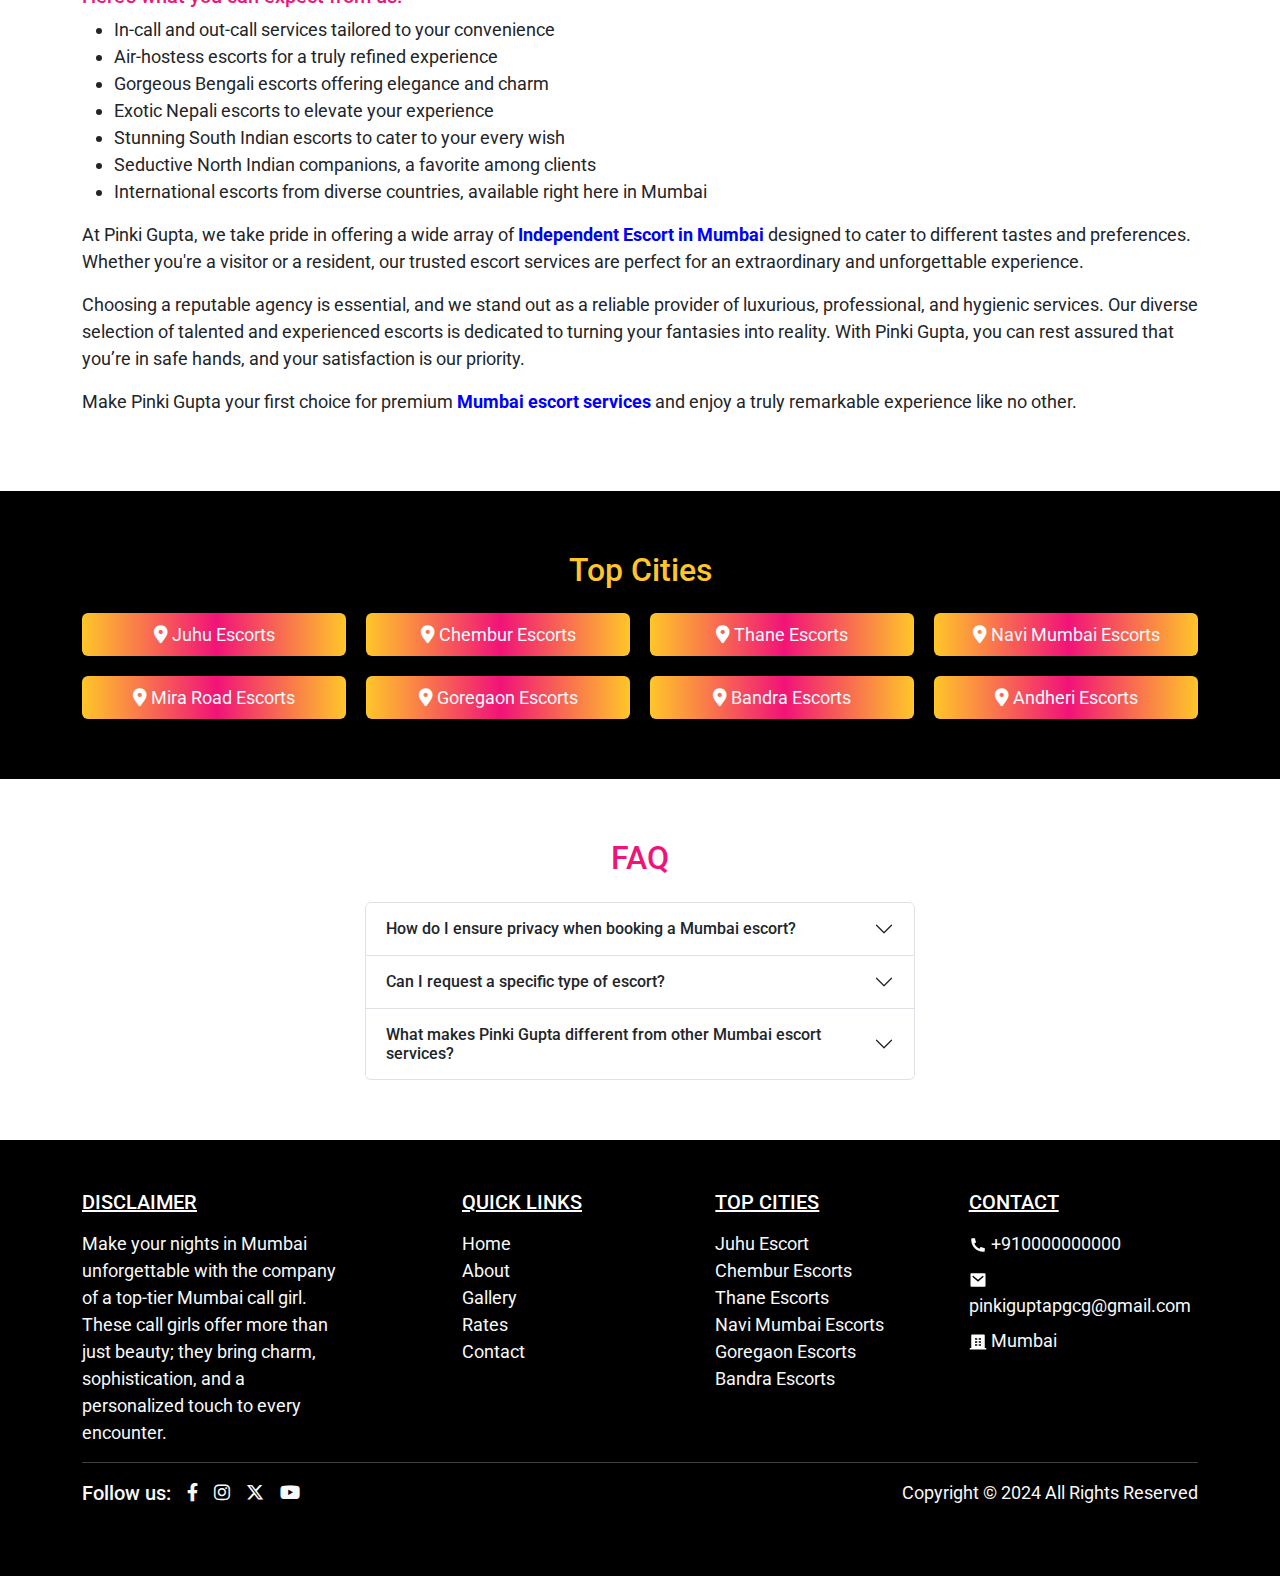
==== commit d81e1c0c: "Home page changes done" ====
--- a/index.html
+++ b/index.html
@@ -10,12 +10,12 @@
       <!-- End Google Tag Manager -->
       <meta charset="UTF-8" />
       <meta name="viewport" content="width=device-width, initial-scale=1.0" />
-      <title>Mumbai Escort Services | Premium Independent Escorts in Mumbai</title>
-      <meta name="description" content="Discreet, professional Mumbai escort services. Available in Andheri, Bandra, Thane & more. Book elite companions for a personalized experience.">
+      <title>Mumbai Escort Services | Independent Escorts in Mumbai</title>
+      <meta name="description" content="Are you looking for Mumbai Escort and Call Girl Services in Mumbai for fun, relaxation, and unforgettable experiences? Book now for meeting.">
       <meta name="keywords" content="Mumbai escort services, escort services Mumbai, premium escorts Mumbai, luxury escorts in Mumbai, Mumbai companions, Mumbai call girls, high-class escort services Mumbai, Mumbai escorts, discreet escort services Mumbai, professional escorts Mumbai">
       <link rel="canonical" href="https://pinkigupta.in/">
-      <meta property="og:title" content="Mumbai Escort Services | Premium Independent Escorts in Mumbai">
-      <meta property="og:description" content="Discreet, professional Mumbai escort services. Available in Andheri, Bandra, Thane & more. Book elite companions for a personalized experience.">
+      <meta property="og:title" content="Mumbai Escort Services | Independent Escorts in Mumbai">
+      <meta property="og:description" content="Are you looking for Mumbai Escort and Call Girl Services in Mumbai for fun, relaxation, and unforgettable experiences? Book now for meeting.">
       <meta property="og:type" content="website">
       <meta property="og:url" content="https://pinkigupta.in/">
       <meta property="og:image" content="https://pinkigupta.in/assets/img/pinkigupta.jpg"/>
@@ -141,7 +141,7 @@
             <div class="row mb-5">
                <div class="col-lg-10 offset-lg-1 text-center">
                   <h1 class="text-primary">Welcome to Pinki Gupta – Premier Mumbai Escort Services</h1>
-                  <p>Looking for elite, professional, and discreet <a href="mumbai-escort-services.html"><b class="internal_link_class">Mumbai escort services</b></a>? Welcome to Pinki Gupta, where we provide top-tier escort services across <a href="https://en.wikipedia.org/wiki/Mumbai" target="_blank"><b class="internal_link_class">Mumbai</b></a> and its nearby locations, including Andheri, Juhu, Bandra, Chembur, Thane, Colaba, Mira Road, Santacruz, Vashi, Navi Mumbai, Goregaon, and Dadar. Our well-curated selection of escorts is here to ensure that your experience is nothing short of extraordinary. We cater to clients seeking companionship, leisure, and professional services, prioritizing your privacy and satisfaction at every step.</p>
+                  <p>Looking for elite, professional, and discreet <a href="mumbai-escort-services.html"><b class="internal_link_class">Mumbai escorts</b></a>? Welcome to Pinki Gupta, where we provide top-tier escort services across Mumbai</a> and its nearby locations, including Andheri, Juhu, Bandra, Chembur, Thane, Colaba, Mira Road, Santacruz, Vashi, Navi Mumbai, Goregaon, and Dadar. Our well-curated selection of escorts is here to ensure that your experience is nothing short of extraordinary. We cater to clients seeking companionship, leisure, and professional services, prioritizing your privacy and satisfaction at every step.</p>
                   <p>Our collection of stunning, professional Mumbai Call Girls are available for dates, events, or private meetings, ensuring discretion, satisfaction, and complete confidentiality. Whether you need a companion for a business event, an exotic date, or simply want to unwind, our escorts provide a personalized service tailored to your desires.</p>
                </div>
             </div>
@@ -460,7 +460,7 @@
                </div>
                <div class="col-12">
                   <h2 class="text-primary">Booking Your Mumbai Escort Service</h2>
-                  <p>Booking with Pinki Gupta is simple, secure, and straightforward. We offer an easy online booking system where you can browse profiles and select your desired companion. Alternatively, you can <a href="./contact-me.html"><b class="internal_link_class">contact</b></a> our friendly and discreet support team, who will guide you through the process and ensure your needs are met.</p>
+                  <p>Booking with <a href="./"><b class="internal_link_class">PinkiGupta.in</b></a> is simple, secure, and straightforward. We offer an easy online booking system where you can browse profiles and select your desired companion. Alternatively, you can contact our friendly and discreet support team, who will guide you through the process and ensure your needs are met.</p>
                   <p>
                      Once you've made your selection, our escorts will arrive at the agreed time and location, ready to provide you with the experience you're looking for. Whether you prefer to meet at a luxury hotel, your private residence, or any other venue, we are flexible and can accommodate your preferences.
                   </p>
@@ -746,7 +746,7 @@
             <div class="row gy-4">
                <div class="col-12">
                   <h2 class="text-primary">Why Choose Pinki Gupta for Premium Mumbai Escort Services?</h2>
-                  <p>Are you in search of an exclusive, high-class experience in Mumbai? PinkiGupta.in is your ultimate destination for luxurious and unforgettable companionship. We aim to provide you with seamless service that saves you time, effort, and money by offering everything you need under one roof. With a variety of services at competitive rates, we ensure you’ll find the perfect match for your desires.</p>
+                  <p>Are you in search of an exclusive, high-class experience in Mumbai? Pinki Gupta is your ultimate destination for luxurious and unforgettable companionship. We aim to provide you with seamless service that saves you time, effort, and money by offering everything you need under one roof. With a variety of services at competitive rates, we ensure you’ll find the perfect match for your desires.</p>
                   <h5>
                      Here’s what you can expect from us:
                   </h5>
@@ -774,7 +774,7 @@
                      </li>
                   </ul>
                   <p>
-                     At Pinki Gupta, we take pride in offering a wide array of<a href="./gallery.html"><b class="internal_link_class"> escort services in Mumbai</b></a> designed to cater to different tastes and preferences. Whether you're a visitor or a resident, our trusted escort services are perfect for an extraordinary and unforgettable experience.
+                     At Pinki Gupta, we take pride in offering a wide array of<a href="./gallery.html"><b class="internal_link_class"> Independent Escort in Mumbai</b></a> designed to cater to different tastes and preferences. Whether you're a visitor or a resident, our trusted escort services are perfect for an extraordinary and unforgettable experience.
                   </p>
                   <p>
                      Choosing a reputable agency is essential, and we stand out as a reliable provider of luxurious, professional, and hygienic services. Our diverse selection of talented and experienced escorts is dedicated to turning your fantasies into reality. With Pinki Gupta, you can rest assured that you’re in safe hands, and your satisfaction is our priority.
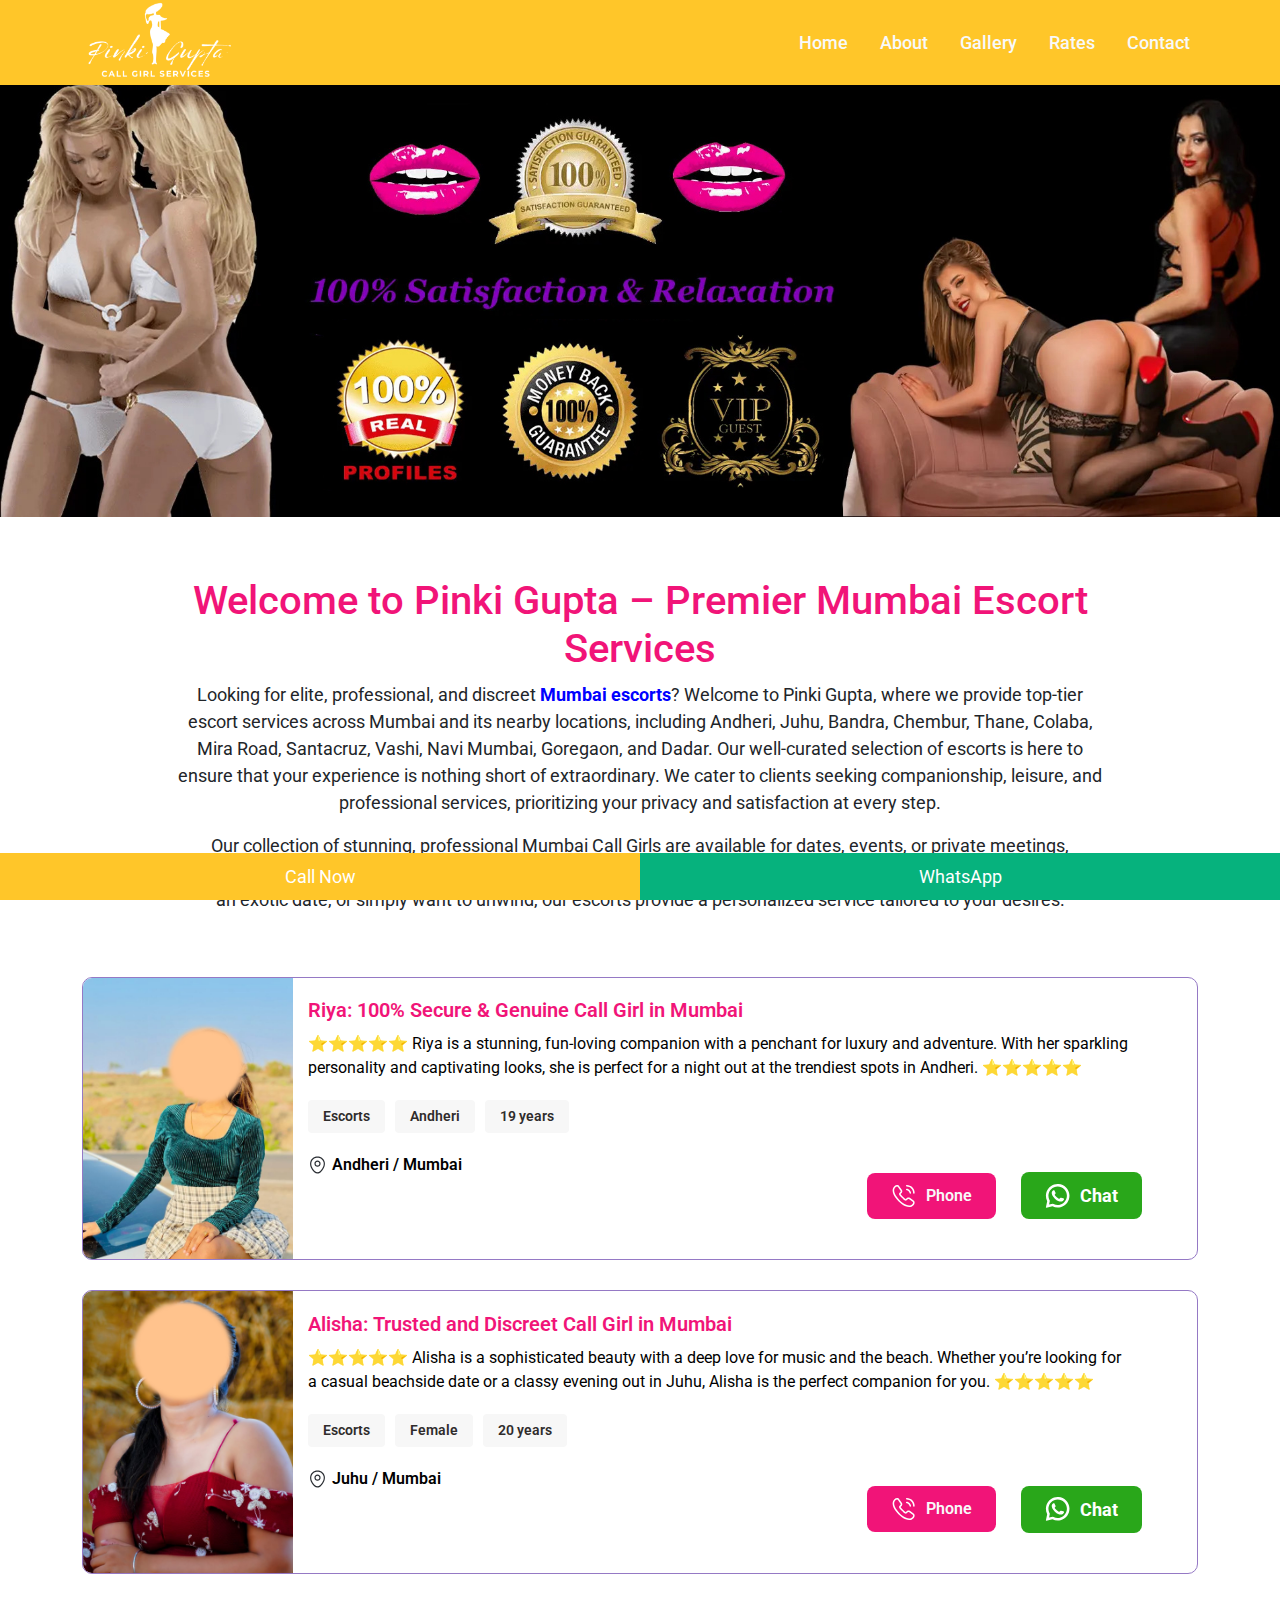
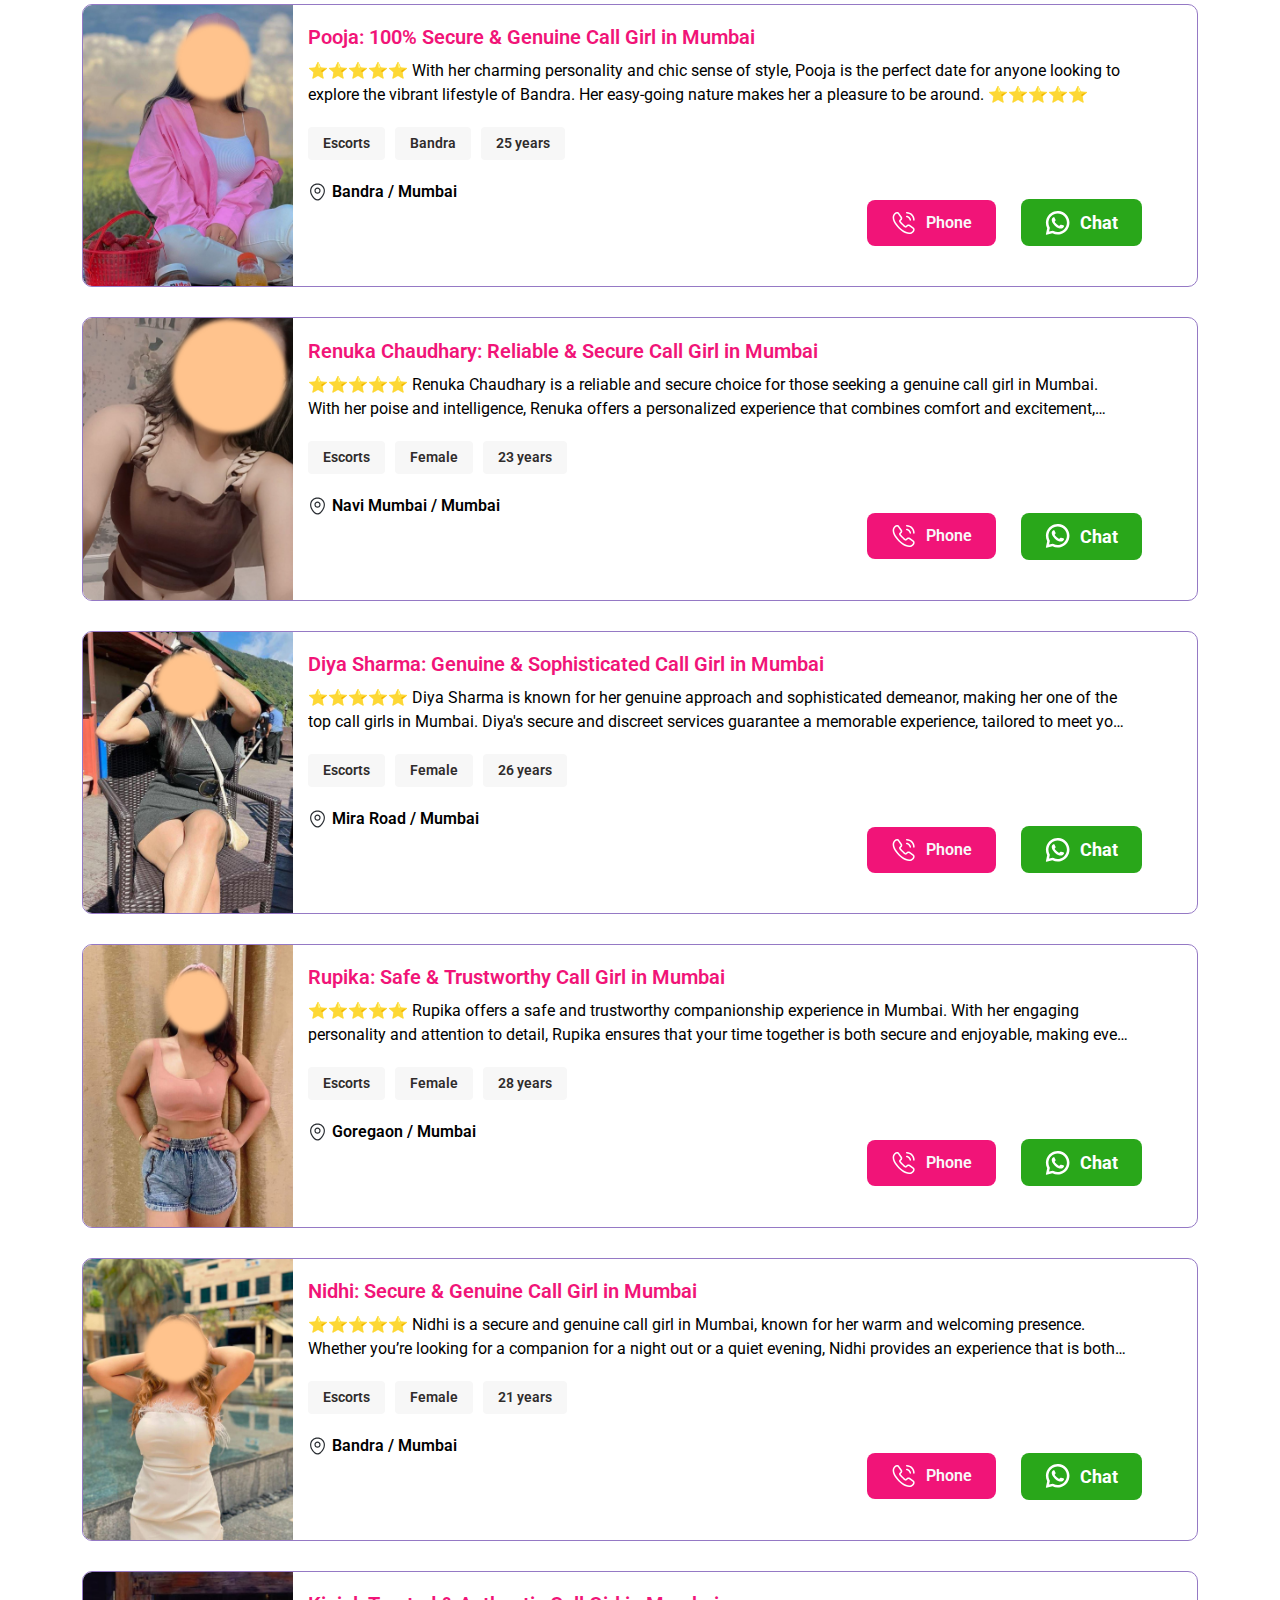
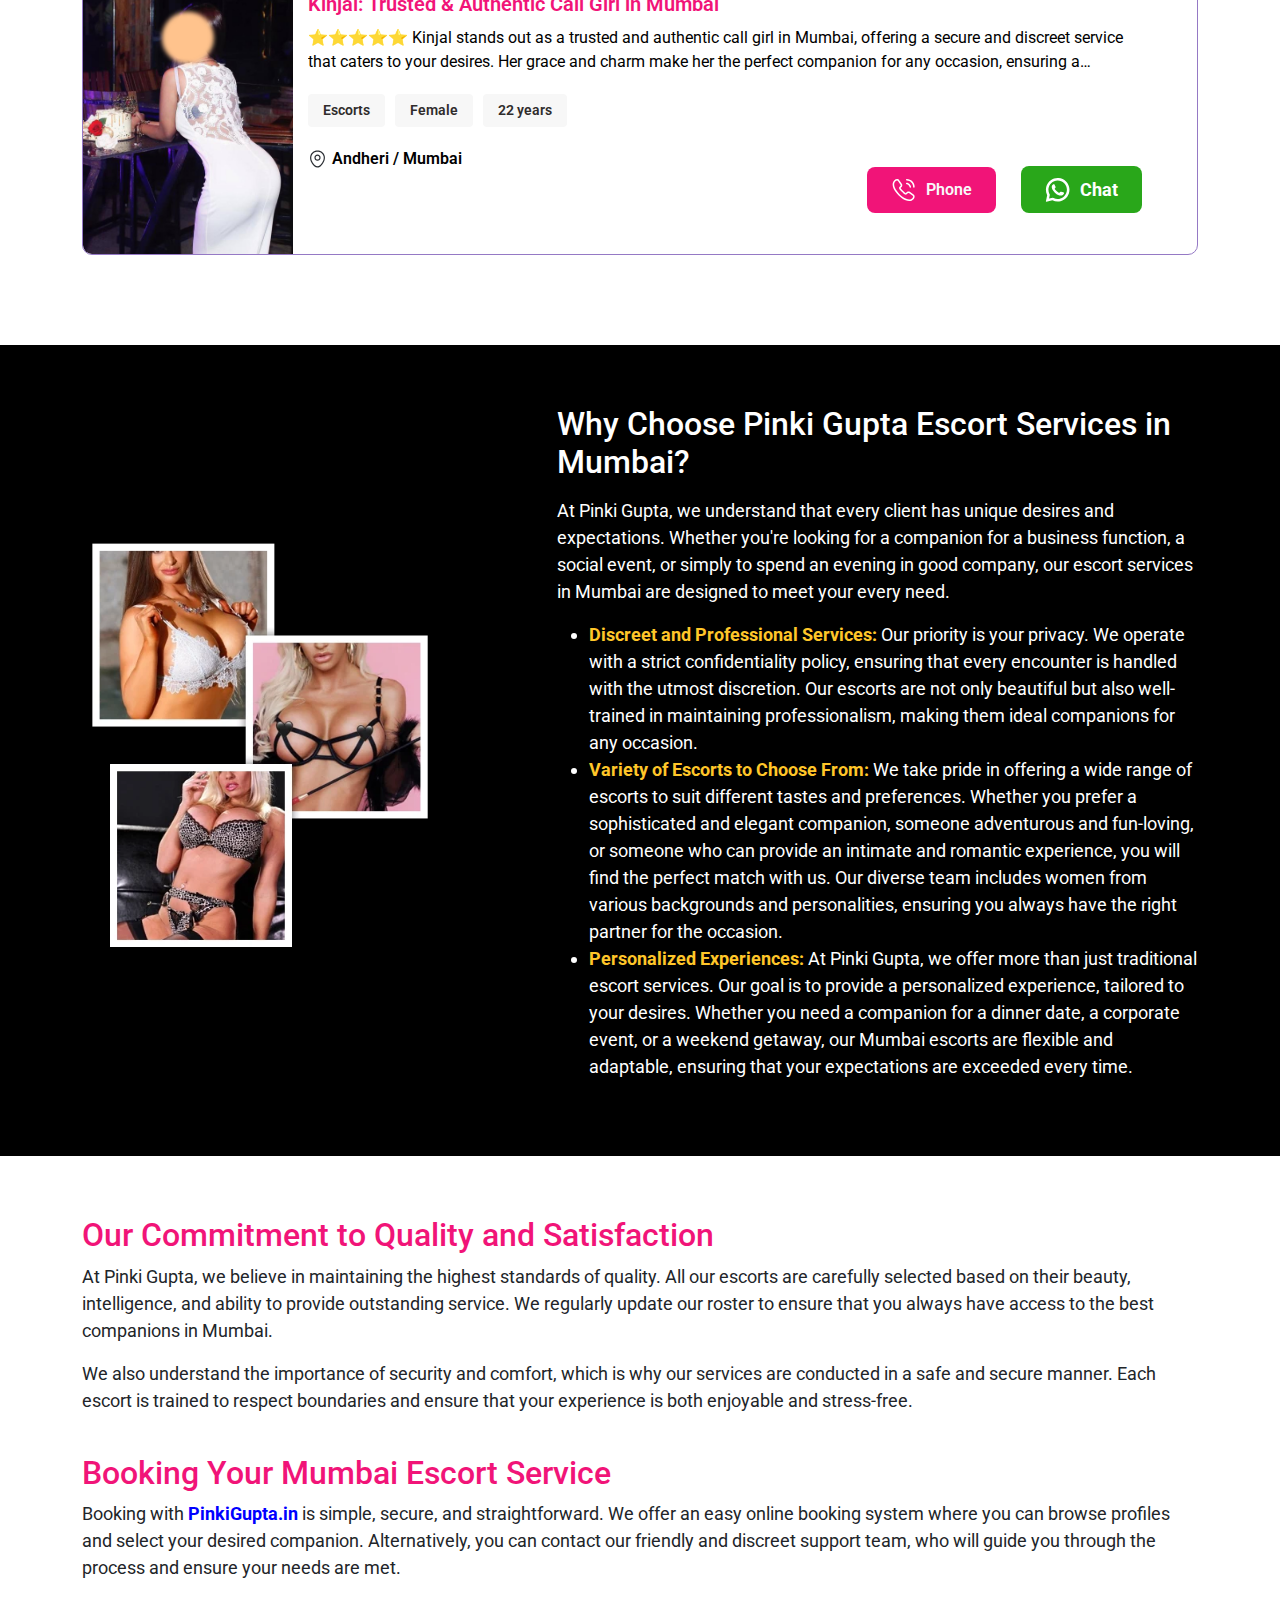
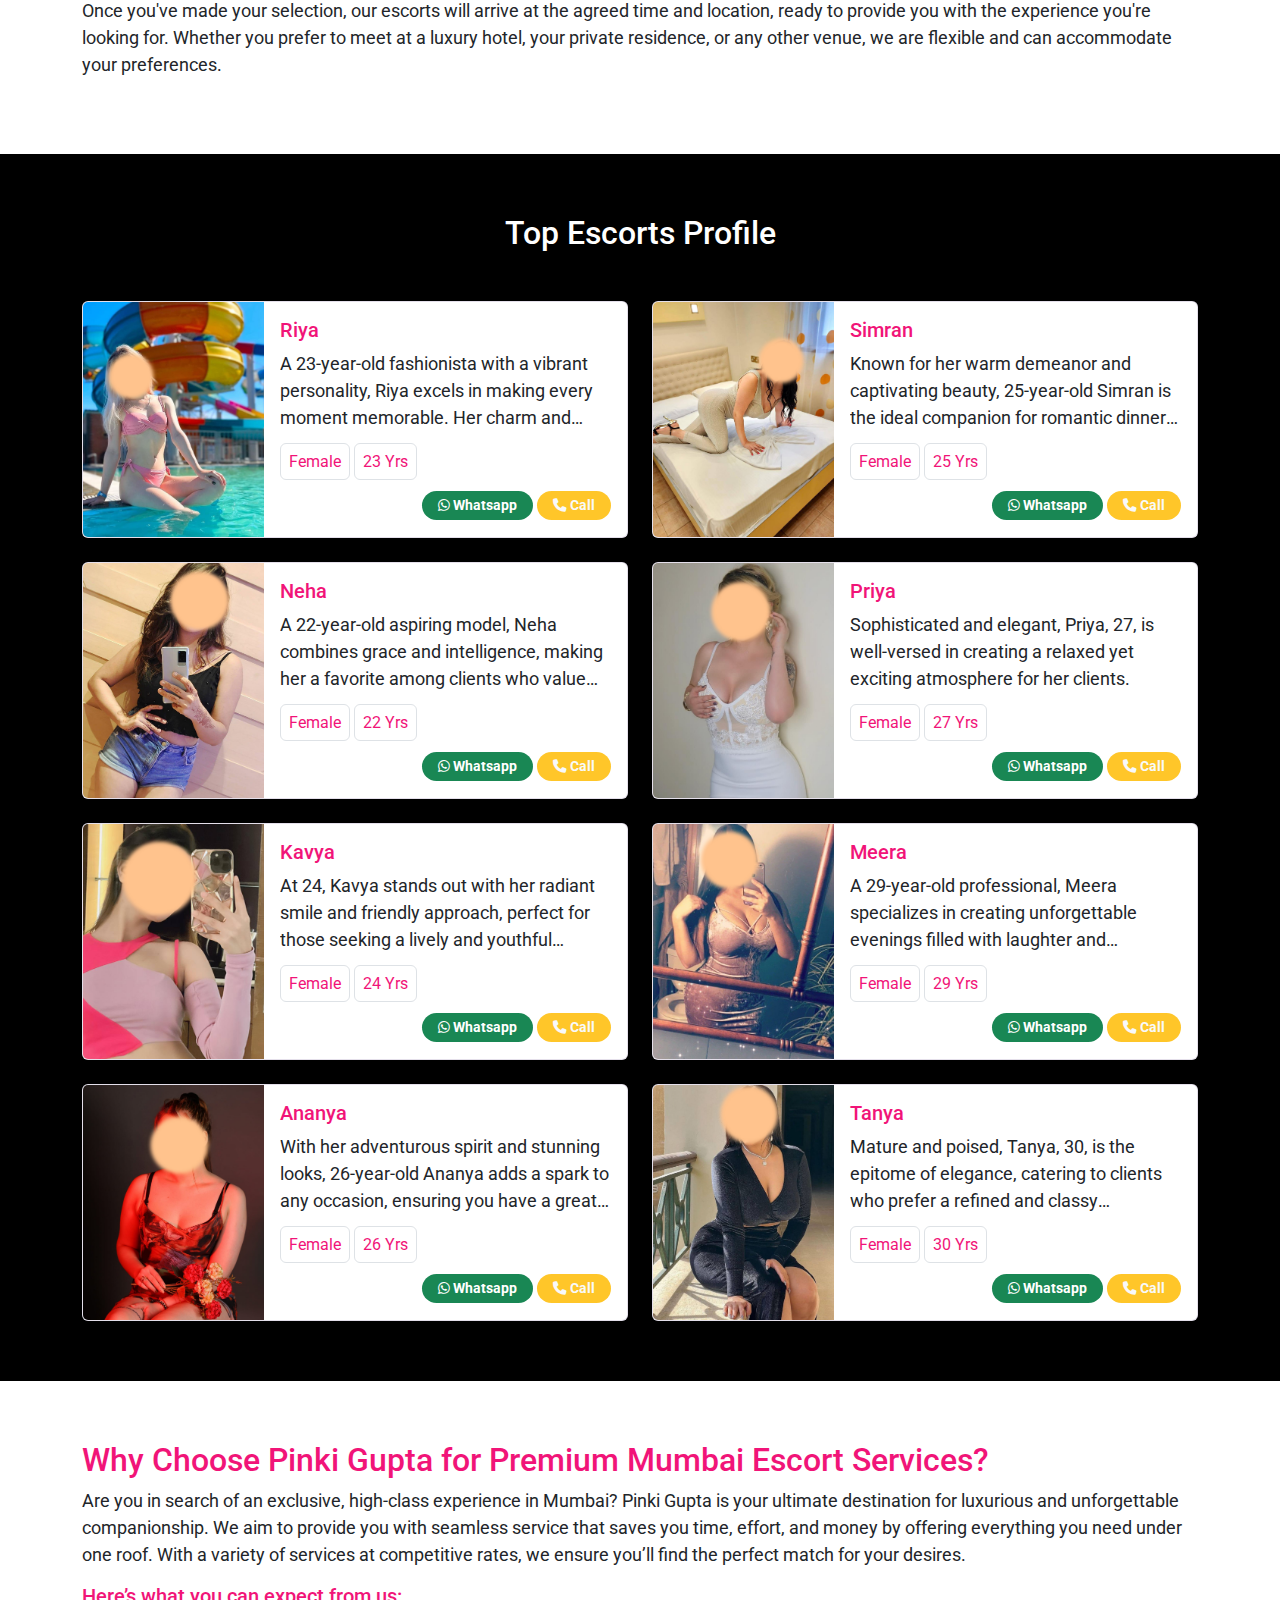
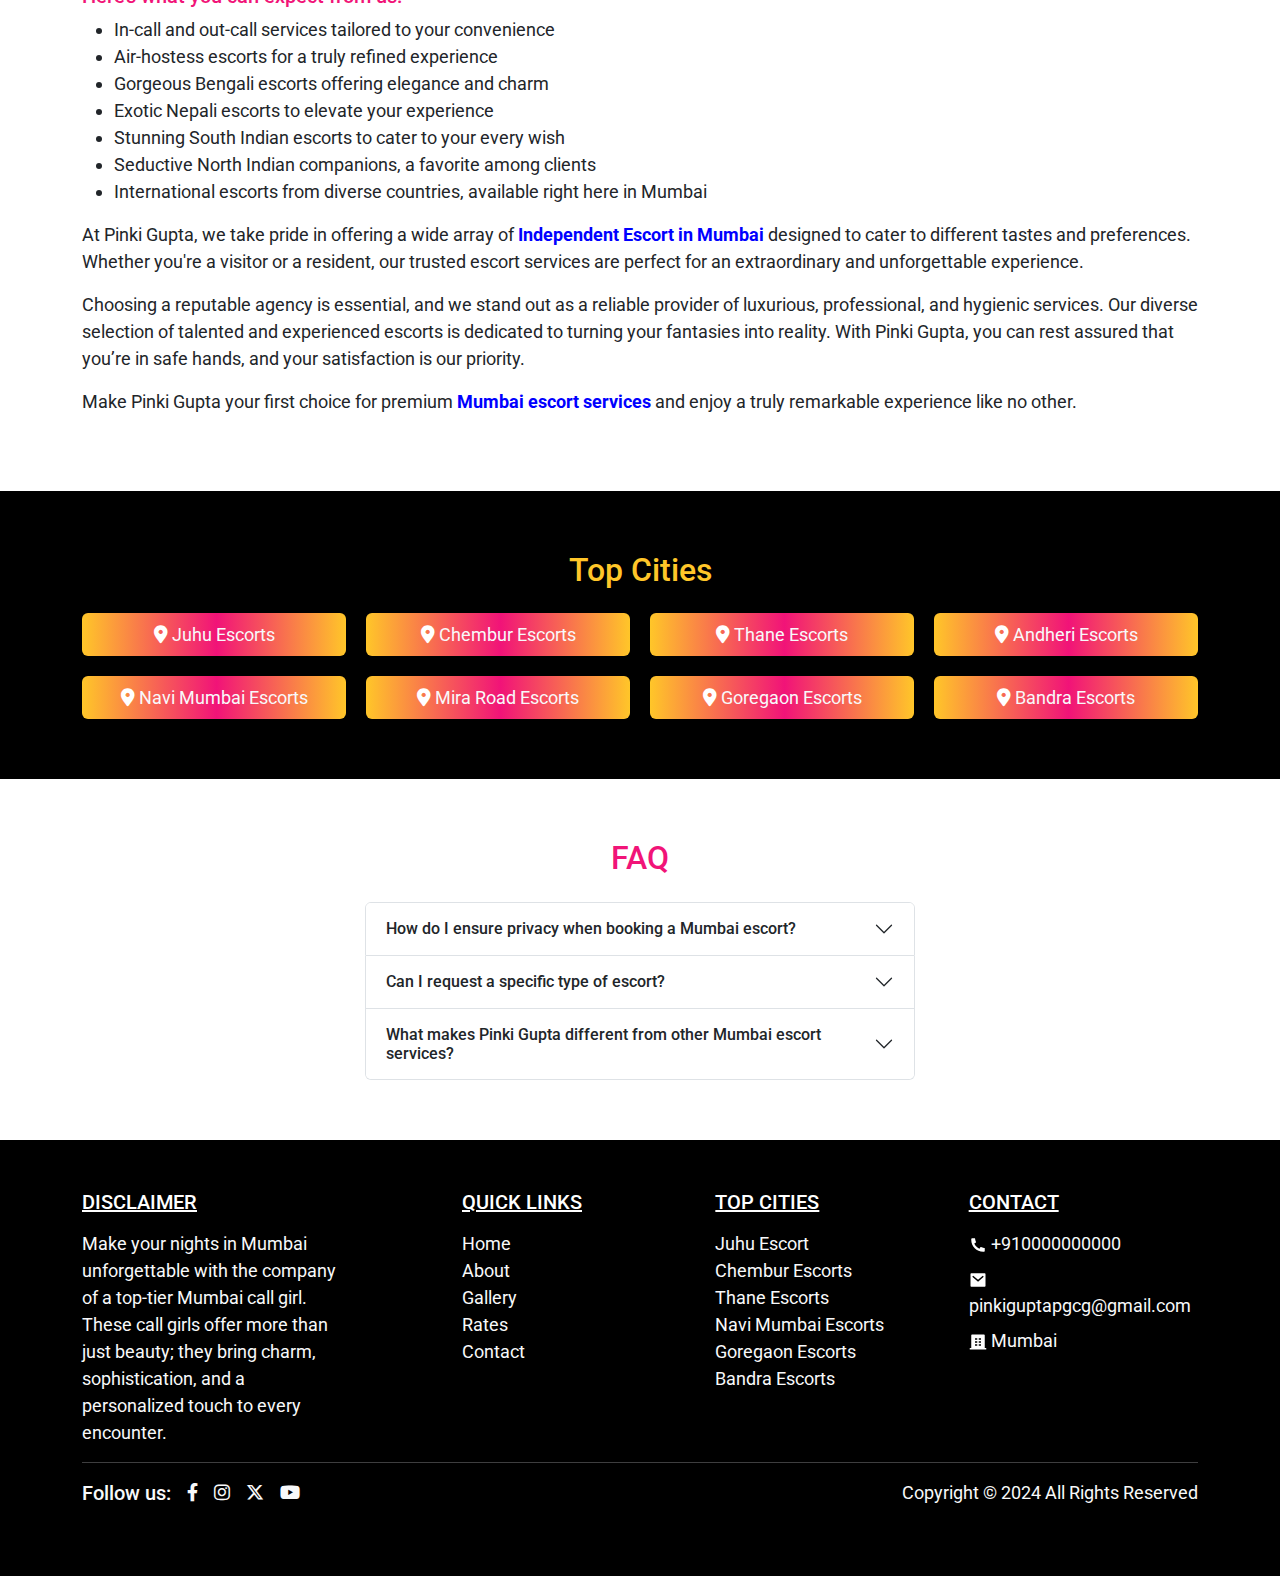
==== commit a920e824: "Andheri Page created" ====
--- a/index.html
+++ b/index.html
@@ -10,12 +10,12 @@
       <!-- End Google Tag Manager -->
       <meta charset="UTF-8" />
       <meta name="viewport" content="width=device-width, initial-scale=1.0" />
-      <title>Mumbai Escort Services | Independent Escorts in Mumbai</title>
-      <meta name="description" content="Are you looking for Mumbai Escort and Call Girl Services in Mumbai for fun, relaxation, and unforgettable experiences? Book now for meeting.">
-      <meta name="keywords" content="Mumbai escort services, escort services Mumbai, premium escorts Mumbai, luxury escorts in Mumbai, Mumbai companions, Mumbai call girls, high-class escort services Mumbai, Mumbai escorts, discreet escort services Mumbai, professional escorts Mumbai">
+      <title>Mumbai Escorts Services | Independent Escorts in Mumbai</title>
+      <meta name="description" content="Are you looking for Mumbai Escorts and Call Girl Services in Mumbai for fun, relaxation, and unforgettable experiences? Book now for meeting.">
+      <meta name="keywords" content="Mumbai escorts services, escorts services Mumbai, premium escorts Mumbai, Independent escorts in Mumbai, VIP escorts in Mumbai, luxury escorts in Mumbai, Mumbai companions, Mumbai call girls, high-class escorts services Mumbai, Mumbai escorts, discreet escorts services Mumbai, professional escorts Mumbai">
       <link rel="canonical" href="https://pinkigupta.in/">
-      <meta property="og:title" content="Mumbai Escort Services | Independent Escorts in Mumbai">
-      <meta property="og:description" content="Are you looking for Mumbai Escort and Call Girl Services in Mumbai for fun, relaxation, and unforgettable experiences? Book now for meeting.">
+      <meta property="og:title" content="Mumbai Escorts Services | Independent Escorts in Mumbai">
+      <meta property="og:description" content="Are you looking for Mumbai Escorts and Call Girl Services in Mumbai for fun, relaxation, and unforgettable experiences? Book now for meeting.">
       <meta property="og:type" content="website">
       <meta property="og:url" content="https://pinkigupta.in/">
       <meta property="og:image" content="https://pinkigupta.in/assets/img/pinkigupta.jpg"/>
@@ -485,12 +485,12 @@
                         <div class="col-lg-8">
                            <div class="card-body">
                               <a href="">
-                                 <h5 class="card-title text-primary">Ayesha</h5>
-                              </a>
-                              <p class="card-text line-clamp-3">Ayesha is a vivacious and outgoing girl with a love for fashion and fun. Her bubbly personality and infectious smile will light up your evening. Perfect for dinner dates and exciting nights out in Andheri.</p>
+                                 <h5 class="card-title text-primary">Riya</h5>
+                              </a>
+                              <p class="card-text line-clamp-3">A 23-year-old fashionista with a vibrant personality, Riya excels in making every moment memorable. Her charm and conversational skills are unmatched.</p>
                               <p class="card-text">
                                  <small class="text-primary border rounded p-2">Female</small>
-                                 <small class="text-primary border rounded p-2">24 Yrs</small>
+                                 <small class="text-primary border rounded p-2">23 Yrs</small>
                               </p>
                               <p class="card-text text-body-secondary text-end">
                                  <a href="https://wa.me/+910000000000?text=Hi,%20I%20am%20looking%20escorts%20in%20Mumbai.%20[https://pinkigupta.in/]" class="badge rounded-pill text-bg-success py-2 px-3" target="_blank">
@@ -518,12 +518,12 @@
                         <div class="col-lg-8">
                            <div class="card-body">
                               <a href="">
-                                 <h5 class="card-title text-primary">Natasha</h5>
-                              </a>
-                              <p class="card-text line-clamp-3">Natasha is a sophisticated beauty with a passion for travel and adventure. She loves exploring new places and is the ideal companion for a luxurious night out or a romantic evening by the beach in Juhu.</p>
+                                 <h5 class="card-title text-primary">Simran</h5>
+                              </a>
+                              <p class="card-text line-clamp-3">Known for her warm demeanor and captivating beauty, 25-year-old Simran is the ideal companion for romantic dinners or corporate events.</p>
                               <p class="card-text">
                                  <small class="text-primary border rounded p-2">Female</small>
-                                 <small class="text-primary border rounded p-2">19 Yrs</small>
+                                 <small class="text-primary border rounded p-2">25 Yrs</small>
                               </p>
                               <p class="card-text text-body-secondary text-end">
                                  <a href="https://wa.me/+910000000000?text=Hi,%20I%20am%20looking%20escorts%20in%20Mumbai.%20[https://pinkigupta.in/]" class="badge rounded-pill text-bg-success py-2 px-3" target="_blank">
@@ -551,12 +551,12 @@
                         <div class="col-lg-8">
                            <div class="card-body">
                               <a href="">
-                                 <h5 class="card-title text-primary">Priya</h5>
-                              </a>
-                              <p class="card-text line-clamp-3">Stylish and chic, Priya is a true diva from Bandra. With her captivating eyes and charming nature, she's perfect for any social event, bringing glamour and grace wherever she goes.</p>
+                                 <h5 class="card-title text-primary">Neha</h5>
+                              </a>
+                              <p class="card-text line-clamp-3">A 22-year-old aspiring model, Neha combines grace and intelligence, making her a favorite among clients who value engaging conversations.</p>
                               <p class="card-text">
                                  <small class="text-primary border rounded p-2">Female</small>
-                                 <small class="text-primary border rounded p-2">20 Yrs</small>
+                                 <small class="text-primary border rounded p-2">22 Yrs</small>
                               </p>
                               <p class="card-text text-body-secondary text-end">
                                  <a href="https://wa.me/+910000000000?text=Hi,%20I%20am%20looking%20escorts%20in%20Mumbai.%20[https://pinkigupta.in/]" class="badge rounded-pill text-bg-success py-2 px-3" target="_blank">
@@ -584,9 +584,9 @@
                         <div class="col-lg-8">
                            <div class="card-body">
                               <a href="">
-                                 <h5 class="card-title text-primary">Radhika</h5>
-                              </a>
-                              <p class="card-text line-clamp-3">Radhika is a soft-spoken, elegant young lady with a flair for good conversation. She loves the quieter side of Mumbai and is the ideal companion for an intimate evening in the heart of Chembur.</p>
+                                 <h5 class="card-title text-primary">Priya</h5>
+                              </a>
+                              <p class="card-text line-clamp-3">Sophisticated and elegant, Priya, 27, is well-versed in creating a relaxed yet exciting atmosphere for her clients.</p>
                               <p class="card-text">
                                  <small class="text-primary border rounded p-2">Female</small>
                                  <small class="text-primary border rounded p-2">27 Yrs</small>
@@ -617,12 +617,12 @@
                         <div class="col-lg-8">
                            <div class="card-body">
                               <a href="">
-                                 <h5 class="card-title text-primary">Meera</h5>
-                              </a>
-                              <p class="card-text line-clamp-3">Meera is a tall, stunning beauty who exudes confidence and poise. With her excellent sense of humor and intelligence, she's perfect for both formal events and casual outings in Thane.</p>
+                                 <h5 class="card-title text-primary">Kavya</h5>
+                              </a>
+                              <p class="card-text line-clamp-3">At 24, Kavya stands out with her radiant smile and friendly approach, perfect for those seeking a lively and youthful companion.</p>
                               <p class="card-text">
                                  <small class="text-primary border rounded p-2">Female</small>
-                                 <small class="text-primary border rounded p-2">27 Yrs</small>
+                                 <small class="text-primary border rounded p-2">24 Yrs</small>
                               </p>
                               <p class="card-text text-body-secondary text-end">
                                  <a href="https://wa.me/+910000000000?text=Hi,%20I%20am%20looking%20escorts%20in%20Mumbai.%20[https://pinkigupta.in/]" class="badge rounded-pill text-bg-success py-2 px-3" target="_blank">
@@ -650,12 +650,12 @@
                         <div class="col-lg-8">
                            <div class="card-body">
                               <a href="">
-                                 <h5 class="card-title text-primary">Simran</h5>
-                              </a>
-                              <p class="card-text line-clamp-3">Simran is the girl-next-door with a mischievous edge. Her playful attitude and youthful energy make her an exciting companion for nights out in Colaba, full of adventure and fun.</p>
+                                 <h5 class="card-title text-primary">Meera</h5>
+                              </a>
+                              <p class="card-text line-clamp-3">A 29-year-old professional, Meera specializes in creating unforgettable evenings filled with laughter and companionship.</p>
                               <p class="card-text">
                                  <small class="text-primary border rounded p-2">Female</small>
-                                 <small class="text-primary border rounded p-2">27 Yrs</small>
+                                 <small class="text-primary border rounded p-2">29 Yrs</small>
                               </p>
                               <p class="card-text text-body-secondary text-end">
                                  <a href="https://wa.me/+910000000000?text=Hi,%20I%20am%20looking%20escorts%20in%20Mumbai.%20[https://pinkigupta.in/]" class="badge rounded-pill text-bg-success py-2 px-3" target="_blank">
@@ -683,12 +683,12 @@
                         <div class="col-lg-8">
                            <div class="card-body">
                               <a href="">
-                                 <h5 class="card-title text-primary">Sana</h5>
-                              </a>
-                              <p class="card-text line-clamp-3">With her infectious laughter and charismatic personality, Sana is the perfect date for a night out in Santacruz. Whether it's a movie or a fancy dinner, she knows how to make every moment memorable.</p>
+                                 <h5 class="card-title text-primary">Ananya</h5>
+                              </a>
+                              <p class="card-text line-clamp-3">With her adventurous spirit and stunning looks, 26-year-old Ananya adds a spark to any occasion, ensuring you have a great time.</p>
                               <p class="card-text">
                                  <small class="text-primary border rounded p-2">Female</small>
-                                 <small class="text-primary border rounded p-2">27 Yrs</small>
+                                 <small class="text-primary border rounded p-2">26 Yrs</small>
                               </p>
                               <p class="card-text text-body-secondary text-end">
                                  <a href="https://wa.me/+910000000000?text=Hi,%20I%20am%20looking%20escorts%20in%20Mumbai.%20[https://pinkigupta.in/]" class="badge rounded-pill text-bg-success py-2 px-3" target="_blank">
@@ -716,12 +716,12 @@
                         <div class="col-lg-8">
                            <div class="card-body">
                               <a href="">
-                                 <h5 class="card-title text-primary">Naina</h5>
-                              </a>
-                              <p class="card-text line-clamp-3">Naina is a sultry beauty with an exotic charm that draws you in. She's passionate, lively, and loves indulging in the nightlife of Vashi, offering you unforgettable moments of fun and excitement.</p>
+                                 <h5 class="card-title text-primary">Tanya</h5>
+                              </a>
+                              <p class="card-text line-clamp-3">Mature and poised, Tanya, 30, is the epitome of elegance, catering to clients who prefer a refined and classy experience.</p>
                               <p class="card-text">
                                  <small class="text-primary border rounded p-2">Female</small>
-                                 <small class="text-primary border rounded p-2">27 Yrs</small>
+                                 <small class="text-primary border rounded p-2">30 Yrs</small>
                               </p>
                               <p class="card-text text-body-secondary text-end">
                                  <a href="https://wa.me/+910000000000?text=Hi,%20I%20am%20looking%20escorts%20in%20Mumbai.%20[https://pinkigupta.in/]" class="badge rounded-pill text-bg-success py-2 px-3" target="_blank">
@@ -818,6 +818,12 @@
                         <span>
                         <i class="fa-solid fa-location-dot"></i>
                         </span>
+                        <a href="./andheri-escorts-services.html">Andheri Escorts</a>
+                     </li>
+                     <li class="p-2 rounded location-tag">
+                        <span>
+                        <i class="fa-solid fa-location-dot"></i>
+                        </span>
                         <a href="#">Navi Mumbai Escorts</a>
                      </li>
                      <li class="p-2 rounded location-tag">
@@ -837,12 +843,6 @@
                         <i class="fa-solid fa-location-dot"></i>
                         </span>
                         <a href="#">Bandra Escorts</a>
-                     </li>
-                     <li class="p-2 rounded location-tag">
-                        <span>
-                        <i class="fa-solid fa-location-dot"></i>
-                        </span>
-                        <a href="#">Andheri Escorts</a>
                      </li>
                   </ul>
                </div>
